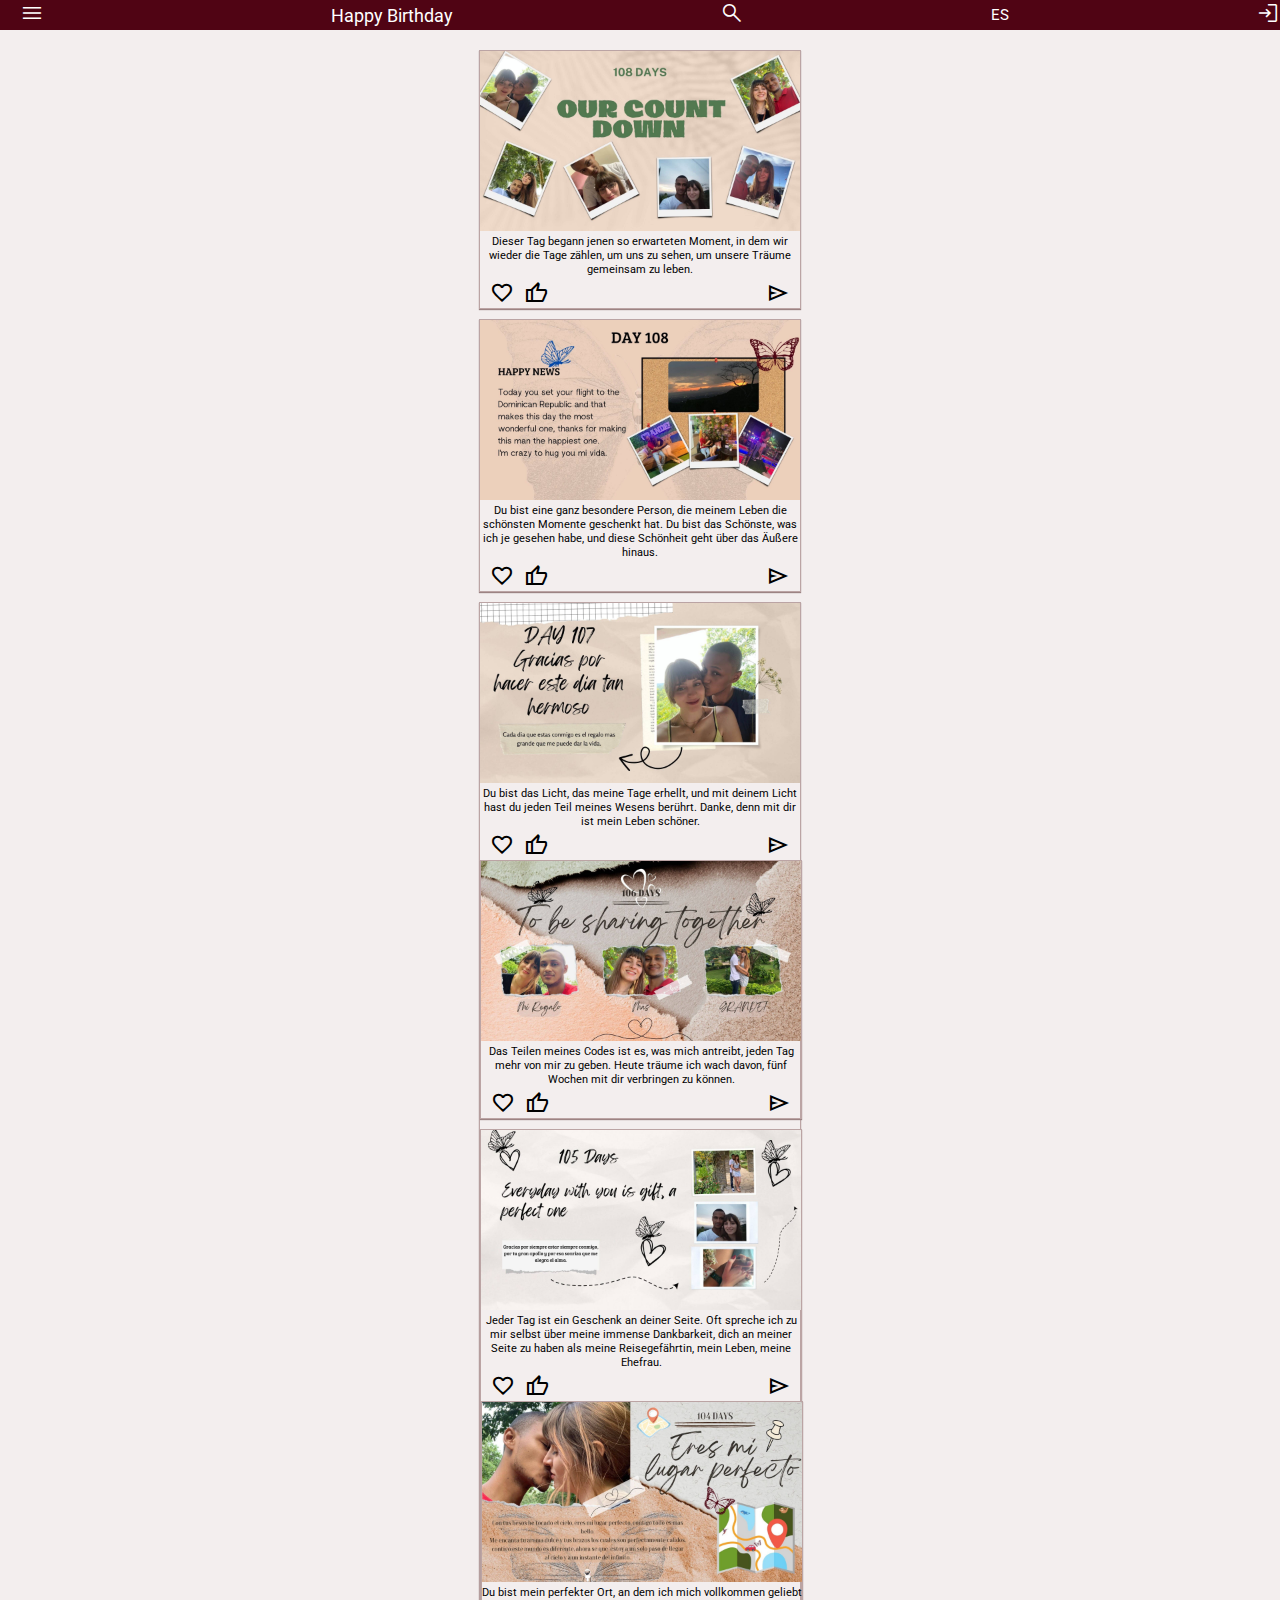
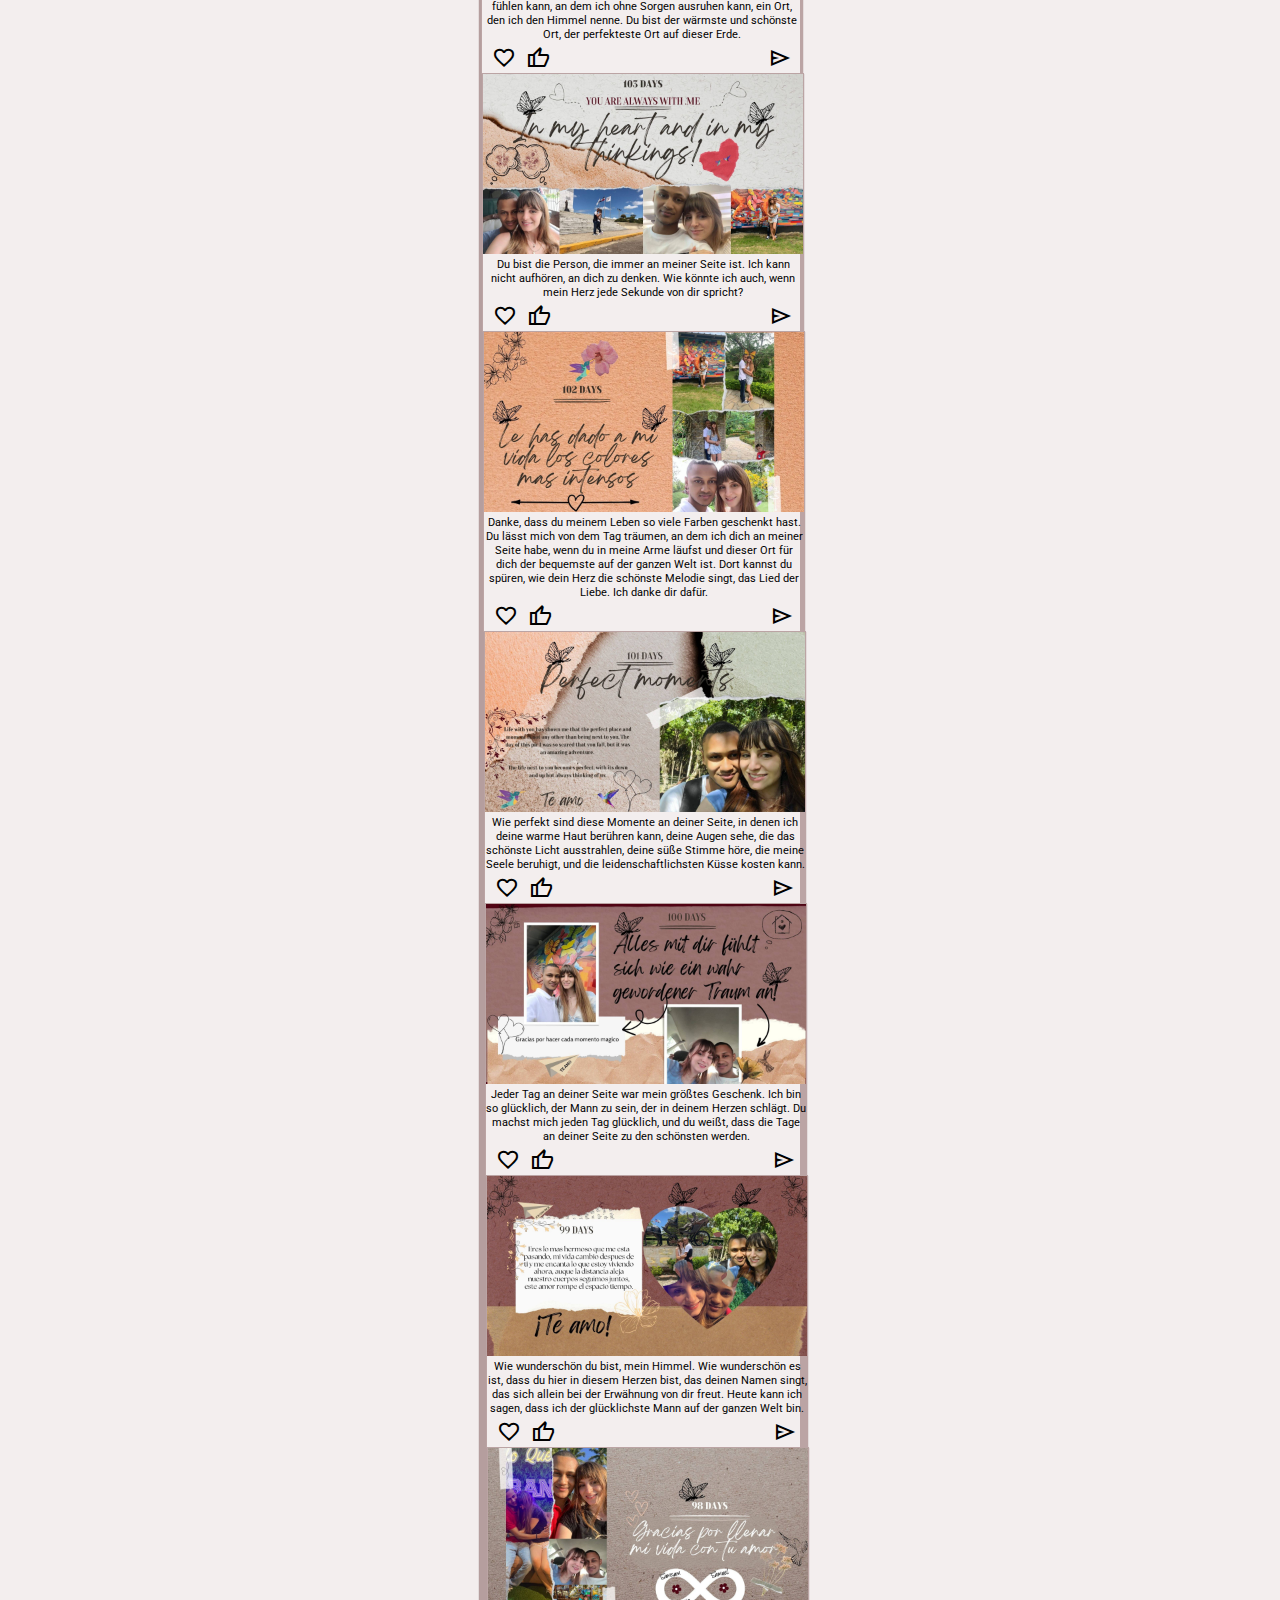
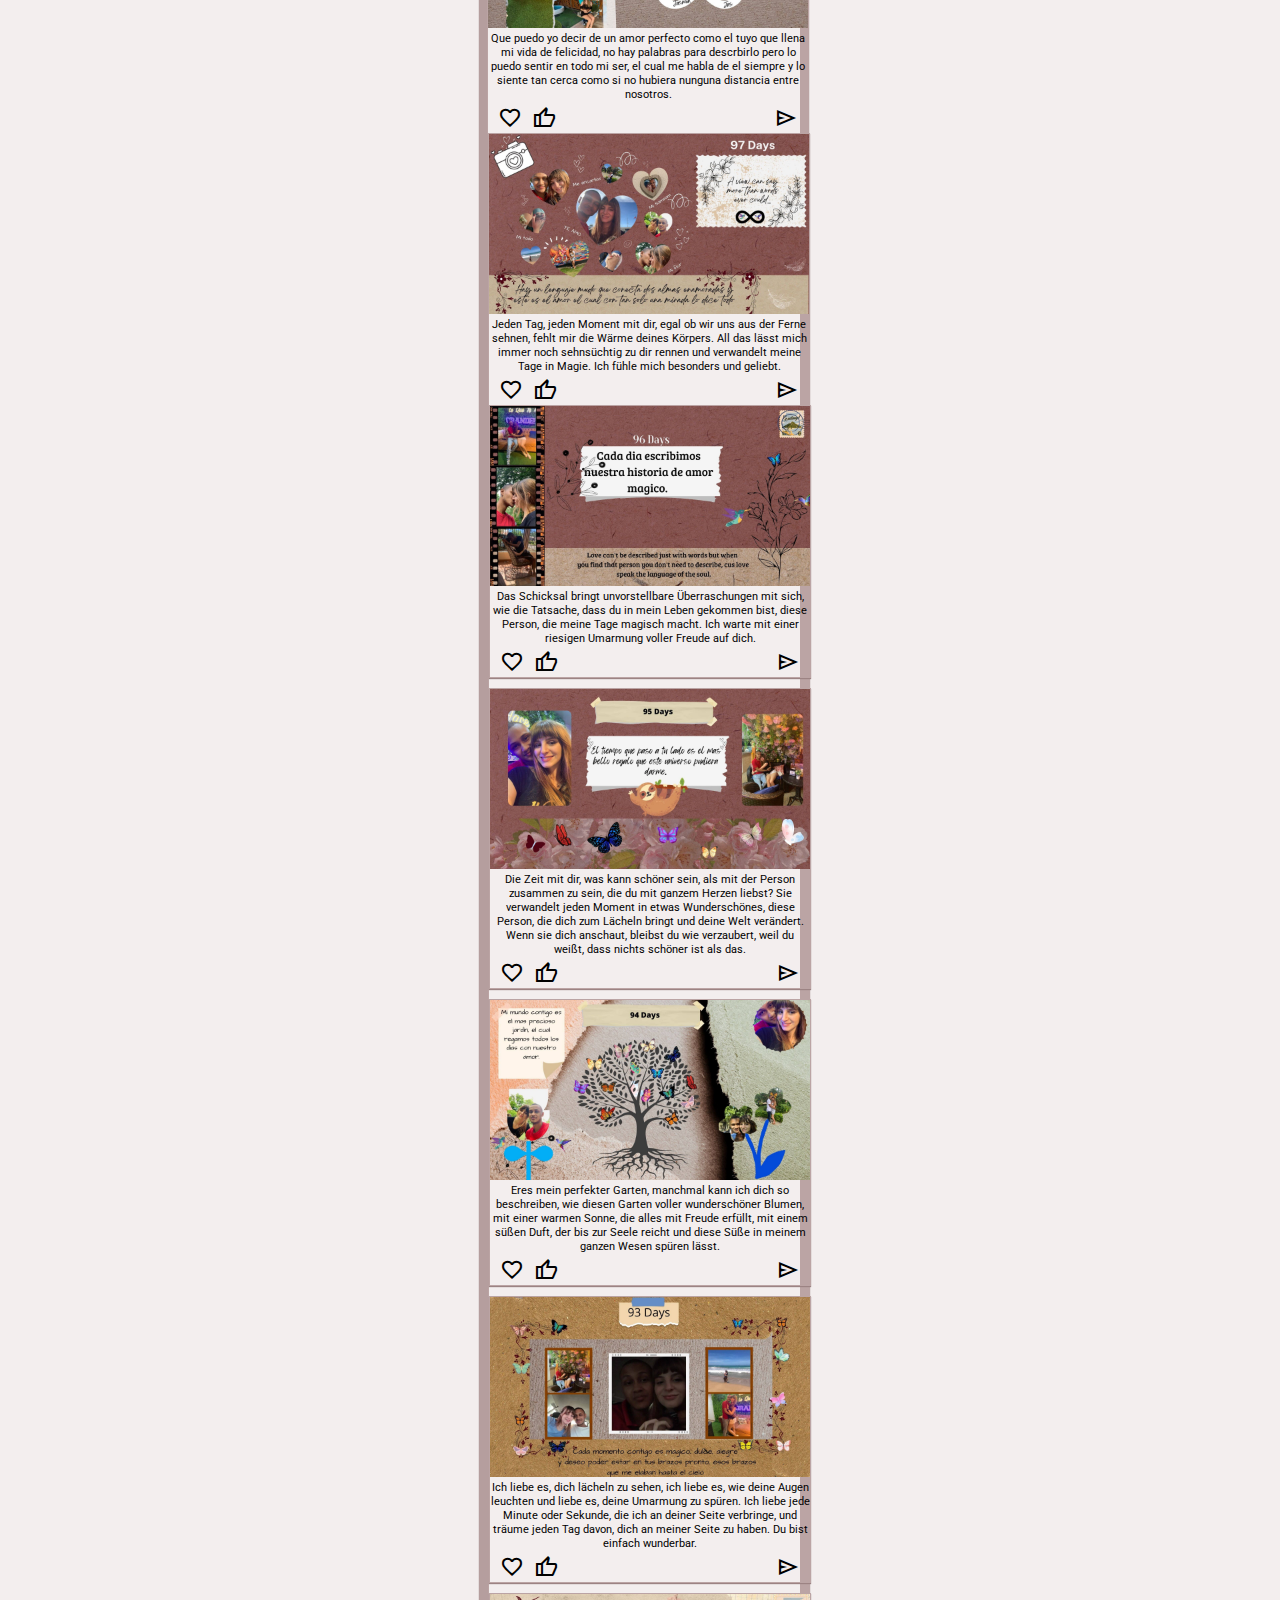
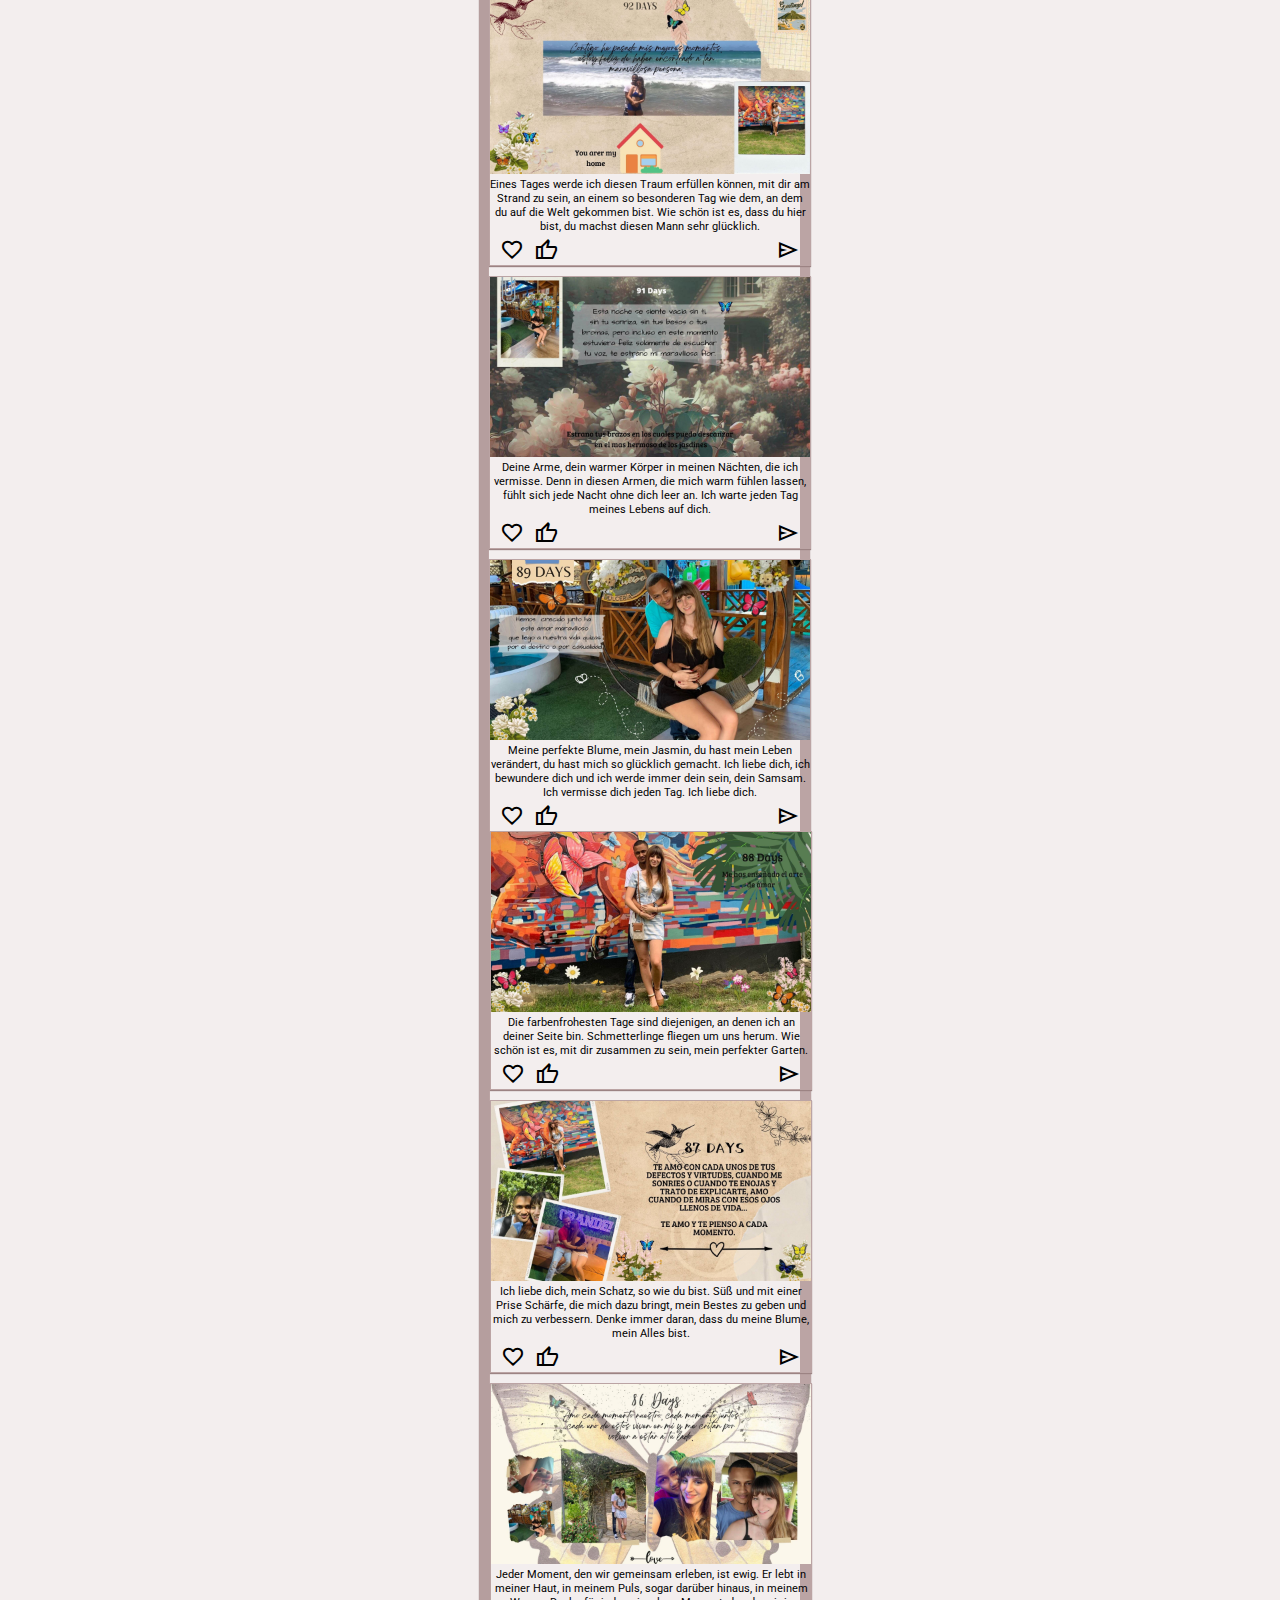
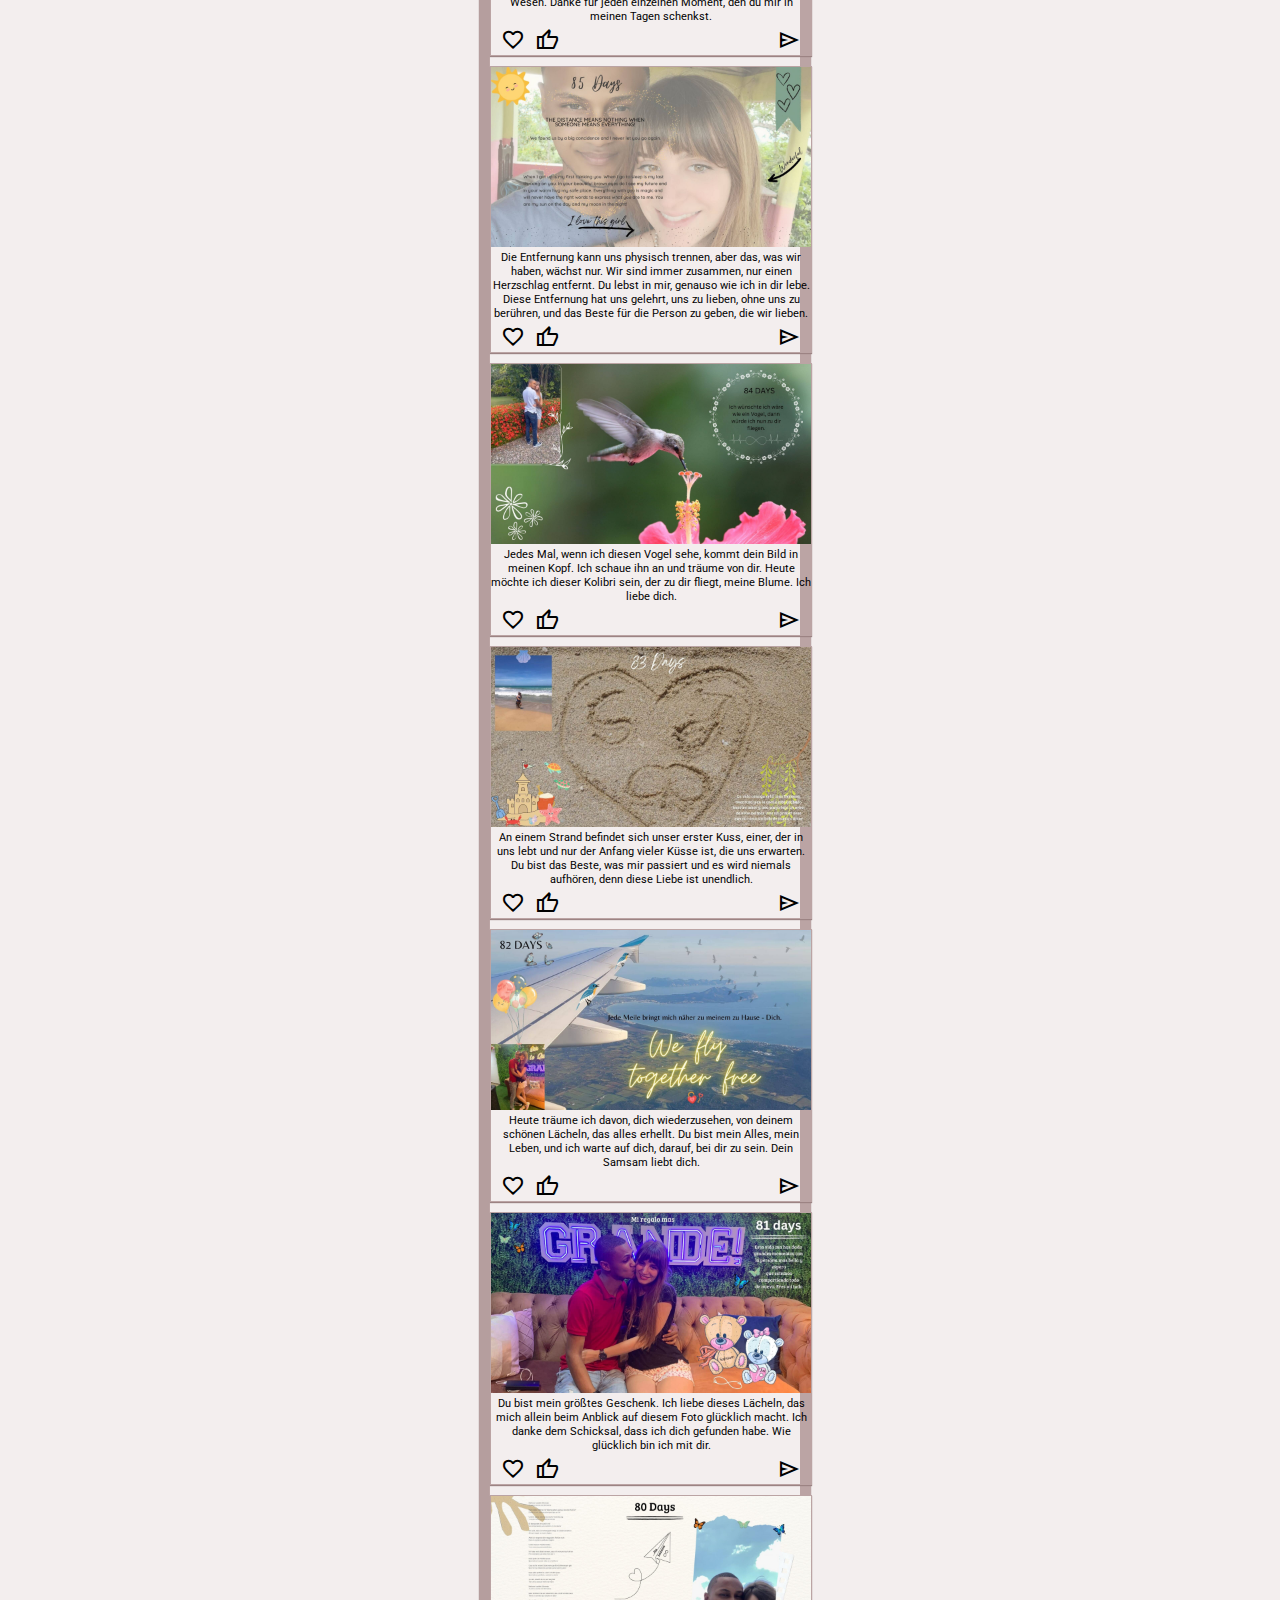
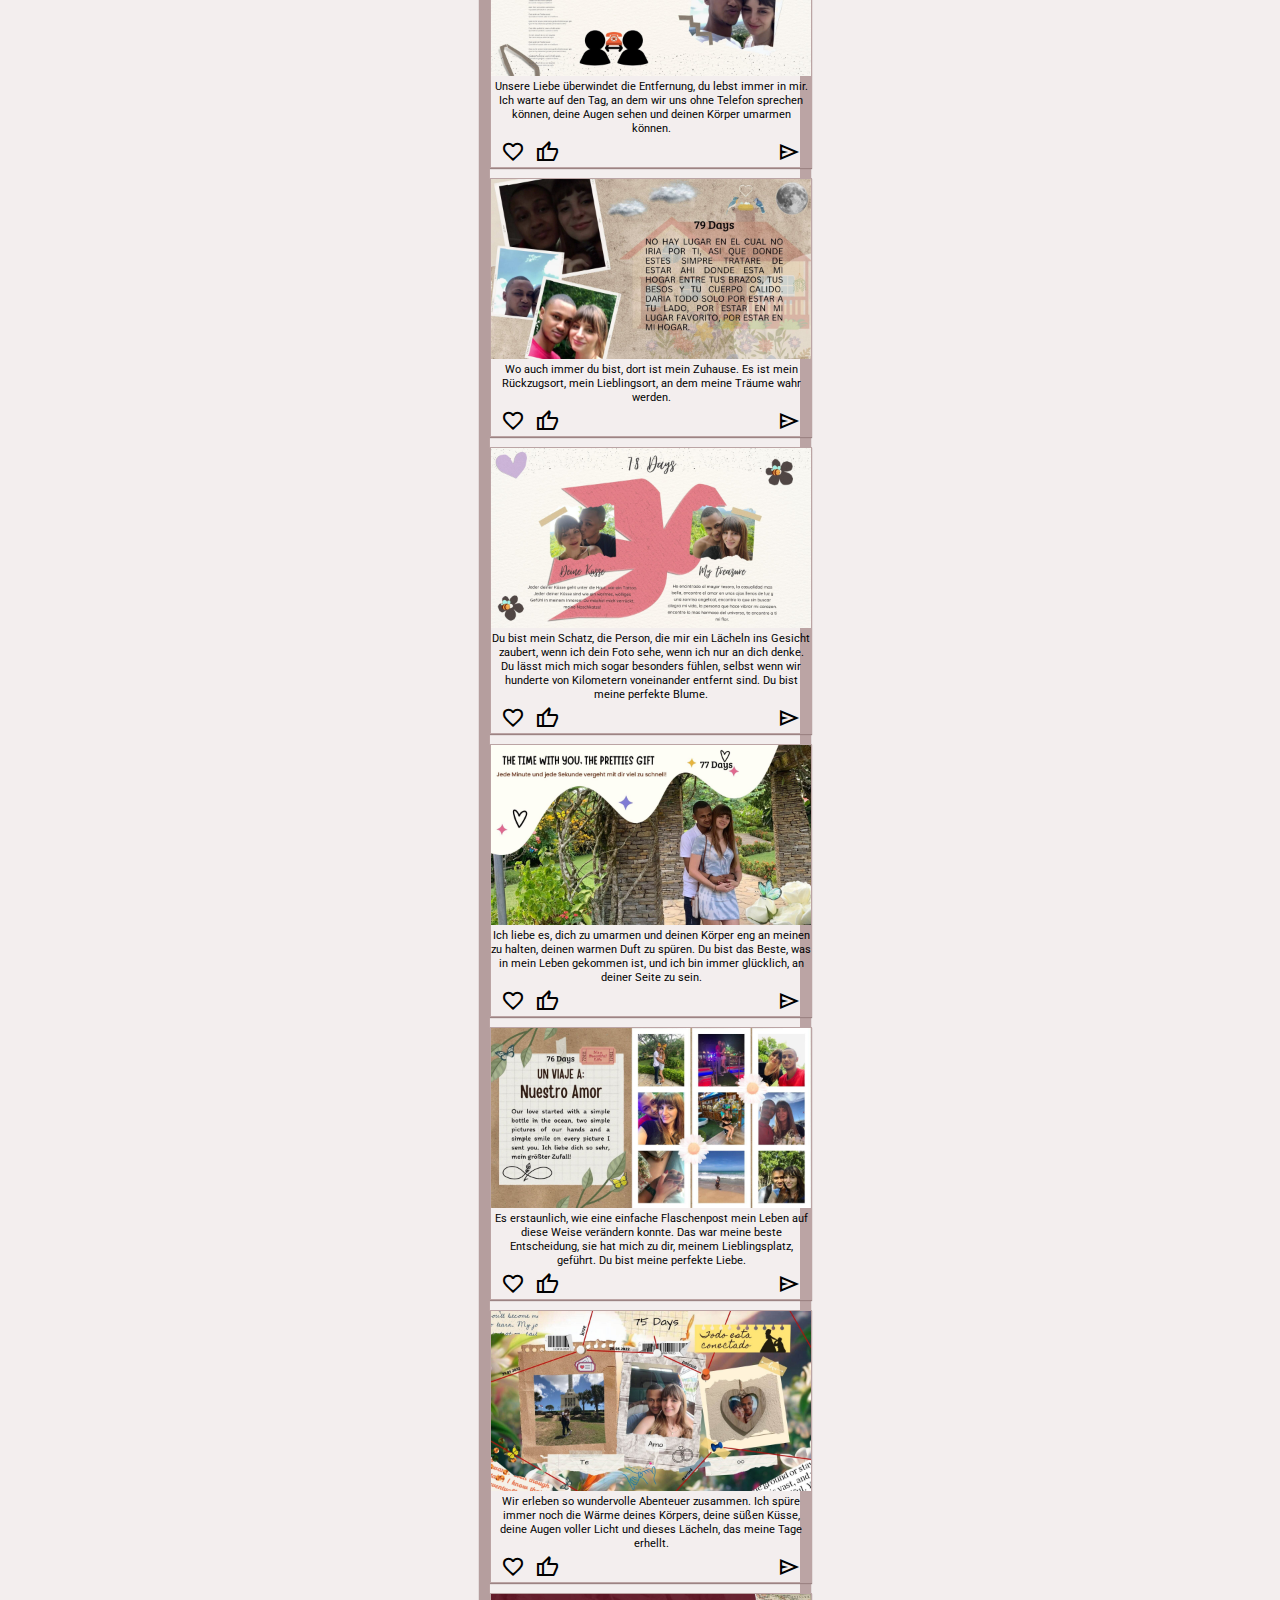
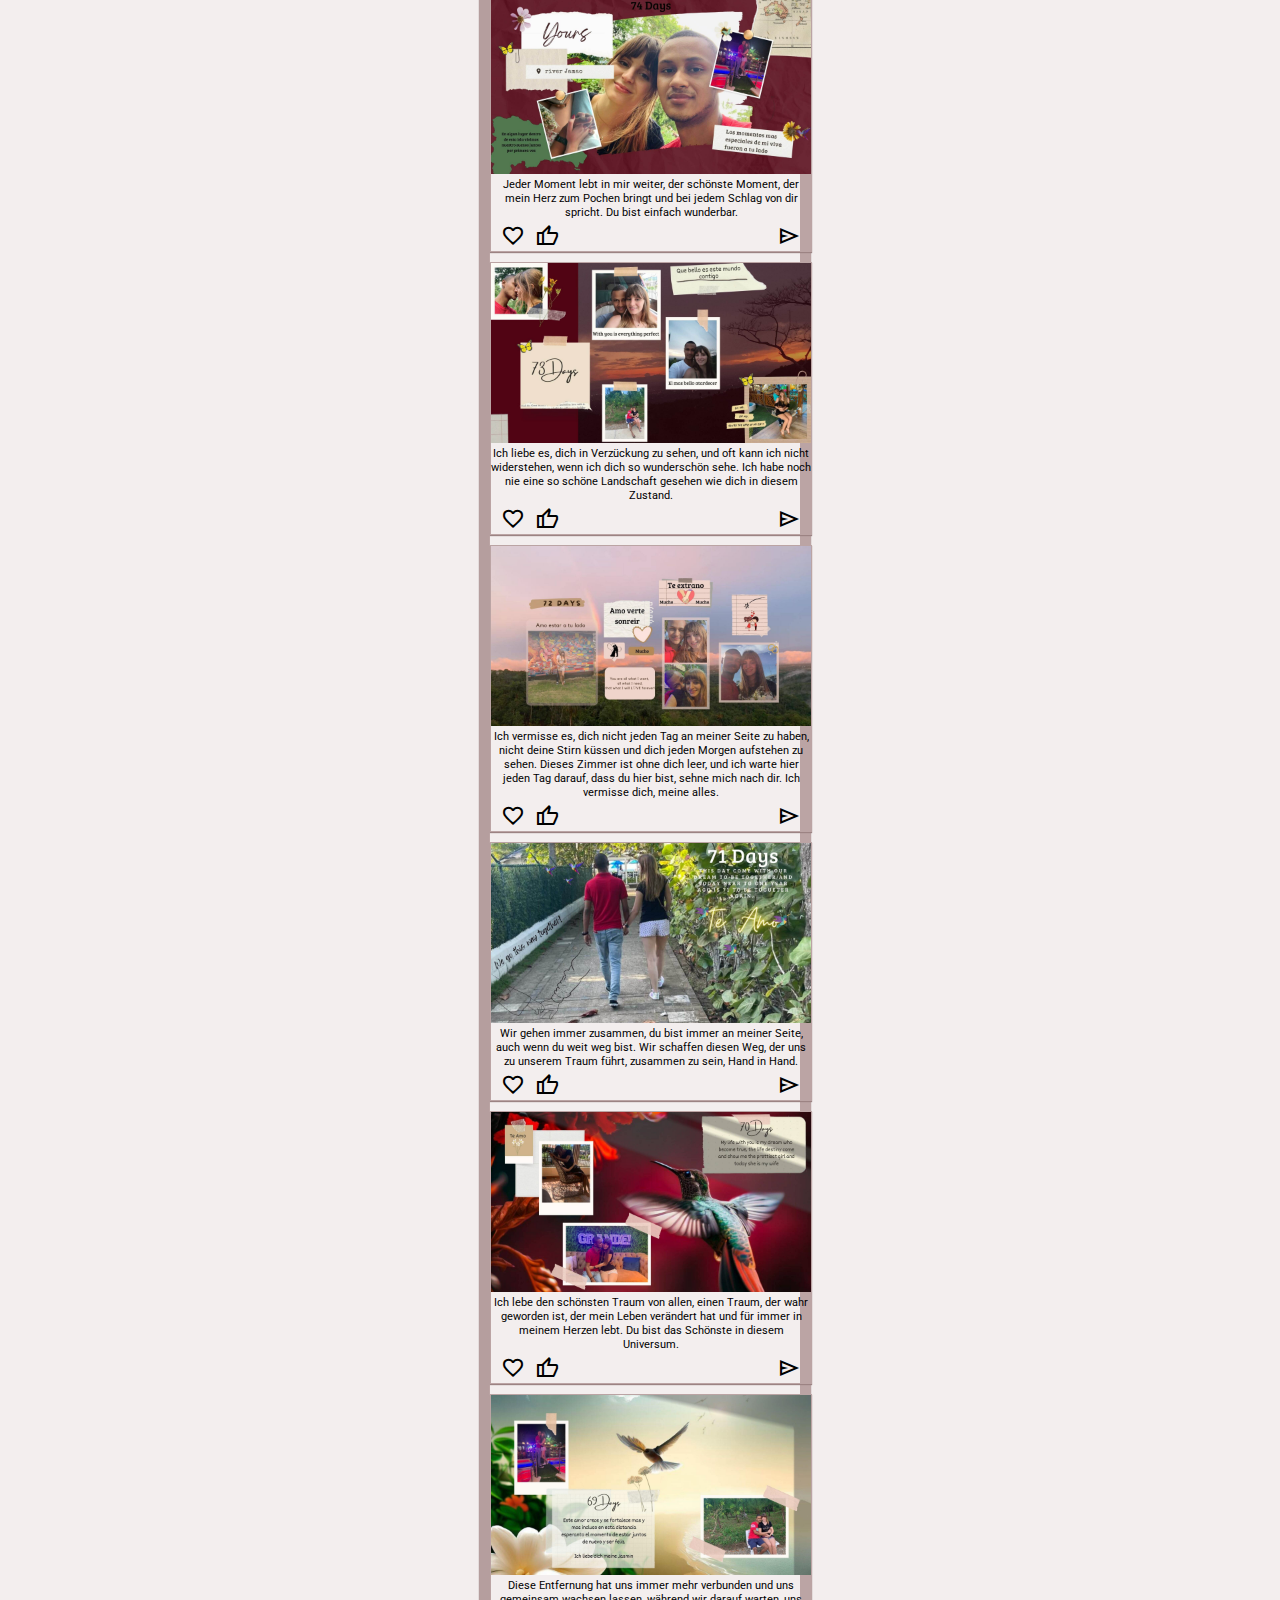
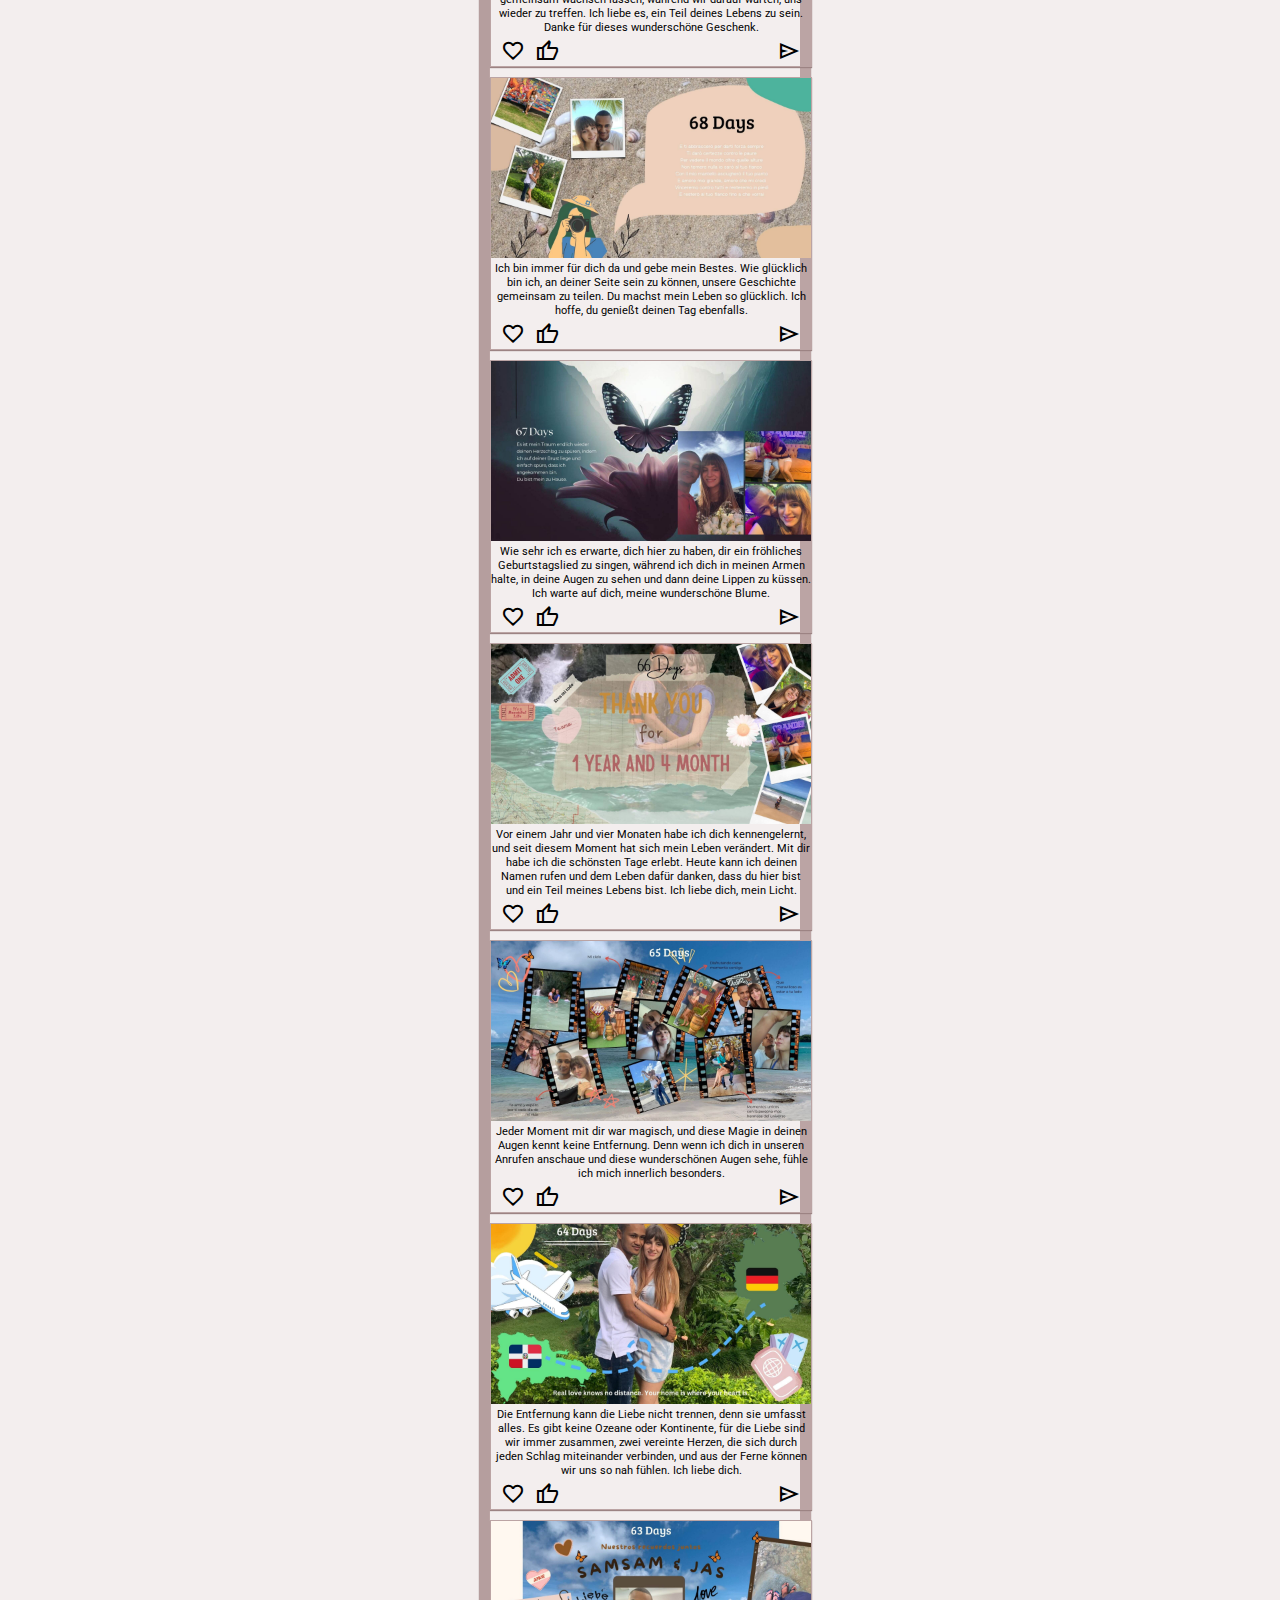
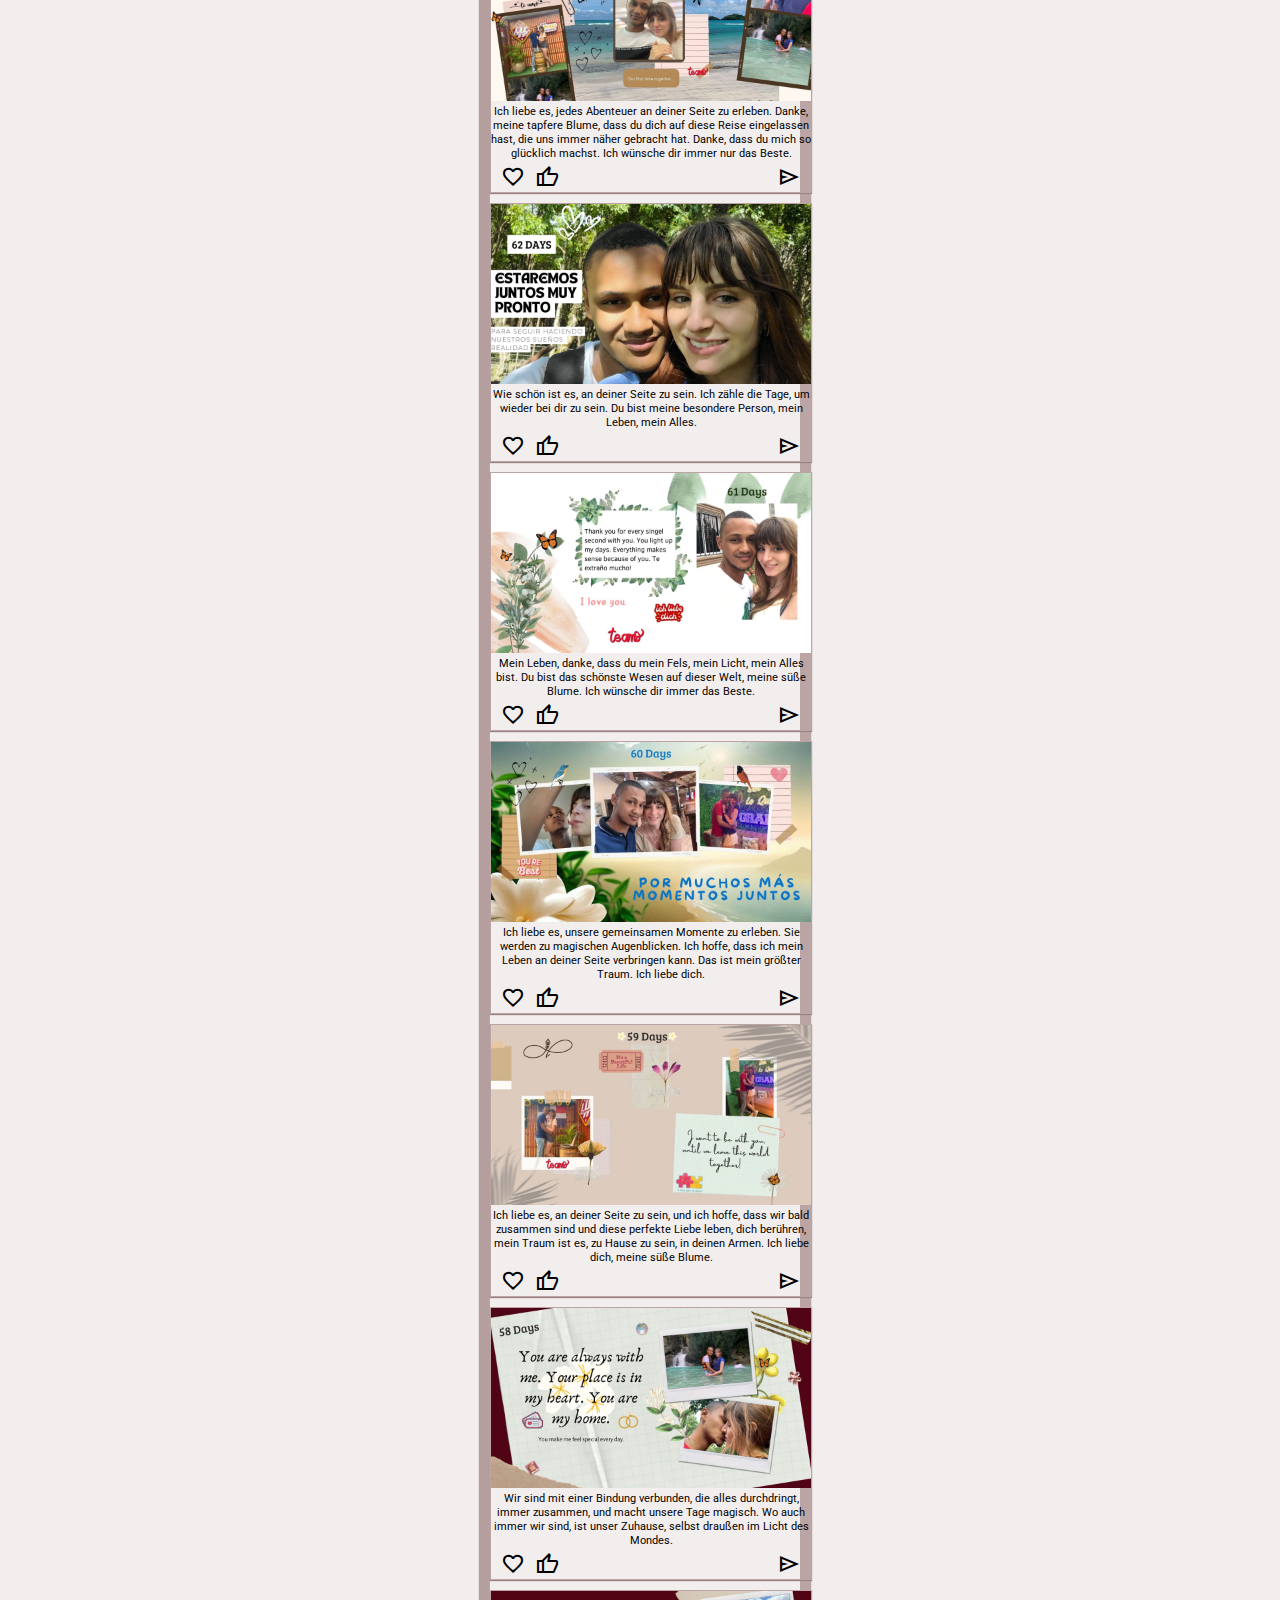
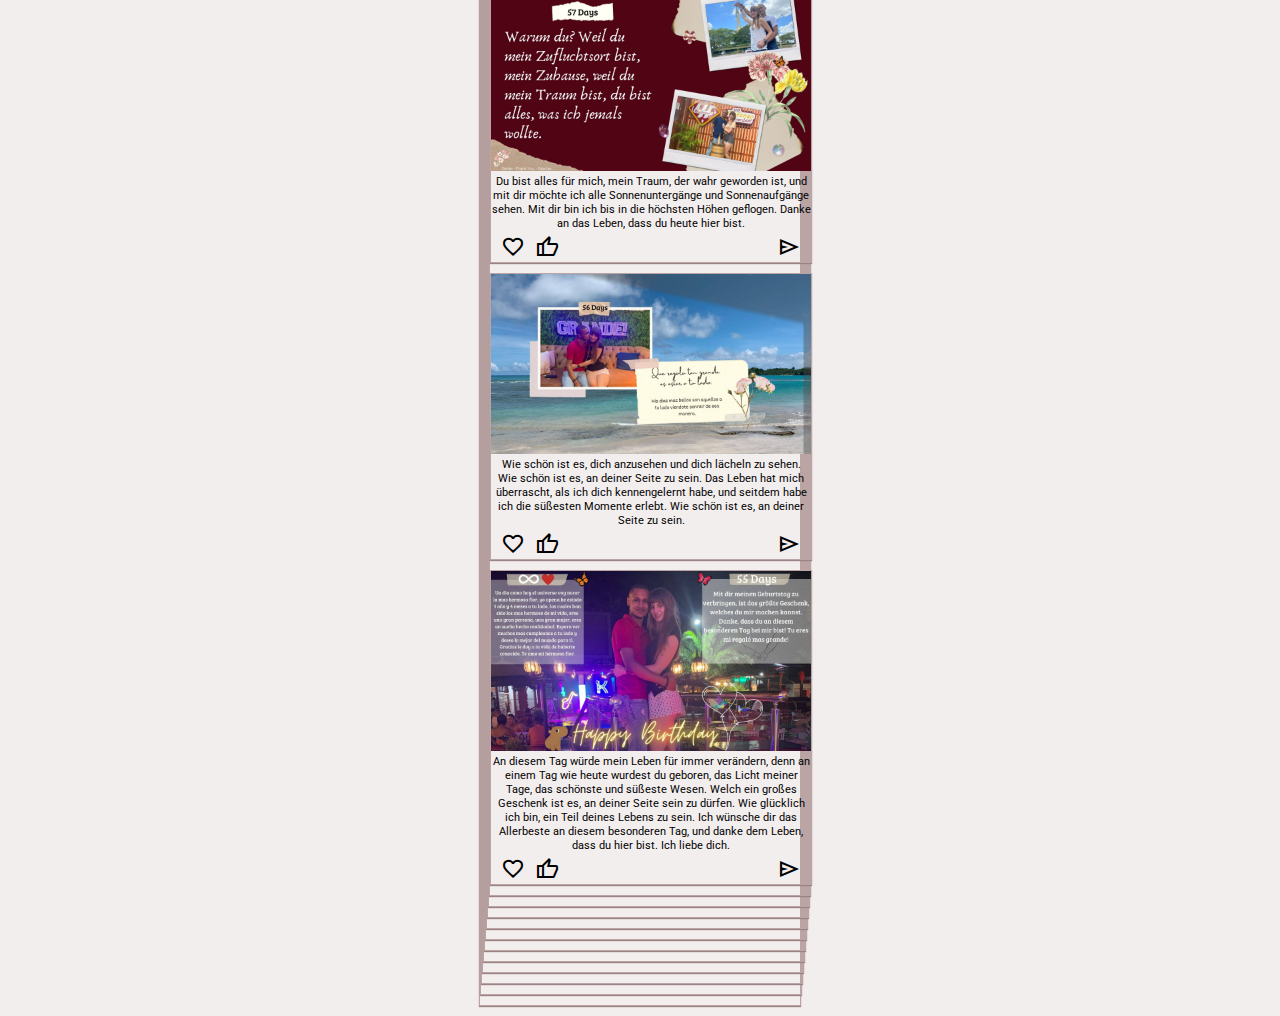
==== german_version.html @ 743ffbc8 "Add files via upload" ====
<!DOCTYPE html>
<html lang="es">
<head>
    <meta charset="UTF-8">
    <meta http-equiv="X-UA-Compatible" content="IE=edge">
    <meta name="viewport" content="width=device-width, initial-scale=1.0">
    <title>Document</title>
    <link rel="stylesheet" href="style.css">
    <link rel="preconnect" href="https://fonts.googleapis.com">
    <link rel="preconnect" href="https://fonts.gstatic.com" crossorigin>
    <link href="https://fonts.googleapis.com/css2?family=Roboto:wght@300;500;900&display=swap" rel="stylesheet">
    <link rel="stylesheet" href="https://fonts.googleapis.com/css2?family=Material+Symbols+Outlined:opsz,wght,FILL,GRAD@20..48,100..700,0..1,-50..200" />

    <script src="./main.js"></script>
    
</head>
<body>
    <header>
        <nav class="header-nav">
            <div class="nav-right">
                <ul class="list-right">
                    <li class="nav-menu"><a href="">
                        <span class="material-symbols-outlined">
                            menu
                            </span>
                    </a></li>
                    <li class="nav-text"><a href="">Happy Birthday </a></li>
                    <li class="nav-login"><a href="">
                        <span class="material-symbols-outlined">
                            search
                            </span>
                    </a></li>
                    <li class="nav-lan"><a href="./index.html">
                        <span>ES</span>
                    </a></li>
                    <li class="nav-login"><a href="">
                        <span class="material-symbols-outlined">
                        login
                        </span></a>
                    </li>
                    
                </ul>
            </div>
        </nav>
    </header>

    <main class="main-container">
        <section class="main-section">
            <div class="first-contain box">
                <figure>
                    <img src="./img/sectionPics/1.jpg" alt="Foto count douwn 80 days">
                    <figcaption>
                        Dieser Tag begann jenen so erwarteten Moment, in dem wir wieder die Tage zählen, um uns zu sehen, um unsere Träume gemeinsam zu leben.
                    </figcaption>
                </figure>
                <div class="interact-seccion">
                    <ul class="interact-seccion-left">
                        <li><span class="material-symbols-outlined" onclick="changeColor()">
                            favorite
                            </span></li>
                        <li><span class="material-symbols-outlined" onclick="likeColor()">
                            thumb_up
                            </span></li>
                    </ul>

                    <ul class="interact-seccion-right">
                        <li><span class="material-symbols-outlined">
                            send
                            </span></li>
                    </ul>
                </div>
                
            </div>

            <div class="first-contain box">
                <figure>
                    <img src="./img/sectionPics/2.jpg" alt="Foto count douwn 80 days">
                    <figcaption>
                        Du bist eine ganz besondere Person, die meinem Leben die schönsten Momente geschenkt hat. Du bist das Schönste, was ich je gesehen habe, und diese Schönheit geht über das Äußere hinaus.
                    </figcaption>
                </figure>
                <div class="interact-seccion">
                    <ul class="interact-seccion-left">
                        <li><span class="material-symbols-outlined" onclick="changeColor()">
                            favorite
                            </span></li>
                        <li><span class="material-symbols-outlined" onclick="likeColor()">
                            thumb_up
                            </span></li>
                    </ul>

                    <ul class="interact-seccion-right">
                        <li><span class="material-symbols-outlined">
                            send
                            </span></li>
                    </ul>
                </div>
            </div>

            <div class="first-contain box">
                <figure>
                    <img src="./img/sectionPics/3.jpg" alt="Foto count douwn 80 days">
                    <figcaption>
                        Du bist das Licht, das meine Tage erhellt, und mit deinem Licht hast du jeden Teil meines Wesens berührt. Danke, denn mit dir ist mein Leben schöner.
                    </figcaption>
                </figure>
                <div class="interact-seccion">
                    <div class="interact-seccion">
                        <ul class="interact-seccion-left">
                            <li><span class="material-symbols-outlined" onclick="changeColor()">
                                favorite
                                </span></li>
                            <li><span class="material-symbols-outlined" onclick="likeColor()">
                                thumb_up
                                </span></li>
                        </ul>
    
                        <ul class="interact-seccion-right">
                            <li><span class="material-symbols-outlined">
                                send
                                </span></li>
                        </ul>
                    </div>
            </div>

            <div class="first-contain box">
                <figure>
                    <img src="./img/sectionPics/4.jpg" alt="Foto count douwn 80 days">
                    <figcaption>
                        Das Teilen meines Codes ist es, was mich antreibt, jeden Tag mehr von mir zu geben. Heute träume ich wach davon, fünf Wochen mit dir verbringen zu können.  
                    </figcaption>
                </figure>
                <div class="interact-seccion">
                    <ul class="interact-seccion-left">
                        <li><span class="material-symbols-outlined" onclick="changeColor()">
                            favorite
                            </span></li>
                        <li><span class="material-symbols-outlined" onclick="likeColor()">
                            thumb_up
                            </span></li>
                    </ul>

                    <ul class="interact-seccion-right">
                        <li><span class="material-symbols-outlined">
                            send
                            </span></li>
                    </ul>
                </div>
            </div>

            <div class="first-contain box">
                <figure>
                    <img src="./img/sectionPics/5.jpg" alt="Foto count douwn 80 days">
                    <figcaption>
                        Jeder Tag ist ein Geschenk an deiner Seite. Oft spreche ich zu mir selbst über meine immense Dankbarkeit, dich an meiner Seite zu haben als meine Reisegefährtin, mein Leben, meine Ehefrau.
                    </figcaption>
                </figure>
                <div class="interact-seccion">
                    <ul class="interact-seccion-left">
                        <li><span class="material-symbols-outlined" onclick="changeColor()">
                            favorite
                            </span></li>
                        <li><span class="material-symbols-outlined" onclick="likeColor()">
                            thumb_up
                            </span></li>
                    </ul>

                    <ul class="interact-seccion-right">
                        <li><span class="material-symbols-outlined">
                            send
                            </span></li>
                    </ul>
                </div>

            <div class="first-contain box">
                <figure>
                    <img src="./img/sectionPics/6.jpg" alt="Foto count douwn 80 days">
                    <figcaption>
                        Du bist mein perfekter Ort, an dem ich mich vollkommen geliebt fühlen kann, an dem ich ohne Sorgen ausruhen kann, ein Ort, den ich den Himmel nenne. Du bist der wärmste und schönste Ort, der perfekteste Ort auf dieser Erde.
                    </figcaption>
                </figure>
                <div class="interact-seccion">
                    <ul class="interact-seccion-left">
                        <li><span class="material-symbols-outlined" onclick="changeColor()">
                            favorite
                            </span></li>
                        <li><span class="material-symbols-outlined" onclick="likeColor()">
                            thumb_up
                            </span></li>
                    </ul>

                    <ul class="interact-seccion-right">
                        <li><span class="material-symbols-outlined">
                            send
                            </span></li>
                    </ul>
                </div>

            <div class="first-contain box">
                <figure>
                    <img src="./img/sectionPics/7.jpg" alt="Foto count douwn 80 days">
                    <figcaption>
                        Du bist die Person, die immer an meiner Seite ist. Ich kann nicht aufhören, an dich zu denken. Wie könnte ich auch, wenn mein Herz jede Sekunde von dir spricht?
                    </figcaption>
                </figure>
                <div class="interact-seccion">
                    <ul class="interact-seccion-left">
                        <li><span class="material-symbols-outlined" onclick="changeColor()">
                            favorite
                            </span></li>
                        <li><span class="material-symbols-outlined" onclick="likeColor()">
                            thumb_up
                            </span></li>
                    </ul>

                    <ul class="interact-seccion-right">
                        <li><span class="material-symbols-outlined">
                            send
                            </span></li>
                    </ul>
                </div>

            <div class="first-contain box">
                <figure>
                    <img src="./img/sectionPics/8.jpg" alt="Foto count douwn 80 days">
                    <figcaption>
                        Danke, dass du meinem Leben so viele Farben geschenkt hast. Du lässt mich von dem Tag träumen, an dem ich dich an meiner Seite habe, wenn du in meine Arme läufst und dieser Ort für dich der bequemste auf der ganzen Welt ist. Dort kannst du spüren, wie dein Herz die schönste Melodie singt, das Lied der Liebe. Ich danke dir dafür.
                    </figcaption>
                </figure>
                <div class="interact-seccion">
                    <ul class="interact-seccion-left">
                        <li><span class="material-symbols-outlined" onclick="changeColor()">
                            favorite
                            </span></li>
                        <li><span class="material-symbols-outlined" onclick="likeColor()">
                            thumb_up
                            </span></li>
                    </ul>

                    <ul class="interact-seccion-right">
                        <li><span class="material-symbols-outlined">
                            send
                            </span></li>
                    </ul>
                </div>

            <div class="first-contain box">
                <figure>
                    <img src="./img/sectionPics/9.jpg" alt="Foto count douwn 80 days">
                    <figcaption>
                        Wie perfekt sind diese Momente an deiner Seite, in denen ich deine warme Haut berühren kann, deine Augen sehe, die das schönste Licht ausstrahlen, deine süße Stimme höre, die meine Seele beruhigt, und die leidenschaftlichsten Küsse kosten kann.
                    </figcaption>
                </figure>
                <div class="interact-seccion">
                    <ul class="interact-seccion-left">
                        <li><span class="material-symbols-outlined" onclick="changeColor()">
                            favorite
                            </span></li>
                        <li><span class="material-symbols-outlined" onclick="likeColor()">
                            thumb_up
                            </span></li>
                    </ul>

                    <ul class="interact-seccion-right">
                        <li><span class="material-symbols-outlined">
                            send
                            </span></li>
                    </ul>
                </div>

            <div class="first-contain box">
                <figure>
                    <img src="./img/sectionPics/10.jpg" alt="Foto count douwn 80 days">
                    <figcaption>
                        Jeder Tag an deiner Seite war mein größtes Geschenk. Ich bin so glücklich, der Mann zu sein, der in deinem Herzen schlägt. Du machst mich jeden Tag glücklich, und du weißt, dass die Tage an deiner Seite zu den schönsten werden.
                    </figcaption>
                </figure>
                <div class="interact-seccion">
                    <ul class="interact-seccion-left">
                        <li><span class="material-symbols-outlined" onclick="changeColor()">
                            favorite
                            </span></li>
                        <li><span class="material-symbols-outlined" onclick="likeColor()">
                            thumb_up
                            </span></li>
                    </ul>

                    <ul class="interact-seccion-right">
                        <li><span class="material-symbols-outlined">
                            send
                            </span></li>
                    </ul>
                </div>

            <div class="first-contain box">
                <figure>
                    <img src="./img/sectionPics/11.jpg" alt="Foto count douwn 80 days">
                    <figcaption>
                        Wie wunderschön du bist, mein Himmel. Wie wunderschön es ist, dass du hier in diesem Herzen bist, das deinen Namen singt, das sich allein bei der Erwähnung von dir freut. Heute kann ich sagen, dass ich der glücklichste Mann auf der ganzen Welt bin.
                    </figcaption>
                </figure>
                <div class="interact-seccion">
                    <ul class="interact-seccion-left">
                        <li><span class="material-symbols-outlined" onclick="changeColor()">
                            favorite
                            </span></li>
                        <li><span class="material-symbols-outlined" onclick="likeColor()">
                            thumb_up
                            </span></li>
                    </ul>

                    <ul class="interact-seccion-right">
                        <li><span class="material-symbols-outlined">
                            send
                            </span></li>
                    </ul>
                </div>

            <div class="first-contain box">
                <figure>
                    <img src="./img/sectionPics/12.jpg" alt="Foto count douwn 80 days">
                    <figcaption>
                       Que puedo yo decir de un amor perfecto como el tuyo que llena mi vida de felicidad, no hay palabras para descrbirlo pero lo puedo sentir en todo mi ser, el cual me habla de el siempre y lo siente tan cerca como si no hubiera nunguna distancia entre nosotros.
                    </figcaption>
                </figure>
                <div class="interact-seccion">
                    <ul class="interact-seccion-left">
                        <li><span class="material-symbols-outlined" onclick="changeColor()">
                            favorite
                            </span></li>
                        <li><span class="material-symbols-outlined" onclick="likeColor()">
                            thumb_up
                            </span></li>
                    </ul>

                    <ul class="interact-seccion-right">
                        <li><span class="material-symbols-outlined">
                            send
                            </span></li>
                    </ul>
                </div>

            <div class="first-contain box">
                <figure>
                    <img src="./img/sectionPics/13.jpg" alt="Foto count douwn 80 days">
                    <figcaption>
                        Jeden Tag, jeden Moment mit dir, egal ob wir uns aus der Ferne sehnen, fehlt mir die Wärme deines Körpers. All das lässt mich immer noch sehnsüchtig zu dir rennen und verwandelt meine Tage in Magie. Ich fühle mich besonders und geliebt.
                    </figcaption>
                </figure>
                <div class="interact-seccion">
                    <ul class="interact-seccion-left">
                        <li><span class="material-symbols-outlined" onclick="changeColor()">
                            favorite
                            </span></li>
                        <li><span class="material-symbols-outlined" onclick="likeColor()">
                            thumb_up
                            </span></li>
                    </ul>

                    <ul class="interact-seccion-right">
                        <li><span class="material-symbols-outlined">
                            send
                            </span></li>
                    </ul>
                </div>

            <div class="first-contain box">
                <figure>
                    <img src="./img/sectionPics/14.jpg" alt="Foto count douwn 80 days">
                    <figcaption>
                        Das Schicksal bringt unvorstellbare Überraschungen mit sich, wie die Tatsache, dass du in mein Leben gekommen bist, diese Person, die meine Tage magisch macht. Ich warte mit einer riesigen Umarmung voller Freude auf dich.  
                    </figcaption>
                </figure>
                <div class="interact-seccion">
                    <ul class="interact-seccion-left">
                        <li><span class="material-symbols-outlined" onclick="changeColor()">
                            favorite
                            </span></li>
                        <li><span class="material-symbols-outlined" onclick="likeColor()">
                            thumb_up
                            </span></li>
                    </ul>

                    <ul class="interact-seccion-right">
                        <li><span class="material-symbols-outlined">
                            send
                            </span></li>
                    </ul>
                </div>
            </div>

            <div class="first-contain box">
                <figure>
                    <img src="./img/sectionPics/15.jpg" alt="Foto count douwn 80 days">
                    <figcaption>
                        Die Zeit mit dir, was kann schöner sein, als mit der Person zusammen zu sein, die du mit ganzem Herzen liebst? Sie verwandelt jeden Moment in etwas Wunderschönes, diese Person, die dich zum Lächeln bringt und deine Welt verändert. Wenn sie dich anschaut, bleibst du wie verzaubert, weil du weißt, dass nichts schöner ist als das.
                    </figcaption>
                </figure>
                <div class="interact-seccion">
                    <ul class="interact-seccion-left">
                        <li><span class="material-symbols-outlined" onclick="changeColor()">
                            favorite
                            </span></li>
                        <li><span class="material-symbols-outlined" onclick="likeColor()">
                            thumb_up
                            </span></li>
                    </ul>

                    <ul class="interact-seccion-right">
                        <li><span class="material-symbols-outlined">
                            send
                            </span></li>
                    </ul>
                </div>
            </div>

            <div class="first-contain box">
                <figure>
                    <img src="./img/sectionPics/16.jpg" alt="Foto count douwn 80 days">
                    <figcaption>
                        Eres mein perfekter Garten, manchmal kann ich dich so beschreiben, wie diesen Garten voller wunderschöner Blumen, mit einer warmen Sonne, die alles mit Freude erfüllt, mit einem süßen Duft, der bis zur Seele reicht und diese Süße in meinem ganzen Wesen spüren lässt.
                    </figcaption>
                </figure>
                <div class="interact-seccion">
                    <ul class="interact-seccion-left">
                        <li><span class="material-symbols-outlined" onclick="changeColor()">
                            favorite
                            </span></li>
                        <li><span class="material-symbols-outlined" onclick="likeColor()">
                            thumb_up
                            </span></li>
                    </ul>

                    <ul class="interact-seccion-right">
                        <li><span class="material-symbols-outlined">
                            send
                            </span></li>
                    </ul>
                </div>
            </div>

            <div class="first-contain box">
                <figure>
                    <img src="./img/sectionPics/17.jpg" alt="Foto count douwn 80 days">
                    <figcaption>
                        Ich liebe es, dich lächeln zu sehen, ich liebe es, wie deine Augen leuchten und liebe es, deine Umarmung zu spüren. Ich liebe jede Minute oder Sekunde, die ich an deiner Seite verbringe, und träume jeden Tag davon, dich an meiner Seite zu haben. Du bist einfach wunderbar.
                    </figcaption>
                </figure>
                <div class="interact-seccion">
                    <ul class="interact-seccion-left">
                        <li><span class="material-symbols-outlined" onclick="changeColor()">
                            favorite
                            </span></li>
                        <li><span class="material-symbols-outlined" onclick="likeColor()">
                            thumb_up
                            </span></li>
                    </ul>

                    <ul class="interact-seccion-right">
                        <li><span class="material-symbols-outlined">
                            send
                            </span></li>
                    </ul>
                </div>
            </div>

            <div class="first-contain box">
                <figure>
                    <img src="./img/sectionPics/18.jpg" alt="Foto count douwn 80 days">
                    <figcaption>
                        Eines Tages werde ich diesen Traum erfüllen können, mit dir am Strand zu sein, an einem so besonderen Tag wie dem, an dem du auf die Welt gekommen bist. Wie schön ist es, dass du hier bist, du machst diesen Mann sehr glücklich.
                    </figcaption>
                </figure>
                <div class="interact-seccion">
                    <ul class="interact-seccion-left">
                        <li><span class="material-symbols-outlined" onclick="changeColor()">
                            favorite
                            </span></li>
                        <li><span class="material-symbols-outlined" onclick="likeColor()">
                            thumb_up
                            </span></li>
                    </ul>

                    <ul class="interact-seccion-right">
                        <li><span class="material-symbols-outlined">
                            send
                            </span></li>
                    </ul>
                </div>
            </div>

            <div class="first-contain box">
                <figure>
                    <img src="./img/sectionPics/19.jpg" alt="Foto count douwn 80 days">
                    <figcaption>
                        Deine Arme, dein warmer Körper in meinen Nächten, die ich vermisse. Denn in diesen Armen, die mich warm fühlen lassen, fühlt sich jede Nacht ohne dich leer an. Ich warte jeden Tag meines Lebens auf dich.
                    </figcaption>
                </figure>
                <div class="interact-seccion">
                    <ul class="interact-seccion-left">
                        <li><span class="material-symbols-outlined" onclick="changeColor()">
                            favorite
                            </span></li>
                        <li><span class="material-symbols-outlined" onclick="likeColor()">
                            thumb_up
                            </span></li>
                    </ul>

                    <ul class="interact-seccion-right">
                        <li><span class="material-symbols-outlined">
                            send
                            </span></li>
                    </ul>
                </div>
            </div>

            <div class="first-contain box">
                <figure>
                    <img src="./img/sectionPics/21.jpg" alt="Foto count douwn 80 days">
                    <figcaption>
                        Meine perfekte Blume, mein Jasmin, du hast mein Leben verändert, du hast mich so glücklich gemacht. Ich liebe dich, ich bewundere dich und ich werde immer dein sein, dein Samsam. Ich vermisse dich jeden Tag. Ich liebe dich. 
                    </figcaption>
                </figure>
                <div class="interact-seccion">
                    <ul class="interact-seccion-left">
                        <li><span class="material-symbols-outlined" onclick="changeColor()">
                            favorite
                            </span></li>
                        <li><span class="material-symbols-outlined" onclick="likeColor()">
                            thumb_up
                            </span></li>
                    </ul>

                    <ul class="interact-seccion-right">
                        <li><span class="material-symbols-outlined">
                            send
                            </span></li>
                    </ul>
                </div>

            <div class="first-contain box">
                <figure>
                    <img src="./img/sectionPics/22.jpg" alt="Foto count douwn 80 days">
                    <figcaption>
                        Die farbenfrohesten Tage sind diejenigen, an denen ich an deiner Seite bin. Schmetterlinge fliegen um uns herum. Wie schön ist es, mit dir zusammen zu sein, mein perfekter Garten.
                    </figcaption>
                </figure>
                <div class="interact-seccion">
                    <ul class="interact-seccion-left">
                        <li><span class="material-symbols-outlined" onclick="changeColor()">
                            favorite
                            </span></li>
                        <li><span class="material-symbols-outlined" onclick="likeColor()">
                            thumb_up
                            </span></li>
                    </ul>

                    <ul class="interact-seccion-right">
                        <li><span class="material-symbols-outlined">
                            send
                            </span></li>
                    </ul>
                </div>
            </div>

            <div class="first-contain box">
                <figure>
                    <img src="./img/sectionPics/23.jpg" alt="Foto count douwn 80 days">
                    <figcaption>
                        Ich liebe dich, mein Schatz, so wie du bist. Süß und mit einer Prise Schärfe, die mich dazu bringt, mein Bestes zu geben und mich zu verbessern. Denke immer daran, dass du meine Blume, mein Alles bist.
                    </figcaption>
                </figure>
                <div class="interact-seccion">
                    <ul class="interact-seccion-left">
                        <li><span class="material-symbols-outlined" onclick="changeColor()">
                            favorite
                            </span></li>
                        <li><span class="material-symbols-outlined" onclick="likeColor()">
                            thumb_up
                            </span></li>
                    </ul>

                    <ul class="interact-seccion-right">
                        <li><span class="material-symbols-outlined">
                            send
                            </span></li>
                    </ul>
                </div>
            </div>

            <div class="first-contain box">
                <figure>
                    <img src="./img/sectionPics/24.jpg" alt="Foto count douwn 80 days">
                    <figcaption>
                        Jeder Moment, den wir gemeinsam erleben, ist ewig. Er lebt in meiner Haut, in meinem Puls, sogar darüber hinaus, in meinem Wesen. Danke für jeden einzelnen Moment, den du mir in meinen Tagen schenkst. 
                    </figcaption>
                </figure>
                <div class="interact-seccion">
                    <ul class="interact-seccion-left">
                        <li><span class="material-symbols-outlined" onclick="changeColor()">
                            favorite
                            </span></li>
                        <li><span class="material-symbols-outlined" onclick="likeColor()">
                            thumb_up
                            </span></li>
                    </ul>

                    <ul class="interact-seccion-right">
                        <li><span class="material-symbols-outlined">
                            send
                            </span></li>
                    </ul>
                </div>
            </div>

            <div class="first-contain box">
                <figure>
                    <img src="./img/sectionPics/25.jpg" alt="Foto count douwn 80 days">
                    <figcaption>
                        Die Entfernung kann uns physisch trennen, aber das, was wir haben, wächst nur. Wir sind immer zusammen, nur einen Herzschlag entfernt. Du lebst in mir, genauso wie ich in dir lebe. Diese Entfernung hat uns gelehrt, uns zu lieben, ohne uns zu berühren, und das Beste für die Person zu geben, die wir lieben. 
                    </figcaption>
                </figure>
                <div class="interact-seccion">
                    <ul class="interact-seccion-left">
                        <li><span class="material-symbols-outlined" onclick="changeColor()">
                            favorite
                            </span></li>
                        <li><span class="material-symbols-outlined" onclick="likeColor()">
                            thumb_up
                            </span></li>
                    </ul>

                    <ul class="interact-seccion-right">
                        <li><span class="material-symbols-outlined">
                            send
                            </span></li>
                    </ul>
                </div>
            </div>

            <div class="first-contain box">
                <figure>
                    <img src="./img/sectionPics/26.jpg" alt="Foto count douwn 80 days">
                    <figcaption>
                        Jedes Mal, wenn ich diesen Vogel sehe, kommt dein Bild in meinen Kopf. Ich schaue ihn an und träume von dir. Heute möchte ich dieser Kolibri sein, der zu dir fliegt, meine Blume. Ich liebe dich.
                    </figcaption>
                </figure>
                <div class="interact-seccion">
                    <ul class="interact-seccion-left">
                        <li><span class="material-symbols-outlined" onclick="changeColor()">
                            favorite
                            </span></li>
                        <li><span class="material-symbols-outlined" onclick="likeColor()">
                            thumb_up
                            </span></li>
                    </ul>

                    <ul class="interact-seccion-right">
                        <li><span class="material-symbols-outlined">
                            send
                            </span></li>
                    </ul>
                </div>
            </div>

            <div class="first-contain box">
                <figure>
                    <img src="./img/sectionPics/27.jpg" alt="Foto count douwn 80 days">
                    <figcaption>
                        An einem Strand befindet sich unser erster Kuss, einer, der in uns lebt und nur der Anfang vieler Küsse ist, die uns erwarten. Du bist das Beste, was mir passiert und es wird niemals aufhören, denn diese Liebe ist unendlich. 
                    </figcaption>
                </figure>
                <div class="interact-seccion">
                    <ul class="interact-seccion-left">
                        <li><span class="material-symbols-outlined" onclick="changeColor()">
                            favorite
                            </span></li>
                        <li><span class="material-symbols-outlined" onclick="likeColor()">
                            thumb_up
                            </span></li>
                    </ul>

                    <ul class="interact-seccion-right">
                        <li><span class="material-symbols-outlined">
                            send
                            </span></li>
                    </ul>
                </div>
            </div>

            <div class="first-contain box">
                <figure>
                    <img src="./img/sectionPics/28.jpg" alt="Foto count douwn 80 days">
                    <figcaption>
                        Heute träume ich davon, dich wiederzusehen, von deinem schönen Lächeln, das alles erhellt. Du bist mein Alles, mein Leben, und ich warte auf dich, darauf, bei dir zu sein. Dein Samsam liebt dich. 
                    </figcaption>
                </figure>
                <div class="interact-seccion">
                    <ul class="interact-seccion-left">
                        <li><span class="material-symbols-outlined" onclick="changeColor()">
                            favorite
                            </span></li>
                        <li><span class="material-symbols-outlined" onclick="likeColor()">
                            thumb_up
                            </span></li>
                    </ul>

                    <ul class="interact-seccion-right">
                        <li><span class="material-symbols-outlined">
                            send
                            </span></li>
                    </ul>
                </div>
            </div>

            <div class="first-contain box">
                <figure>
                    <img src="./img/sectionPics/29.jpg" alt="Foto count douwn 80 days">
                    <figcaption>
                        Du bist mein größtes Geschenk. Ich liebe dieses Lächeln, das mich allein beim Anblick auf diesem Foto glücklich macht. Ich danke dem Schicksal, dass ich dich gefunden habe. Wie glücklich bin ich mit dir.
                    </figcaption>
                </figure>
                <div class="interact-seccion">
                    <ul class="interact-seccion-left">
                        <li><span class="material-symbols-outlined" onclick="changeColor()">
                            favorite
                            </span></li>
                        <li><span class="material-symbols-outlined" onclick="likeColor()">
                            thumb_up
                            </span></li>
                    </ul>

                    <ul class="interact-seccion-right">
                        <li><span class="material-symbols-outlined">
                            send
                            </span></li>
                    </ul>
                </div>
            </div>

            <div class="first-contain box">
                <figure>
                    <img src="./img/sectionPics/30.jpg" alt="Foto count douwn 80 days">
                    <figcaption>
                        Unsere Liebe überwindet die Entfernung, du lebst immer in mir. Ich warte auf den Tag, an dem wir uns ohne Telefon sprechen können, deine Augen sehen und deinen Körper umarmen können. 
                    </figcaption>
                </figure>
                <div class="interact-seccion">
                    <ul class="interact-seccion-left">
                        <li><span class="material-symbols-outlined" onclick="changeColor()">
                            favorite
                            </span></li>
                        <li><span class="material-symbols-outlined" onclick="likeColor()">
                            thumb_up
                            </span></li>
                    </ul>

                    <ul class="interact-seccion-right">
                        <li><span class="material-symbols-outlined">
                            send
                            </span></li>
                    </ul>
                </div>
            </div>

            <div class="first-contain box">
                <figure>
                    <img src="./img/sectionPics/31.jpg" alt="Foto count douwn 80 days">
                    <figcaption>
                        Wo auch immer du bist, dort ist mein Zuhause. Es ist mein Rückzugsort, mein Lieblingsort, an dem meine Träume wahr werden. 
                    </figcaption>
                </figure>
                <div class="interact-seccion">
                    <ul class="interact-seccion-left">
                        <li><span class="material-symbols-outlined" onclick="changeColor()">
                            favorite
                            </span></li>
                        <li><span class="material-symbols-outlined" onclick="likeColor()">
                            thumb_up
                            </span></li>
                    </ul>

                    <ul class="interact-seccion-right">
                        <li><span class="material-symbols-outlined">
                            send
                            </span></li>
                    </ul>
                </div>
            </div>

            <div class="first-contain box">
                <figure>
                    <img src="./img/sectionPics/32.jpg" alt="Foto count douwn 80 days">
                    <figcaption>
                        Du bist mein Schatz, die Person, die mir ein Lächeln ins Gesicht zaubert, wenn ich dein Foto sehe, wenn ich nur an dich denke. Du lässt mich mich sogar besonders fühlen, selbst wenn wir hunderte von Kilometern voneinander entfernt sind. Du bist meine perfekte Blume. 
                    </figcaption>
                </figure>
                <div class="interact-seccion">
                    <ul class="interact-seccion-left">
                        <li><span class="material-symbols-outlined" onclick="changeColor()">
                            favorite
                            </span></li>
                        <li><span class="material-symbols-outlined" onclick="likeColor()">
                            thumb_up
                            </span></li>
                    </ul>

                    <ul class="interact-seccion-right">
                        <li><span class="material-symbols-outlined">
                            send
                            </span></li>
                    </ul>
                </div>
            </div>

            <div class="first-contain box">
                <figure>
                    <img src="./img/sectionPics/33.jpg" alt="Foto count douwn 80 days">
                    <figcaption>
                        Ich liebe es, dich zu umarmen und deinen Körper eng an meinen zu halten, deinen warmen Duft zu spüren. Du bist das Beste, was in mein Leben gekommen ist, und ich bin immer glücklich, an deiner Seite zu sein. 
                    </figcaption>
                </figure>
                <div class="interact-seccion">
                    <ul class="interact-seccion-left">
                        <li><span class="material-symbols-outlined" onclick="changeColor()">
                            favorite
                            </span></li>
                        <li><span class="material-symbols-outlined" onclick="likeColor()">
                            thumb_up
                            </span></li>
                    </ul>

                    <ul class="interact-seccion-right">
                        <li><span class="material-symbols-outlined">
                            send
                            </span></li>
                    </ul>
                </div>
            </div>

            <div class="first-contain box">
                <figure>
                    <img src="./img/sectionPics/34.jpg" alt="Foto count douwn 80 days">
                    <figcaption>
                        Es erstaunlich, wie eine einfache Flaschenpost mein Leben auf diese Weise verändern konnte. Das war meine beste Entscheidung, sie hat mich zu dir, meinem Lieblingsplatz, geführt. Du bist meine perfekte Liebe. 
                    </figcaption>
                </figure>
                <div class="interact-seccion">
                    <ul class="interact-seccion-left">
                        <li><span class="material-symbols-outlined" onclick="changeColor()">
                            favorite
                            </span></li>
                        <li><span class="material-symbols-outlined" onclick="likeColor()">
                            thumb_up
                            </span></li>
                    </ul>

                    <ul class="interact-seccion-right">
                        <li><span class="material-symbols-outlined">
                            send
                            </span></li>
                    </ul>
                </div>
            </div>

            <div class="first-contain box">
                <figure>
                    <img src="./img/sectionPics/35.jpg" alt="Foto count douwn 80 days">
                    <figcaption>
                        Wir erleben so wundervolle Abenteuer zusammen. Ich spüre immer noch die Wärme deines Körpers, deine süßen Küsse, deine Augen voller Licht und dieses Lächeln, das meine Tage erhellt.
                    </figcaption>
                </figure>
                <div class="interact-seccion">
                    <ul class="interact-seccion-left">
                        <li><span class="material-symbols-outlined" onclick="changeColor()">
                            favorite
                            </span></li>
                        <li><span class="material-symbols-outlined" onclick="likeColor()">
                            thumb_up
                            </span></li>
                    </ul>

                    <ul class="interact-seccion-right">
                        <li><span class="material-symbols-outlined">
                            send
                            </span></li>
                    </ul>
                </div>
            </div>

            <div class="first-contain box">
                <figure>
                    <img src="./img/sectionPics/36.jpg" alt="Foto count douwn 80 days">
                    <figcaption>
                        Jeder Moment lebt in mir weiter, der schönste Moment, der mein Herz zum Pochen bringt und bei jedem Schlag von dir spricht. Du bist einfach wunderbar. 
                    </figcaption>
                </figure>
                <div class="interact-seccion">
                    <ul class="interact-seccion-left">
                        <li><span class="material-symbols-outlined" onclick="changeColor()">
                            favorite
                            </span></li>
                        <li><span class="material-symbols-outlined" onclick="likeColor()">
                            thumb_up
                            </span></li>
                    </ul>

                    <ul class="interact-seccion-right">
                        <li><span class="material-symbols-outlined">
                            send
                            </span></li>
                    </ul>
                </div>
            </div>

            <div class="first-contain box">
                <figure>
                    <img src="./img/sectionPics/37.jpg" alt="Foto count douwn 80 days">
                    <figcaption>
                        Ich liebe es, dich in Verzückung zu sehen, und oft kann ich nicht widerstehen, wenn ich dich so wunderschön sehe. Ich habe noch nie eine so schöne Landschaft gesehen wie dich in diesem Zustand. 
                    </figcaption>
                </figure>
                <div class="interact-seccion">
                    <ul class="interact-seccion-left">
                        <li><span class="material-symbols-outlined" onclick="changeColor()">
                            favorite
                            </span></li>
                        <li><span class="material-symbols-outlined" onclick="likeColor()">
                            thumb_up
                            </span></li>
                    </ul>

                    <ul class="interact-seccion-right">
                        <li><span class="material-symbols-outlined">
                            send
                            </span></li>
                    </ul>
                </div>
            </div>

            <div class="first-contain box">
                <figure>
                    <img src="./img/sectionPics/38.jpg" alt="Foto count douwn 80 days">
                    <figcaption>
                        Ich vermisse es, dich nicht jeden Tag an meiner Seite zu haben, nicht deine Stirn küssen und dich jeden Morgen aufstehen zu sehen. Dieses Zimmer ist ohne dich leer, und ich warte hier jeden Tag darauf, dass du hier bist, sehne mich nach dir. Ich vermisse dich, meine alles.
                    </figcaption>
                </figure>
                <div class="interact-seccion">
                    <ul class="interact-seccion-left">
                        <li><span class="material-symbols-outlined" onclick="changeColor()">
                            favorite
                            </span></li>
                        <li><span class="material-symbols-outlined" onclick="likeColor()">
                            thumb_up
                            </span></li>
                    </ul>

                    <ul class="interact-seccion-right">
                        <li><span class="material-symbols-outlined">
                            send
                            </span></li>
                    </ul>
                </div>
            </div>

            <div class="first-contain box">
                <figure>
                    <img src="./img/sectionPics/39.jpg" alt="Foto count douwn 80 days">
                    <figcaption>
                        Wir gehen immer zusammen, du bist immer an meiner Seite, auch wenn du weit weg bist. Wir schaffen diesen Weg, der uns zu unserem Traum führt, zusammen zu sein, Hand in Hand. 
                    </figcaption>
                </figure>
                <div class="interact-seccion">
                    <ul class="interact-seccion-left">
                        <li><span class="material-symbols-outlined" onclick="changeColor()">
                            favorite
                            </span></li>
                        <li><span class="material-symbols-outlined" onclick="likeColor()">
                            thumb_up
                            </span></li>
                    </ul>

                    <ul class="interact-seccion-right">
                        <li><span class="material-symbols-outlined">
                            send
                            </span></li>
                    </ul>
                </div>
            </div>

            <div class="first-contain box">
                <figure>
                    <img src="./img/sectionPics/40.jpg" alt="Foto count douwn 80 days">
                    <figcaption>
                        Ich lebe den schönsten Traum von allen, einen Traum, der wahr geworden ist, der mein Leben verändert hat und für immer in meinem Herzen lebt. Du bist das Schönste in diesem Universum. 
                    </figcaption>
                </figure>
                <div class="interact-seccion">
                    <ul class="interact-seccion-left">
                        <li><span class="material-symbols-outlined" onclick="changeColor()">
                            favorite
                            </span></li>
                        <li><span class="material-symbols-outlined" onclick="likeColor()">
                            thumb_up
                            </span></li>
                    </ul>

                    <ul class="interact-seccion-right">
                        <li><span class="material-symbols-outlined">
                            send
                            </span></li>
                    </ul>
                </div>
            </div>

            <div class="first-contain box">
                <figure>
                    <img src="./img/sectionPics/41.jpg" alt="Foto count douwn 80 days">
                    <figcaption>
                        Diese Entfernung hat uns immer mehr verbunden und uns gemeinsam wachsen lassen, während wir darauf warten, uns wieder zu treffen. Ich liebe es, ein Teil deines Lebens zu sein. Danke für dieses wunderschöne Geschenk.
                    </figcaption>
                </figure>
                <div class="interact-seccion">
                    <ul class="interact-seccion-left">
                        <li><span class="material-symbols-outlined" onclick="changeColor()">
                            favorite
                            </span></li>
                        <li><span class="material-symbols-outlined" onclick="likeColor()">
                            thumb_up
                            </span></li>
                    </ul>

                    <ul class="interact-seccion-right">
                        <li><span class="material-symbols-outlined">
                            send
                            </span></li>
                    </ul>
                </div>
            </div>

            <div class="first-contain box">
                <figure>
                    <img src="./img/sectionPics/42.jpg" alt="Foto count douwn 80 days">
                    <figcaption>
                        Ich bin immer für dich da und gebe mein Bestes. Wie glücklich bin ich, an deiner Seite sein zu können, unsere Geschichte gemeinsam zu teilen. Du machst mein Leben so glücklich. Ich hoffe, du genießt deinen Tag ebenfalls.
                    </figcaption>
                </figure>
                <div class="interact-seccion">
                    <ul class="interact-seccion-left">
                        <li><span class="material-symbols-outlined" onclick="changeColor()">
                            favorite
                            </span></li>
                        <li><span class="material-symbols-outlined" onclick="likeColor()">
                            thumb_up
                            </span></li>
                    </ul>

                    <ul class="interact-seccion-right">
                        <li><span class="material-symbols-outlined">
                            send
                            </span></li>
                    </ul>
                </div>
            </div>

            <div class="first-contain box">
                <figure>
                    <img src="./img/sectionPics/43.jpg" alt="Foto count douwn 80 days">
                    <figcaption>
                        Wie sehr ich es erwarte, dich hier zu haben, dir ein fröhliches Geburtstagslied zu singen, während ich dich in meinen Armen halte, in deine Augen zu sehen und dann deine Lippen zu küssen. Ich warte auf dich, meine wunderschöne Blume. 
                    </figcaption>
                </figure>
                <div class="interact-seccion">
                    <ul class="interact-seccion-left">
                        <li><span class="material-symbols-outlined" onclick="changeColor()">
                            favorite
                            </span></li>
                        <li><span class="material-symbols-outlined" onclick="likeColor()">
                            thumb_up
                            </span></li>
                    </ul>

                    <ul class="interact-seccion-right">
                        <li><span class="material-symbols-outlined">
                            send
                            </span></li>
                    </ul>
                </div>
            </div>

            <div class="first-contain box">
                <figure>
                    <img src="./img/sectionPics/44.jpg" alt="Foto count douwn 80 days">
                    <figcaption>
                        Vor einem Jahr und vier Monaten habe ich dich kennengelernt, und seit diesem Moment hat sich mein Leben verändert. Mit dir habe ich die schönsten Tage erlebt. Heute kann ich deinen Namen rufen und dem Leben dafür danken, dass du hier bist und ein Teil meines Lebens bist. Ich liebe dich, mein Licht. 
                    </figcaption>
                </figure>
                <div class="interact-seccion">
                    <ul class="interact-seccion-left">
                        <li><span class="material-symbols-outlined" onclick="changeColor()">
                            favorite
                            </span></li>
                        <li><span class="material-symbols-outlined" onclick="likeColor()">
                            thumb_up
                            </span></li>
                    </ul>

                    <ul class="interact-seccion-right">
                        <li><span class="material-symbols-outlined">
                            send
                            </span></li>
                    </ul>
                </div>
            </div>

            <div class="first-contain box">
                <figure>
                    <img src="./img/sectionPics/45.jpg" alt="Foto count douwn 80 days">
                    <figcaption>
                        Jeder Moment mit dir war magisch, und diese Magie in deinen Augen kennt keine Entfernung. Denn wenn ich dich in unseren Anrufen anschaue und diese wunderschönen Augen sehe, fühle ich mich innerlich besonders. 
                    </figcaption>
                </figure>
                <div class="interact-seccion">
                    <ul class="interact-seccion-left">
                        <li><span class="material-symbols-outlined" onclick="changeColor()">
                            favorite
                            </span></li>
                        <li><span class="material-symbols-outlined" onclick="likeColor()">
                            thumb_up
                            </span></li>
                    </ul>

                    <ul class="interact-seccion-right">
                        <li><span class="material-symbols-outlined">
                            send
                            </span></li>
                    </ul>
                </div>
            </div>

            <div class="first-contain box">
                <figure>
                    <img src="./img/sectionPics/46.jpg" alt="Foto count douwn 80 days">
                    <figcaption>
                        Die Entfernung kann die Liebe nicht trennen, denn sie umfasst alles. Es gibt keine Ozeane oder Kontinente, für die Liebe sind wir immer zusammen, zwei vereinte Herzen, die sich durch jeden Schlag miteinander verbinden, und aus der Ferne können wir uns so nah fühlen. Ich liebe dich.  
                    </figcaption>
                </figure>
                <div class="interact-seccion">
                    <ul class="interact-seccion-left">
                        <li><span class="material-symbols-outlined" onclick="changeColor()">
                            favorite
                            </span></li>
                        <li><span class="material-symbols-outlined" onclick="likeColor()">
                            thumb_up
                            </span></li>
                    </ul>

                    <ul class="interact-seccion-right">
                        <li><span class="material-symbols-outlined">
                            send
                            </span></li>
                    </ul>
                </div>
            </div>

            <div class="first-contain box">
                <figure>
                    <img src="./img/sectionPics/47.jpg" alt="Foto count douwn 80 days">
                    <figcaption>
                        Ich liebe es, jedes Abenteuer an deiner Seite zu erleben. Danke, meine tapfere Blume, dass du dich auf diese Reise eingelassen hast, die uns immer näher gebracht hat. Danke, dass du mich so glücklich machst. Ich wünsche dir immer nur das Beste.
                    </figcaption>
                </figure>
                <div class="interact-seccion">
                    <ul class="interact-seccion-left">
                        <li><span class="material-symbols-outlined" onclick="changeColor()">
                            favorite
                            </span></li>
                        <li><span class="material-symbols-outlined" onclick="likeColor()">
                            thumb_up
                            </span></li>
                    </ul>

                    <ul class="interact-seccion-right">
                        <li><span class="material-symbols-outlined">
                            send
                            </span></li>
                    </ul>
                </div>
            </div>

            <div class="first-contain box">
                <figure>
                    <img src="./img/sectionPics/48.jpg" alt="Foto count douwn 80 days">
                    <figcaption>
                        Wie schön ist es, an deiner Seite zu sein. Ich zähle die Tage, um wieder bei dir zu sein. Du bist meine besondere Person, mein Leben, mein Alles. 
                    </figcaption>
                </figure>
                <div class="interact-seccion">
                    <ul class="interact-seccion-left">
                        <li><span class="material-symbols-outlined" onclick="changeColor()">
                            favorite
                            </span></li>
                        <li><span class="material-symbols-outlined" onclick="likeColor()">
                            thumb_up
                            </span></li>
                    </ul>

                    <ul class="interact-seccion-right">
                        <li><span class="material-symbols-outlined">
                            send
                            </span></li>
                    </ul>
                </div>
            </div>

            <div class="first-contain box">
                <figure>
                    <img src="./img/sectionPics/49.jpg" alt="Foto count douwn 80 days">
                    <figcaption>
                        Mein Leben, danke, dass du mein Fels, mein Licht, mein Alles bist. Du bist das schönste Wesen auf dieser Welt, meine süße Blume. Ich wünsche dir immer das Beste.
                    </figcaption>
                </figure>
                <div class="interact-seccion">
                    <ul class="interact-seccion-left">
                        <li><span class="material-symbols-outlined" onclick="changeColor()">
                            favorite
                            </span></li>
                        <li><span class="material-symbols-outlined" onclick="likeColor()">
                            thumb_up
                            </span></li>
                    </ul>

                    <ul class="interact-seccion-right">
                        <li><span class="material-symbols-outlined">
                            send
                            </span></li>
                    </ul>
                </div>
            </div>

            <div class="first-contain box">
                <figure>
                    <img src="./img/sectionPics/50.jpg" alt="Foto count douwn 80 days">
                    <figcaption>
                        Ich liebe es, unsere gemeinsamen Momente zu erleben. Sie werden zu magischen Augenblicken. Ich hoffe, dass ich mein Leben an deiner Seite verbringen kann. Das ist mein größter Traum. Ich liebe dich. 
                    </figcaption>
                </figure>
                <div class="interact-seccion">
                    <ul class="interact-seccion-left">
                        <li><span class="material-symbols-outlined" onclick="changeColor()">
                            favorite
                            </span></li>
                        <li><span class="material-symbols-outlined" onclick="likeColor()">
                            thumb_up
                            </span></li>
                    </ul>

                    <ul class="interact-seccion-right">
                        <li><span class="material-symbols-outlined">
                            send
                            </span></li>
                    </ul>
                </div>
            </div>

            <div class="first-contain box">
                <figure>
                    <img src="./img/sectionPics/51.jpg" alt="Foto count douwn 80 days">
                    <figcaption>
                        Ich liebe es, an deiner Seite zu sein, und ich hoffe, dass wir bald zusammen sind und diese perfekte Liebe leben, dich berühren, mein Traum ist es, zu Hause zu sein, in deinen Armen. Ich liebe dich, meine süße Blume. 
                    </figcaption>
                </figure>
                <div class="interact-seccion">
                    <ul class="interact-seccion-left">
                        <li><span class="material-symbols-outlined" onclick="changeColor()">
                            favorite
                            </span></li>
                        <li><span class="material-symbols-outlined" onclick="likeColor()">
                            thumb_up
                            </span></li>
                    </ul>

                    <ul class="interact-seccion-right">
                        <li><span class="material-symbols-outlined">
                            send
                            </span></li>
                    </ul>
                </div>
            </div>

            <div class="first-contain box">
                <figure>
                    <img src="./img/sectionPics/52.jpg" alt="Foto count douwn 80 days">
                    <figcaption>
                        Wir sind mit einer Bindung verbunden, die alles durchdringt, immer zusammen, und macht unsere Tage magisch. Wo auch immer wir sind, ist unser Zuhause, selbst draußen im Licht des Mondes. 
                </figure>
                <div class="interact-seccion">
                    <ul class="interact-seccion-left">
                        <li><span class="material-symbols-outlined" onclick="changeColor()">
                            favorite
                            </span></li>
                        <li><span class="material-symbols-outlined" onclick="likeColor()">
                            thumb_up
                            </span></li>
                    </ul>

                    <ul class="interact-seccion-right">
                        <li><span class="material-symbols-outlined">
                            send
                            </span></li>
                    </ul>
                </div>
            </div>

            <div class="first-contain box">
                <figure>
                    <img src="./img/sectionPics/53.jpg" alt="Foto count douwn 80 days">
                    <figcaption>
                        Du bist alles für mich, mein Traum, der wahr geworden ist, und mit dir möchte ich alle Sonnenuntergänge und Sonnenaufgänge sehen. Mit dir bin ich bis in die höchsten Höhen geflogen. Danke an das Leben, dass du heute hier bist. 
                    </figcaption>
                </figure>
                <div class="interact-seccion">
                    <ul class="interact-seccion-left">
                        <li><span class="material-symbols-outlined" onclick="changeColor()">
                            favorite
                            </span></li>
                        <li><span class="material-symbols-outlined" onclick="likeColor()">
                            thumb_up
                            </span></li>
                    </ul>

                    <ul class="interact-seccion-right">
                        <li><span class="material-symbols-outlined">
                            send
                            </span></li>
                    </ul>
                </div>
            </div>

            <div class="first-contain box">
                <figure>
                    <img src="./img/sectionPics/54.jpg" alt="Foto count douwn 80 days">
                    <figcaption>
                        Wie schön ist es, dich anzusehen und dich lächeln zu sehen. Wie schön ist es, an deiner Seite zu sein. Das Leben hat mich überrascht, als ich dich kennengelernt habe, und seitdem habe ich die süßesten Momente erlebt. Wie schön ist es, an deiner Seite zu sein.
                    </figcaption>
                </figure>
                <div class="interact-seccion">
                    <ul class="interact-seccion-left">
                        <li><span class="material-symbols-outlined" onclick="changeColor()">
                            favorite
                            </span></li>
                        <li><span class="material-symbols-outlined" onclick="likeColor()">
                            thumb_up
                            </span></li>
                    </ul>

                    <ul class="interact-seccion-right">
                        <li><span class="material-symbols-outlined">
                            send
                            </span></li>
                    </ul>
                </div>
            </div>

            <div class="first-contain box">
                <figure>
                    <img src="./img/sectionPics/55.jpg" alt="Foto count douwn 80 days">
                    <figcaption>
                        An diesem Tag würde mein Leben für immer verändern, denn an einem Tag wie heute wurdest du geboren, das Licht meiner Tage, das schönste und süßeste Wesen. Welch ein großes Geschenk ist es, an deiner Seite sein zu dürfen. Wie glücklich ich bin, ein Teil deines Lebens zu sein. Ich wünsche dir das Allerbeste an diesem besonderen Tag, und danke dem Leben, dass du hier bist. Ich liebe dich. 
                    </figcaption>
                </figure>
                <div class="interact-seccion">
                    <ul class="interact-seccion-left">
                        <li><span class="material-symbols-outlined" onclick="changeColor()">
                            favorite
                            </span></li>
                        <li><span class="material-symbols-outlined" onclick="likeColor()">
                            thumb_up
                            </span></li>
                    </ul>

                    <ul class="interact-seccion-right">
                        <li><span class="material-symbols-outlined">
                            send
                            </span></li>
                    </ul>
                </div>
            </div>

        </section>
    </main>

    <aside>

    </aside>

    <footer>
        
    </footer>
</body>
</html>
---- style.css ----
*   {
    box-sizing: border-box;
    padding: 0;
    margin: 0;
}

html{
    font-size: 71.5%;
}
body    {
    font-family: 'Roboto', sans-serif;
    background-color: #f3eeee;
    
}

header .nav-right   {
    display: flex;
    justify-content:  space-between;
    align-items: center;
    width: 100%;
    height: 30px;
    font-size: 1.3rem;
    background-color: #500414;
    margin-bottom: 20px;

}

header a {
    text-decoration: none;
    color: white;
}

/* header .nav-right .list-right   {
    display: flex;
    list-style: none;
    width: 100%;
    
} */

header .nav-right .list-right   {
    display: flex;
    justify-content: space-between;
    align-items: center;
    list-style: none;
    width: 100%;
}


header .nav-right .nav-menu .material-symbols-outlined  {
    color: white;
    margin: 0 20px;
    font-variation-settings:
    'FILL' 0,
    'wght' 400,
    'GRAD' 0,
    'opsz' 48
    
}

header .nav-right .list-right .nav-text a{
    text-decoration: none;
    color:  #FFFFFF;
    font-size: 1.6rem;
    margin: 0 20px
}

header .nav-right .nav-search .material-symbols-outlined {
    color: white;

  font-variation-settings:
  'FILL' 0,
  'wght' 400,
  'GRAD' 0,
  'opsz' 48


}

header .nav-right .nav-search .nav-lan a span {
    color: #FFFFFF;
}


header .nav-right .nav-login .material-symbols-outlined {
    color: white;
    /* float: inline-end; */
    font-variation-settings:
    'FILL' 0,
    'wght' 400,
    'GRAD' 0,
    'opsz' 48
  }
header .nav-right .list-right img{
    width: 20px;
}

.main-container    {
    display: grid;
    grid-template-columns: 1fr;
    width: 100%;
    justify-content: center ;
    align-items: center;
   

}

main ul {
    list-style: none;
}

.main-container .main-section     {
    justify-self: center;
    display: flex;
    flex-direction: column;
    justify-content: center;
    
    
}



.main-container .main-section figure img   {
    width: 320px;
    
}



.main-container .main-section figure  {
    text-align: center;
}

.box {
    width: 322px;
    margin-bottom:10px;
    border: 1px solid #bba4a4;
    box-shadow: 0 1px 1px #9c8383;
}

.main-container .main-section .interact-seccion {
    display: flex;
    width: 100%;
    
}

.main-container .main-section .interact-seccion .interact-seccion-left {
    display: flex;
    width: 50%;
    margin-top: 5px;
    margin-left: 10px;
}

.main-container .main-section .interact-seccion .interact-seccion-left li {
    margin-right: 10px;
}

.main-container .main-section .interact-seccion .interact-seccion-right {
    display: flex;
    justify-content: flex-end;
    width: 50%;
    margin-right: 10px;
    margin-top: 5px;
}


    
      
      

main .material-symbols-outlined {
    color: #000; /* Color inicial */
    transition: color 0.3s; /* Transición suave de 0.3 segundos */
    cursor: pointer;
    
}

.material-symbols-outlined.clicked {
    color: red; /* Cambia el color a tu preferencia */
    font-variation-settings:
    'FILL' 1,
    'wght' 400,
    'GRAD' 0,
    'opsz' 48
  }

  .material-symbols-outlined:checked {
    color: red;
  }
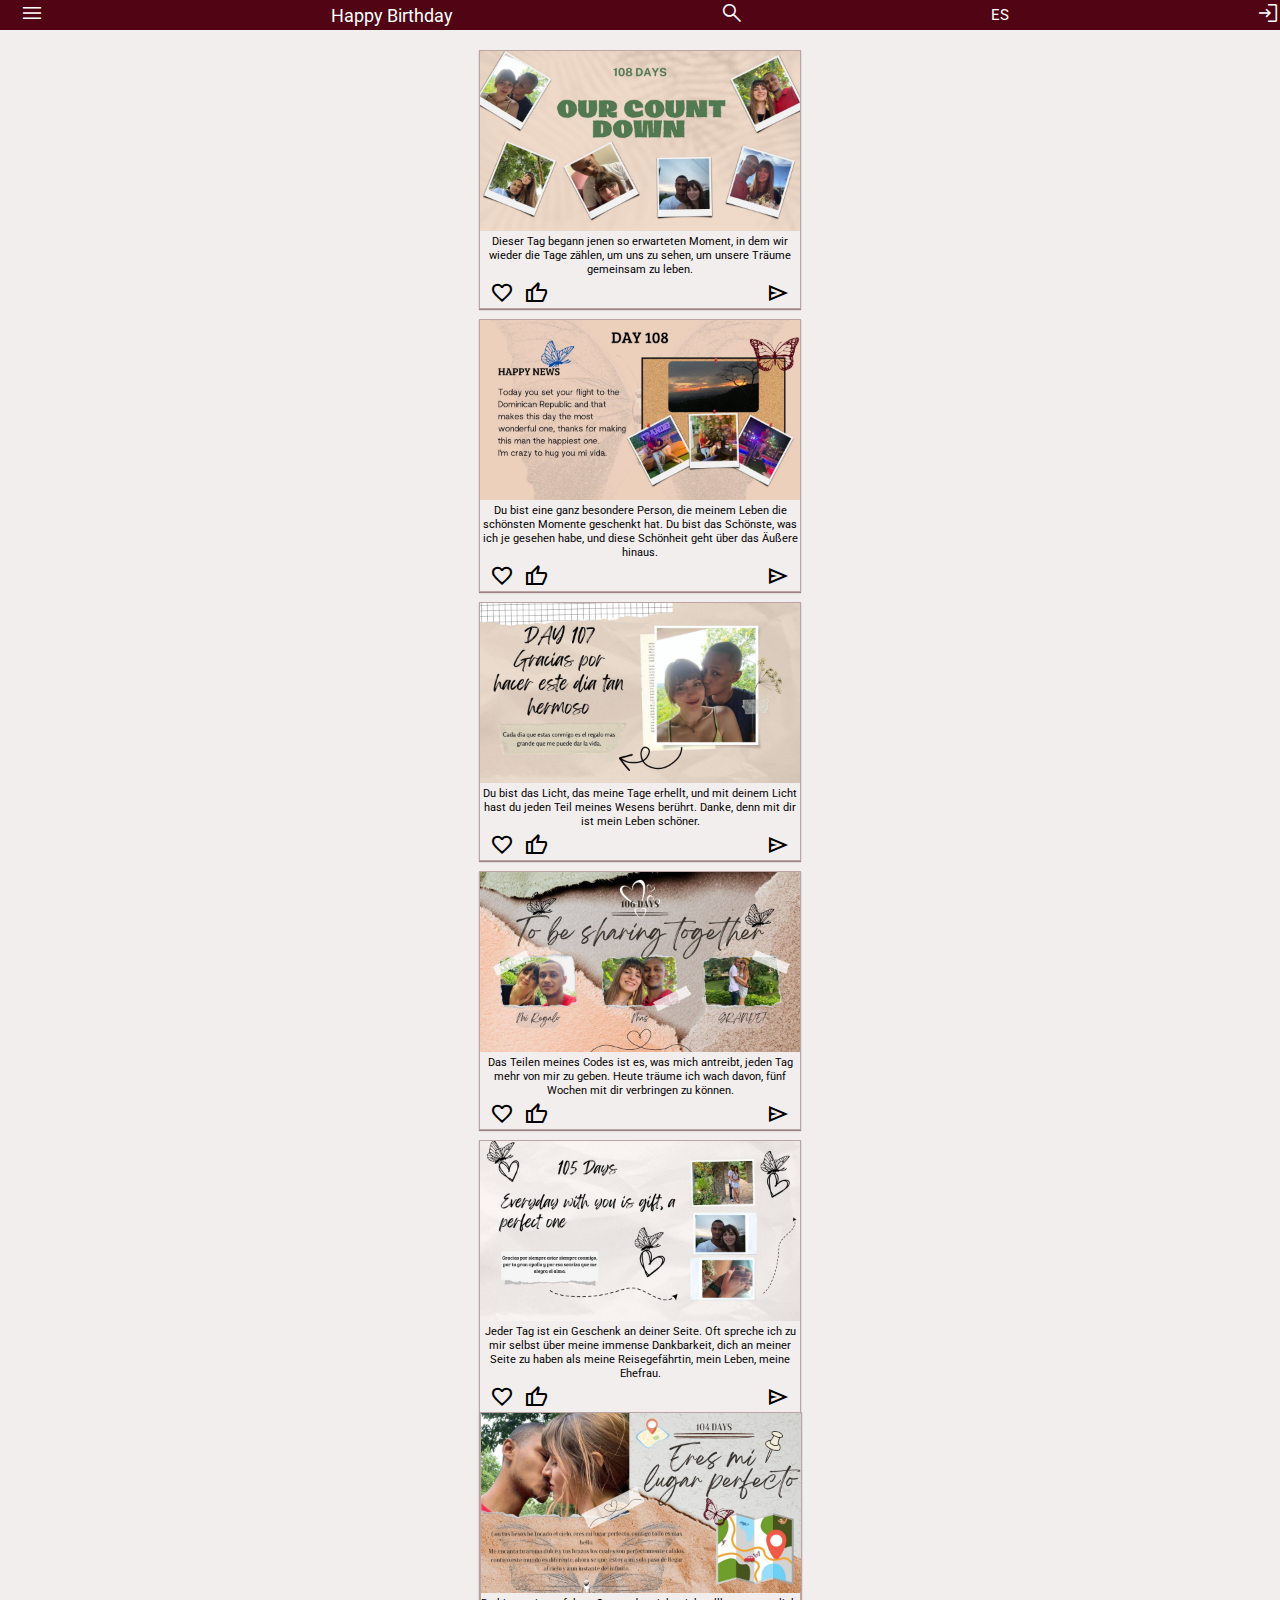
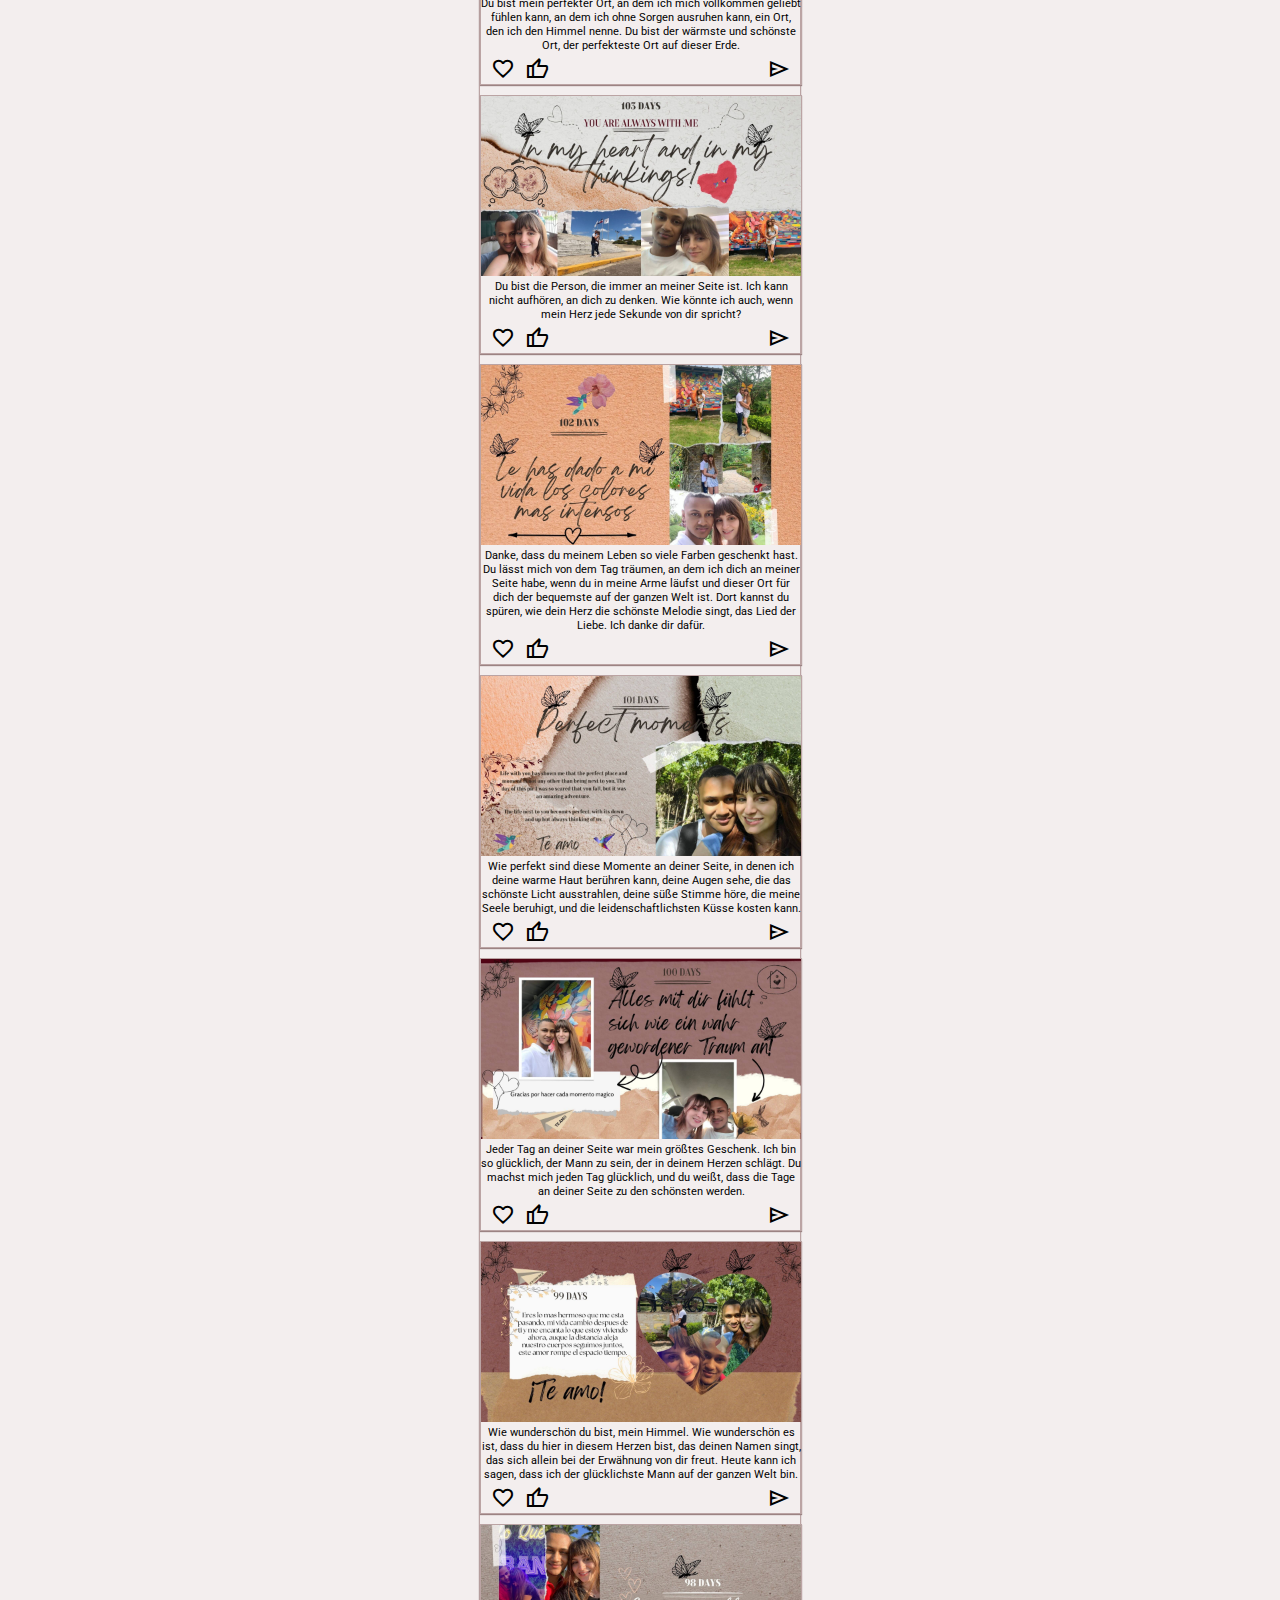
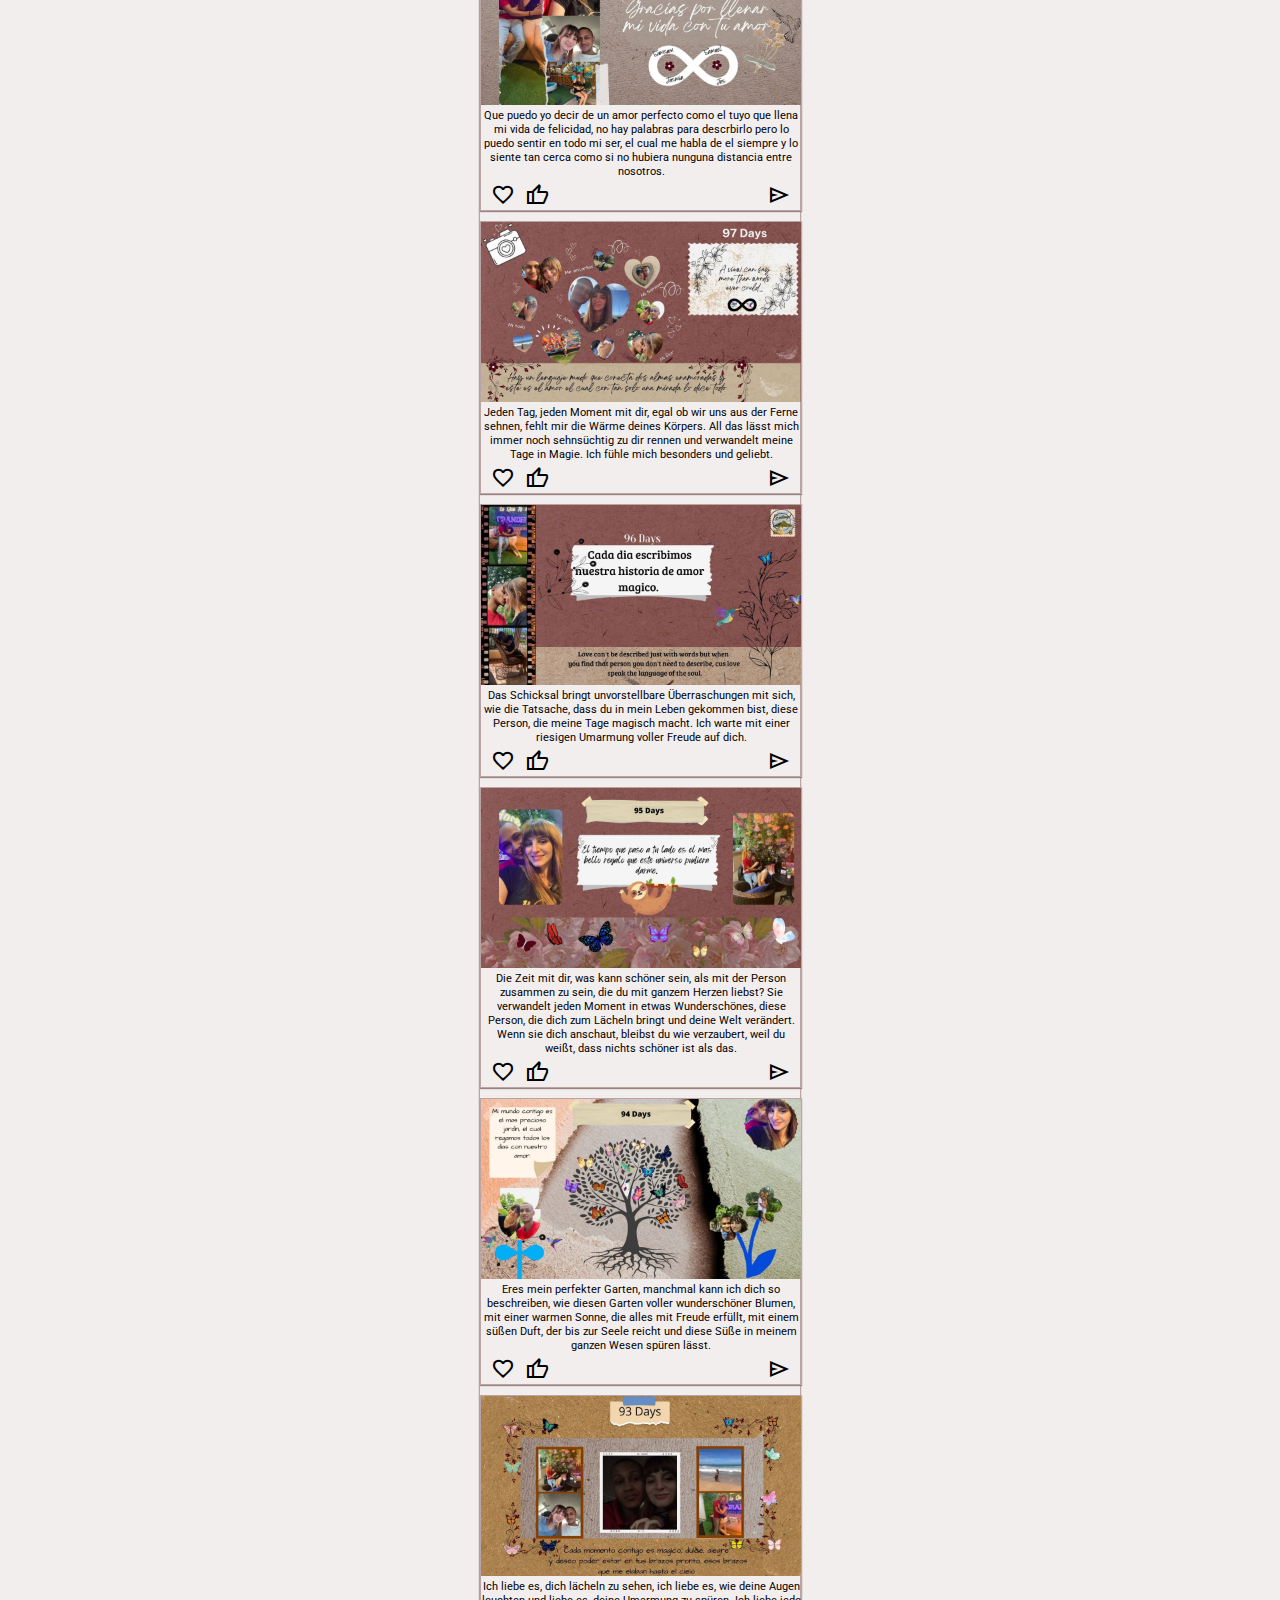
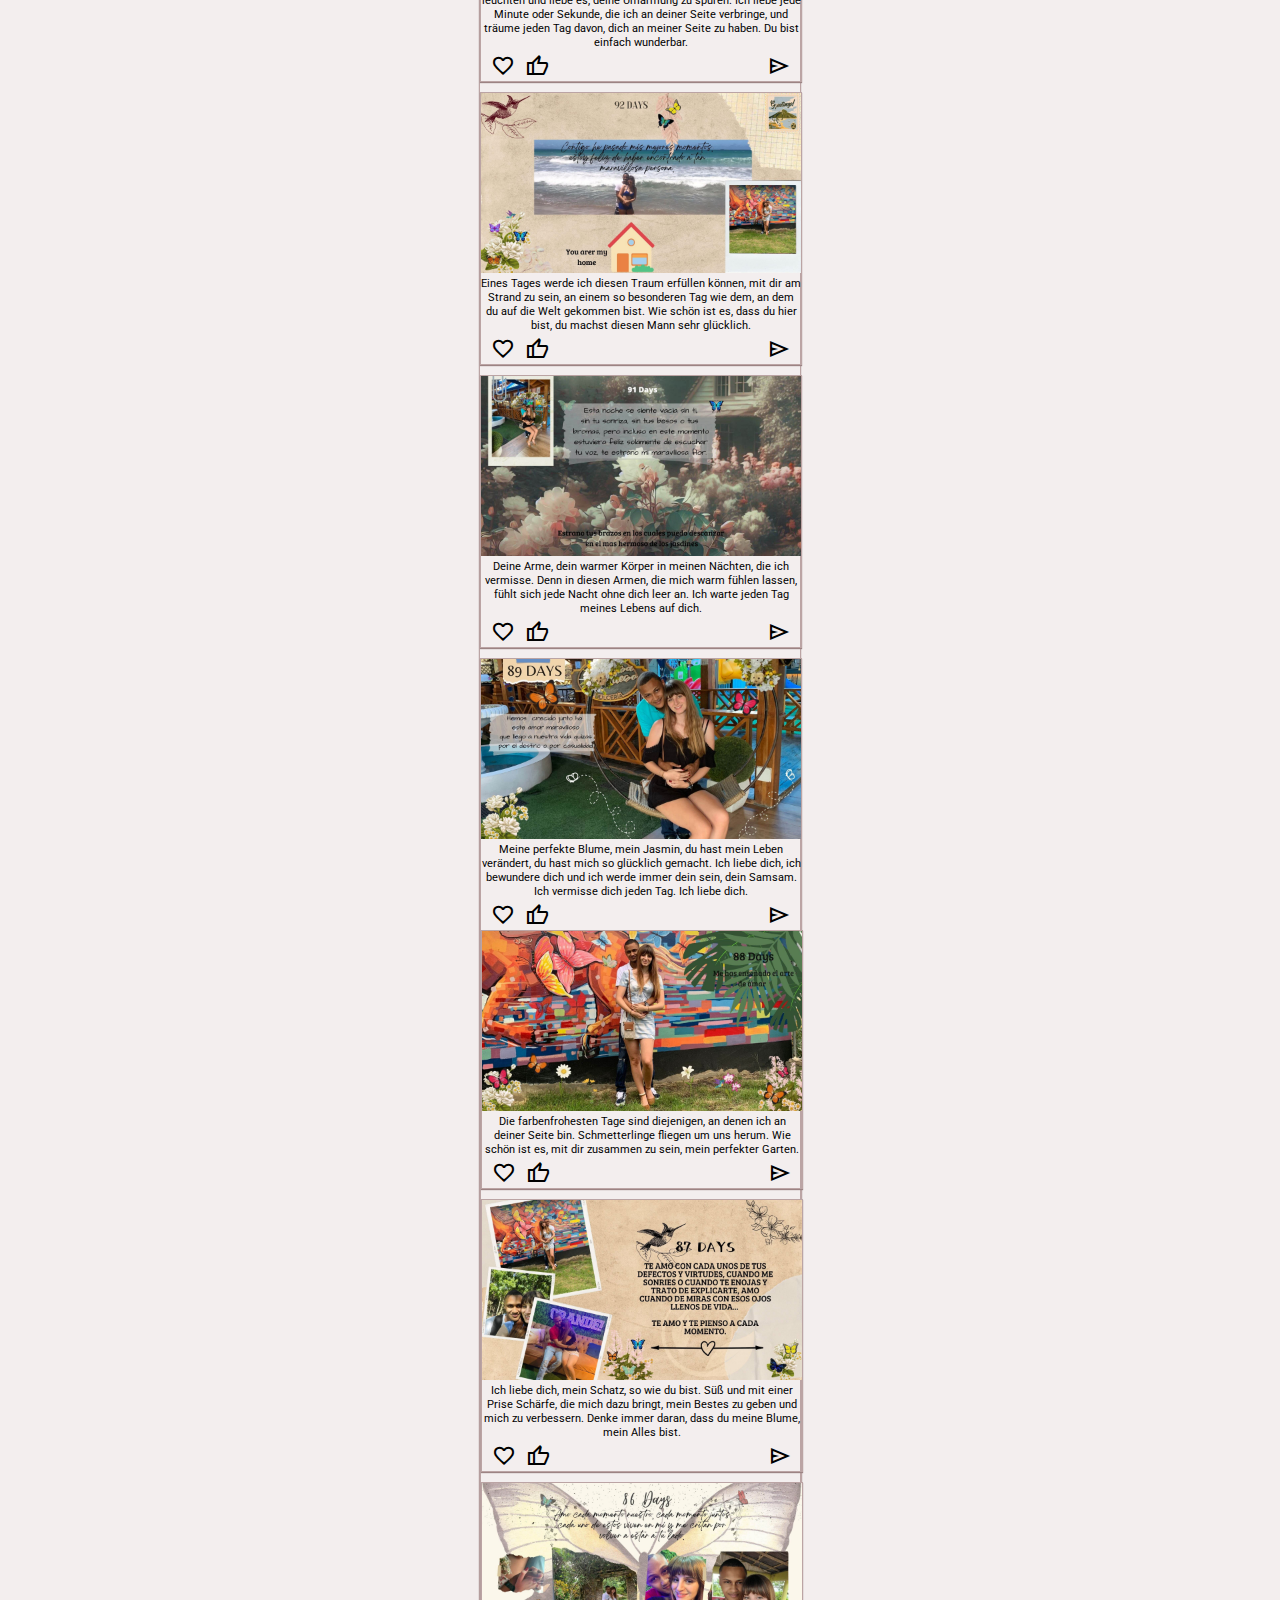
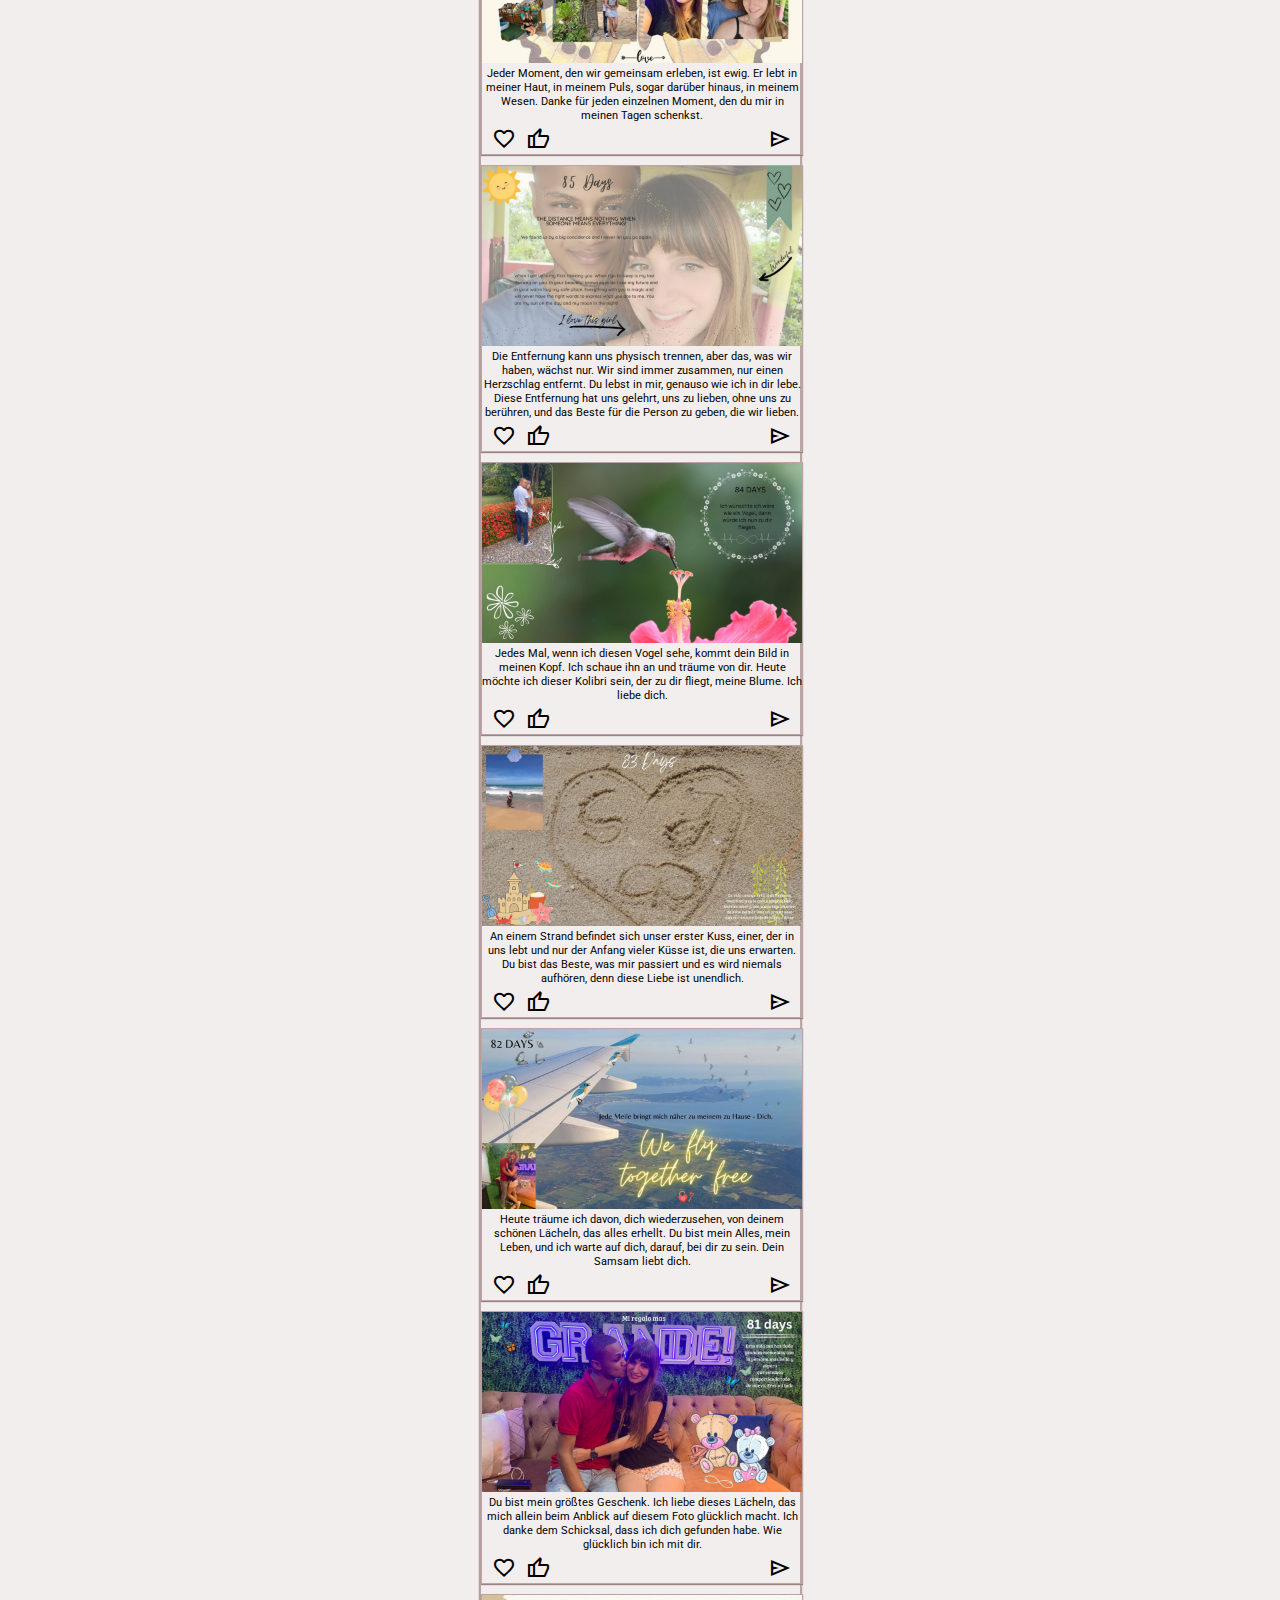
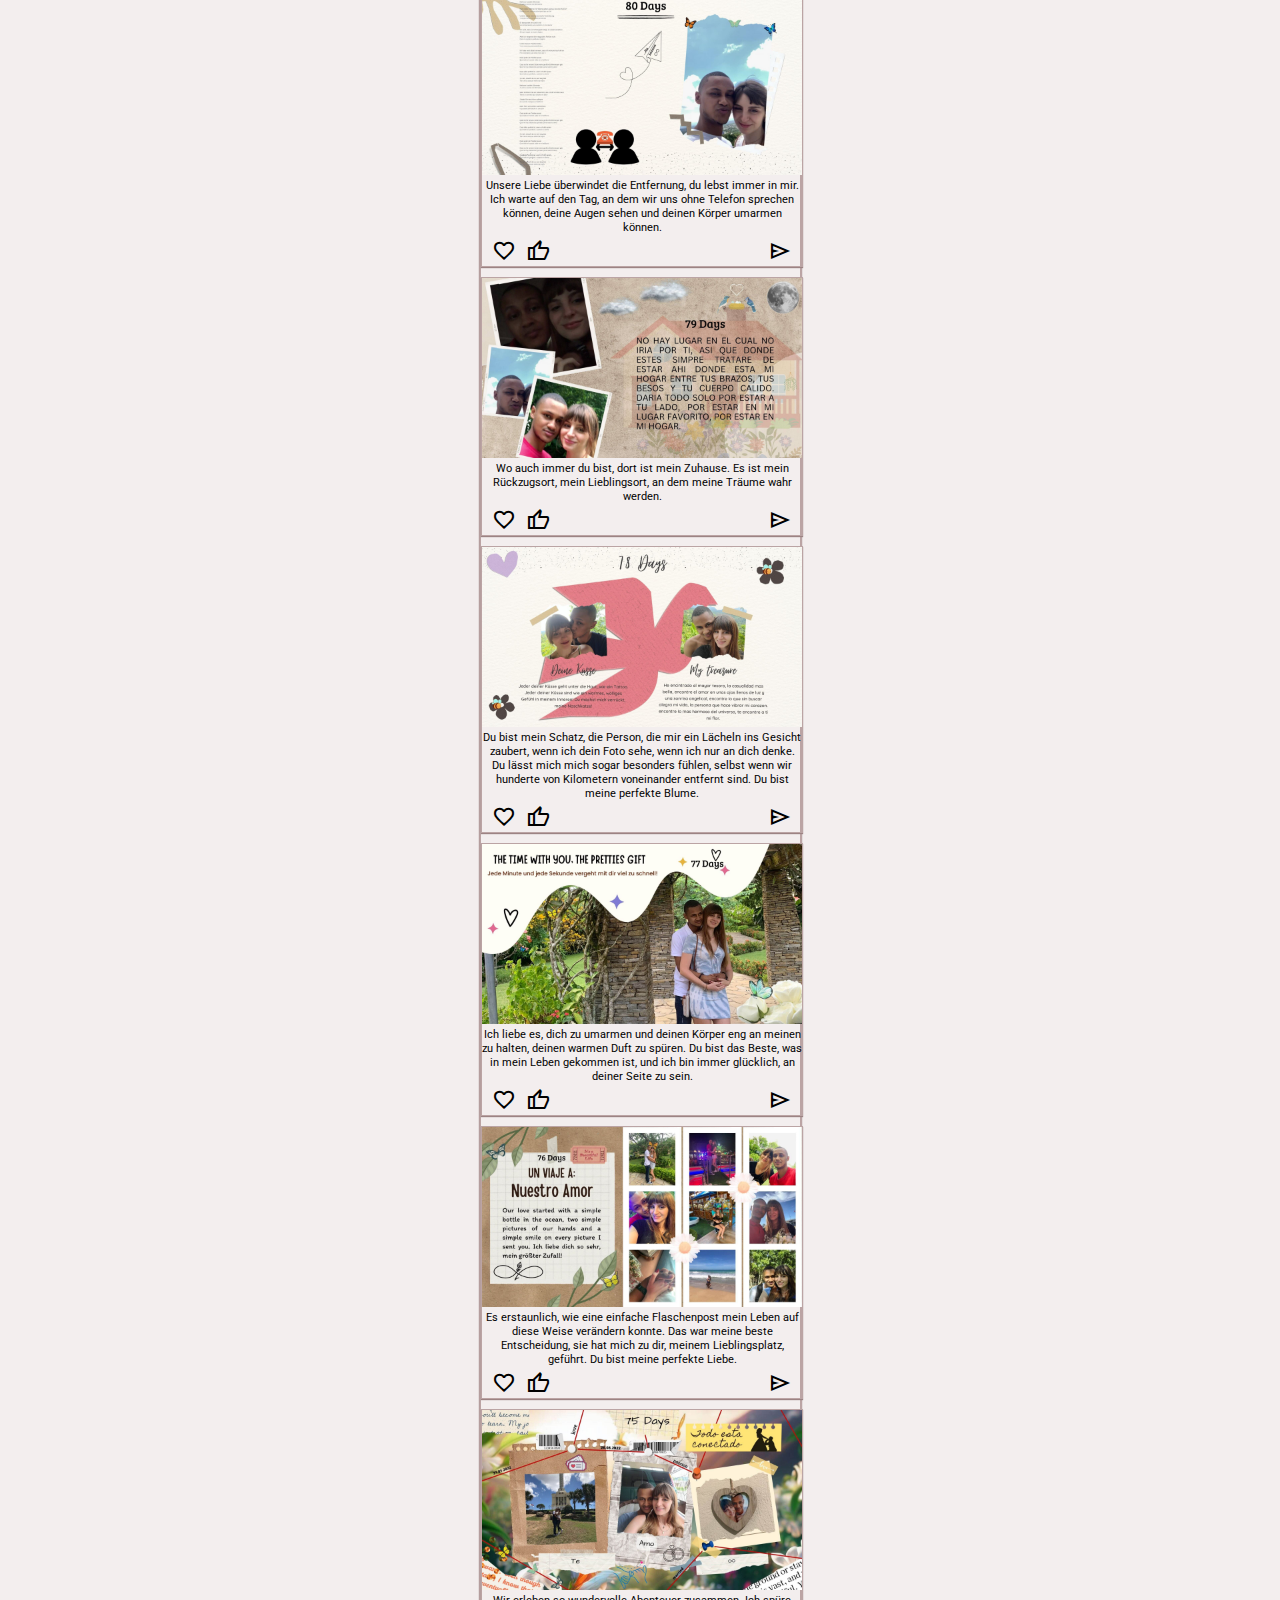
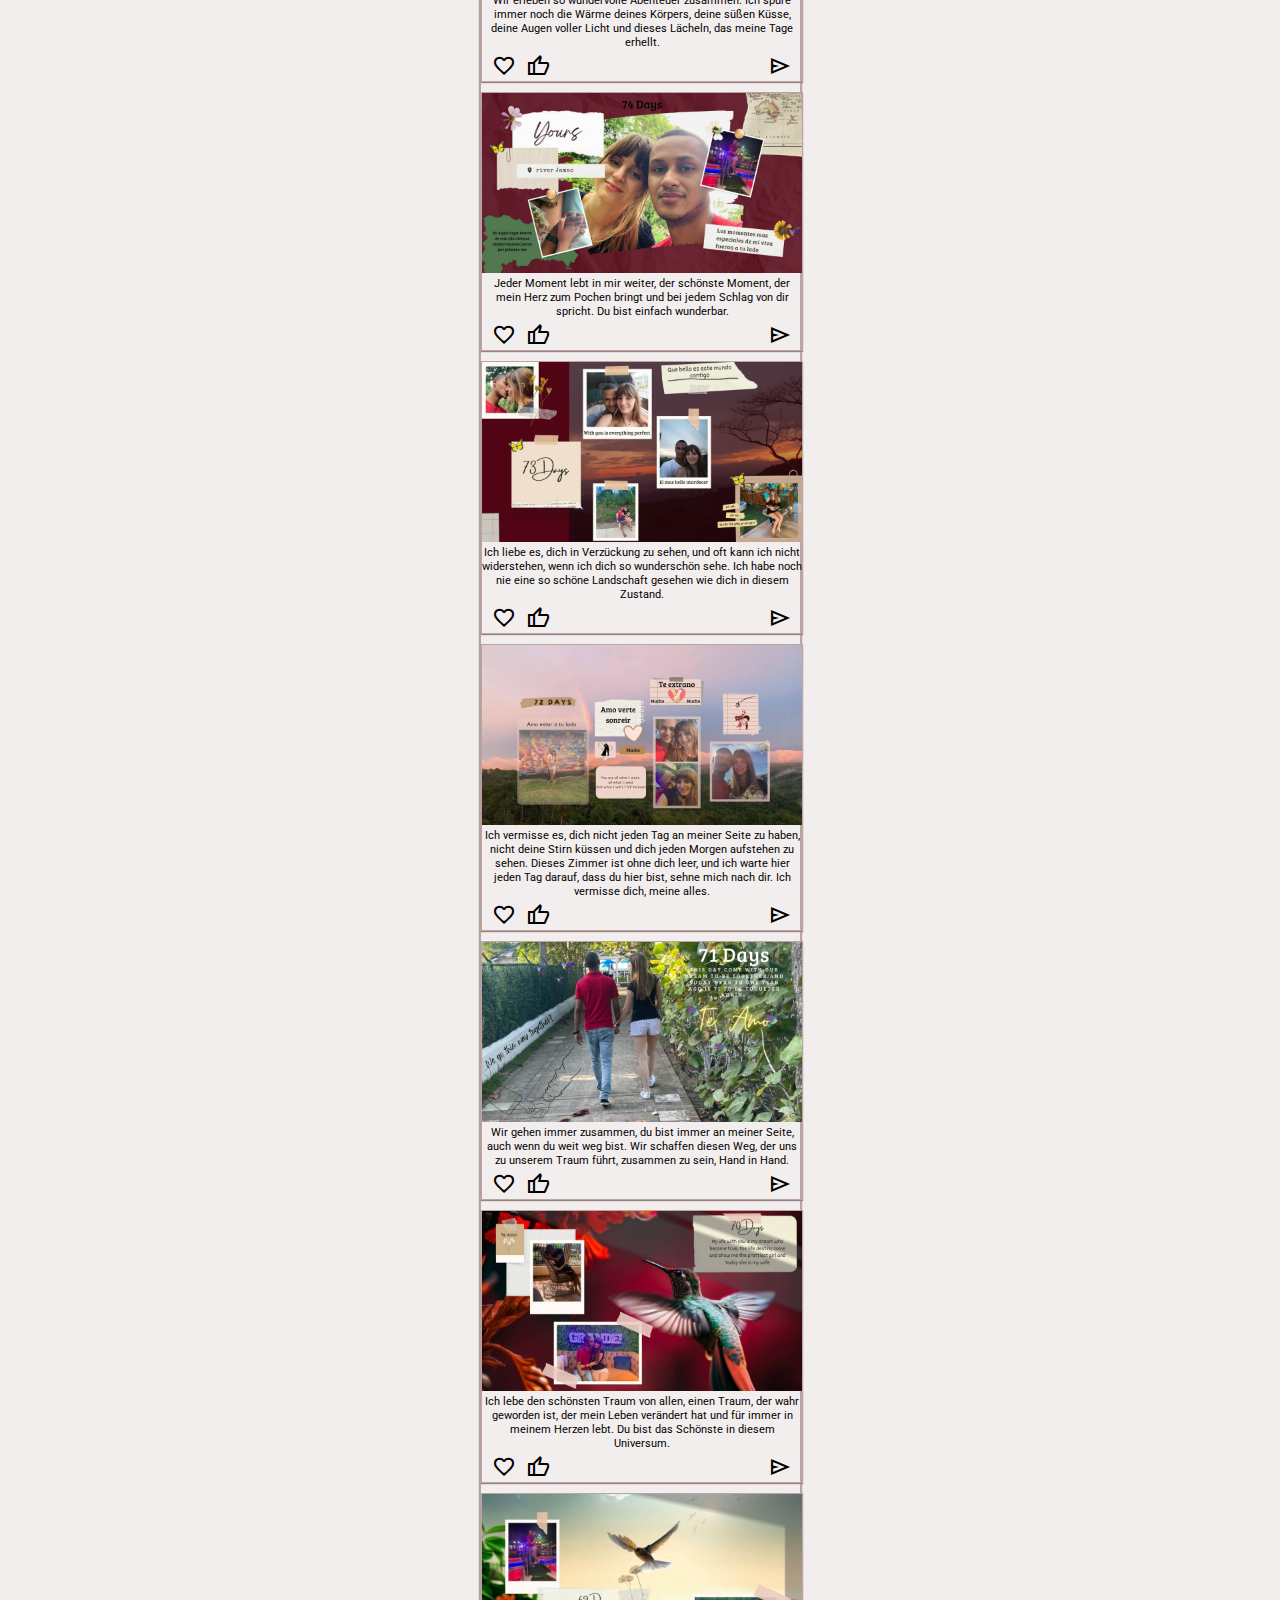
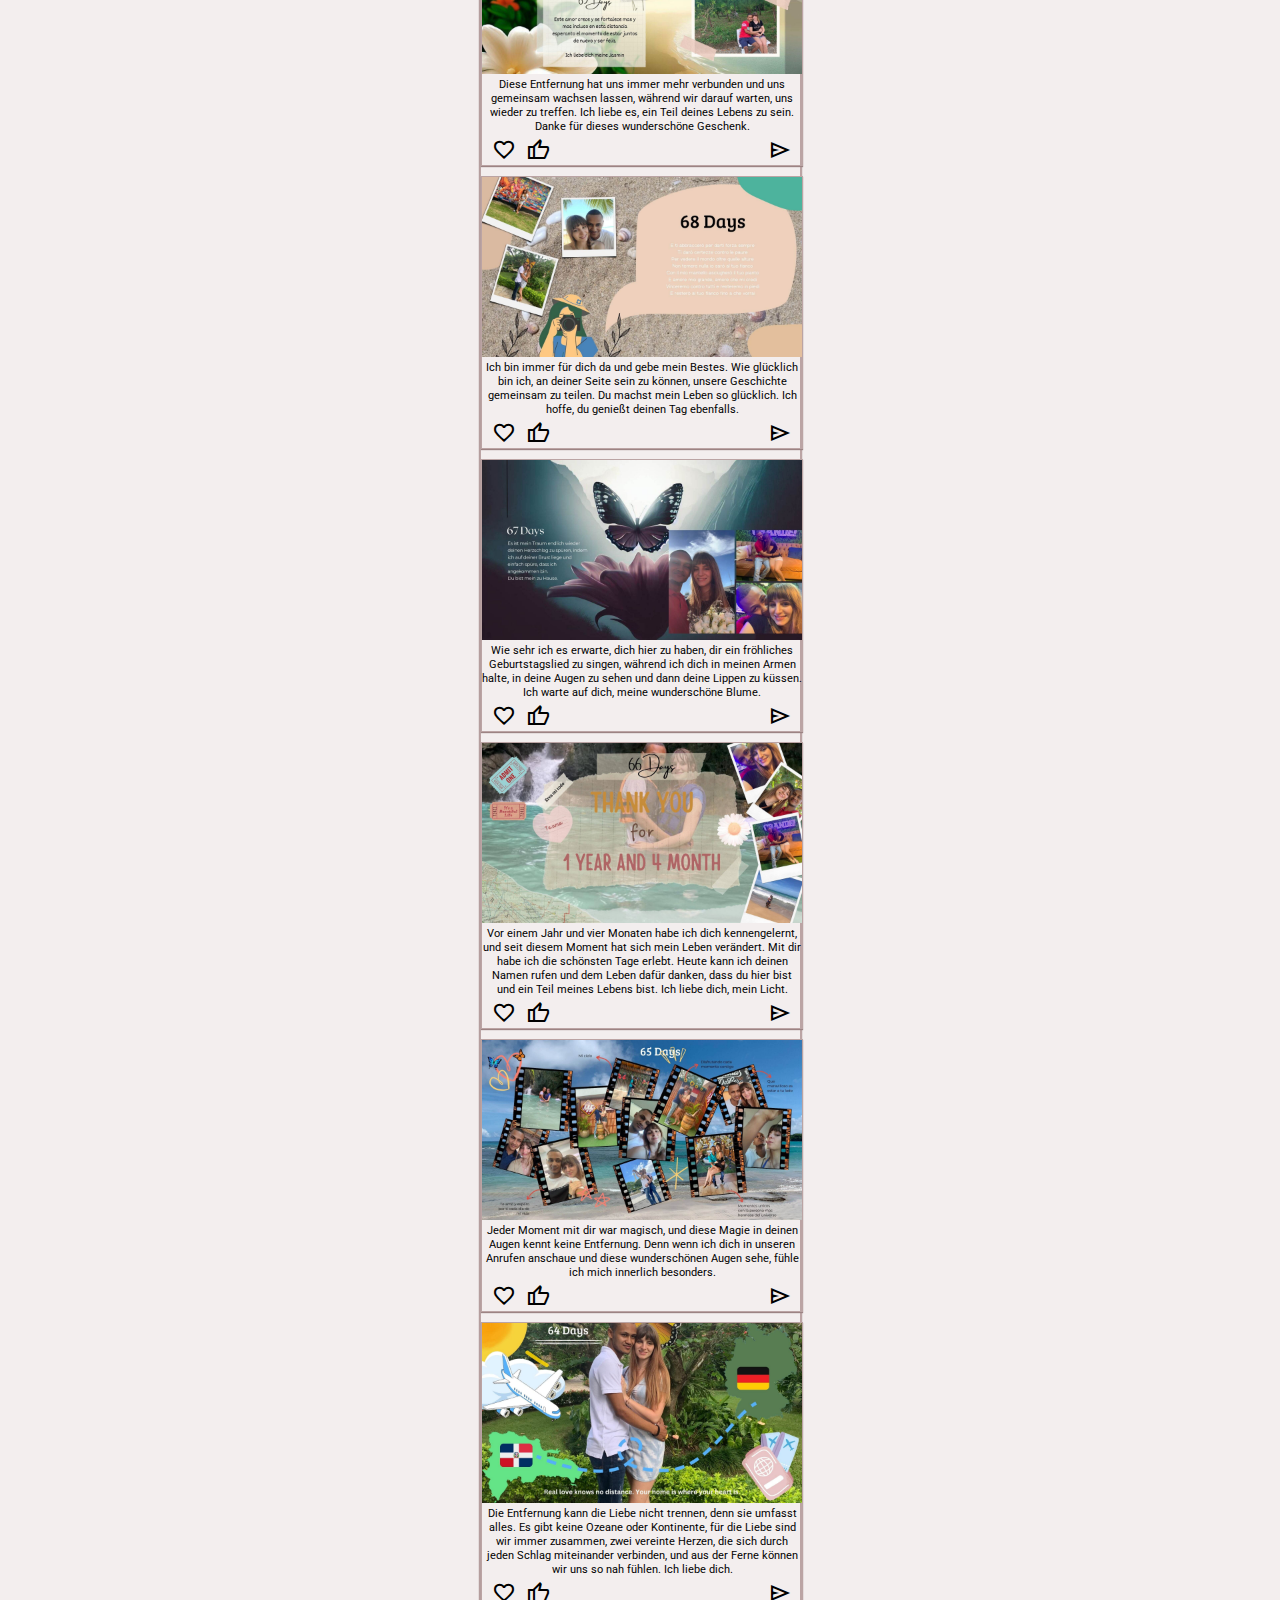
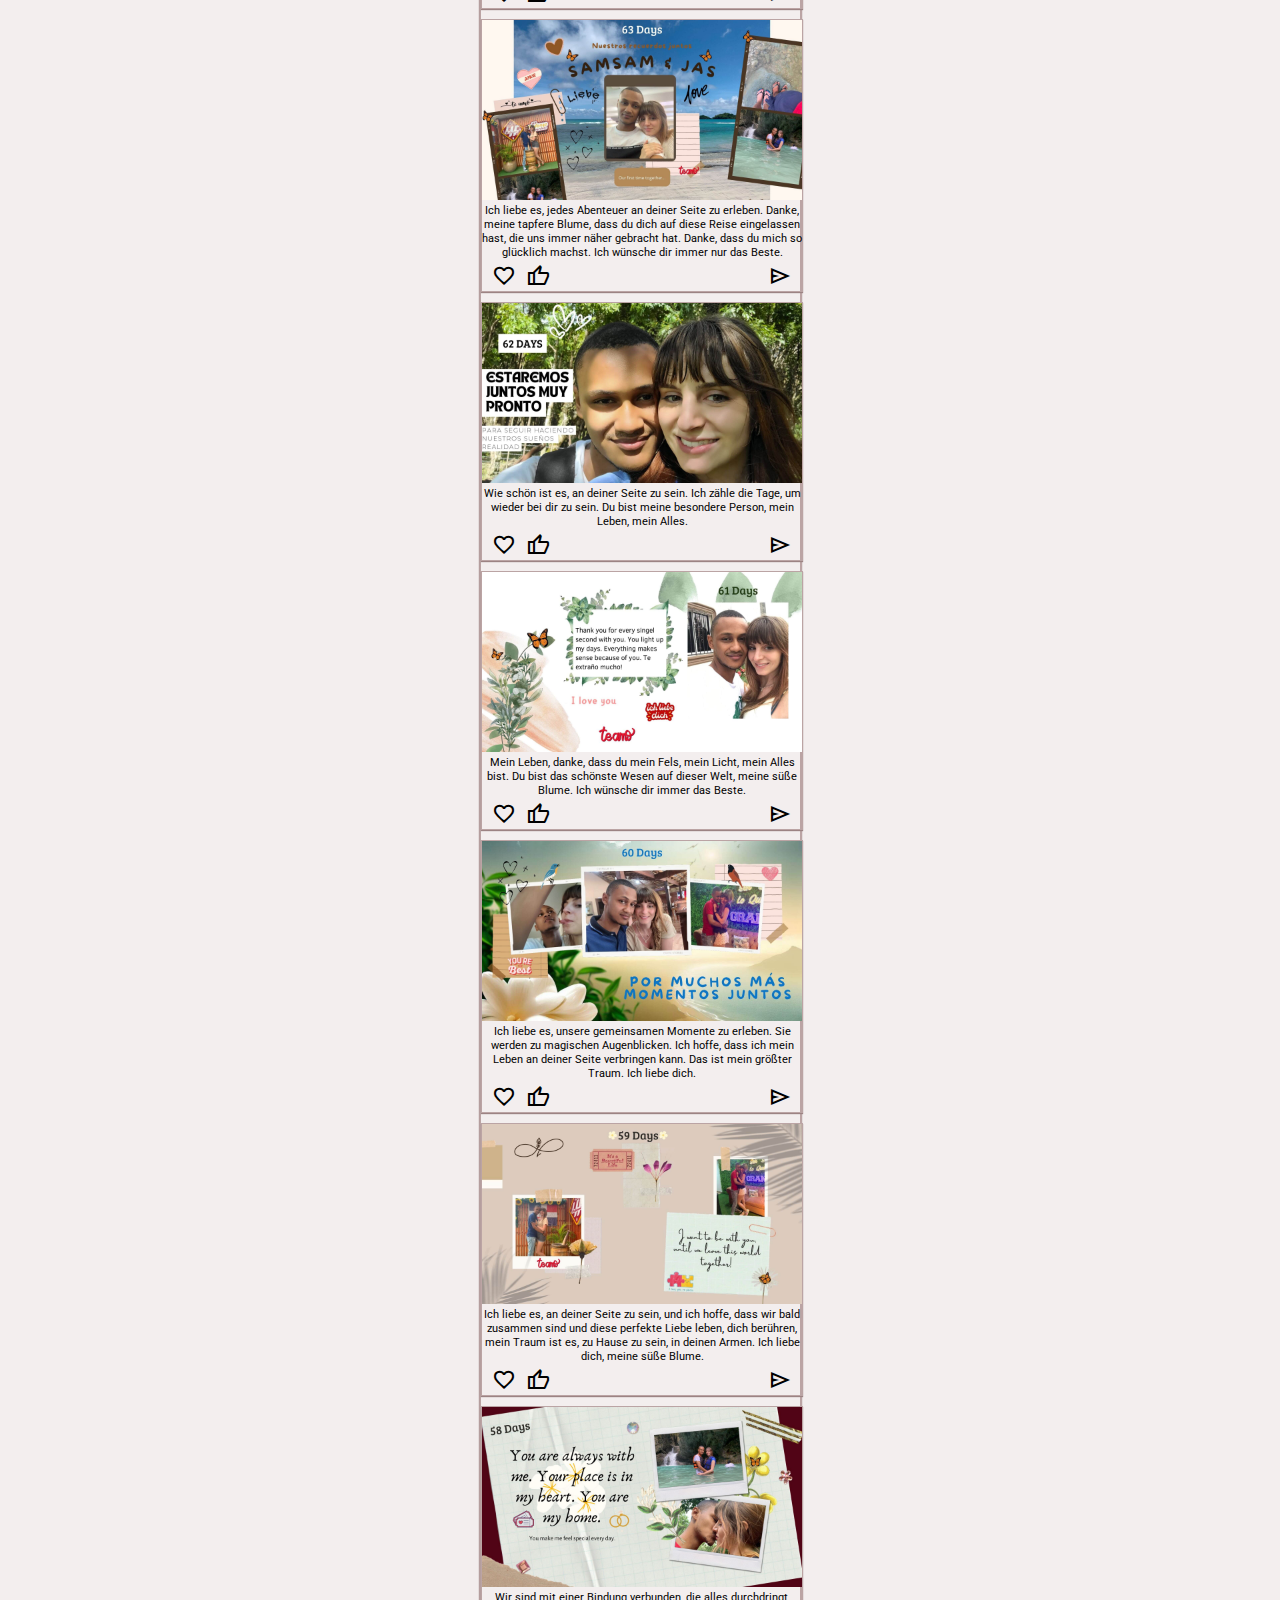
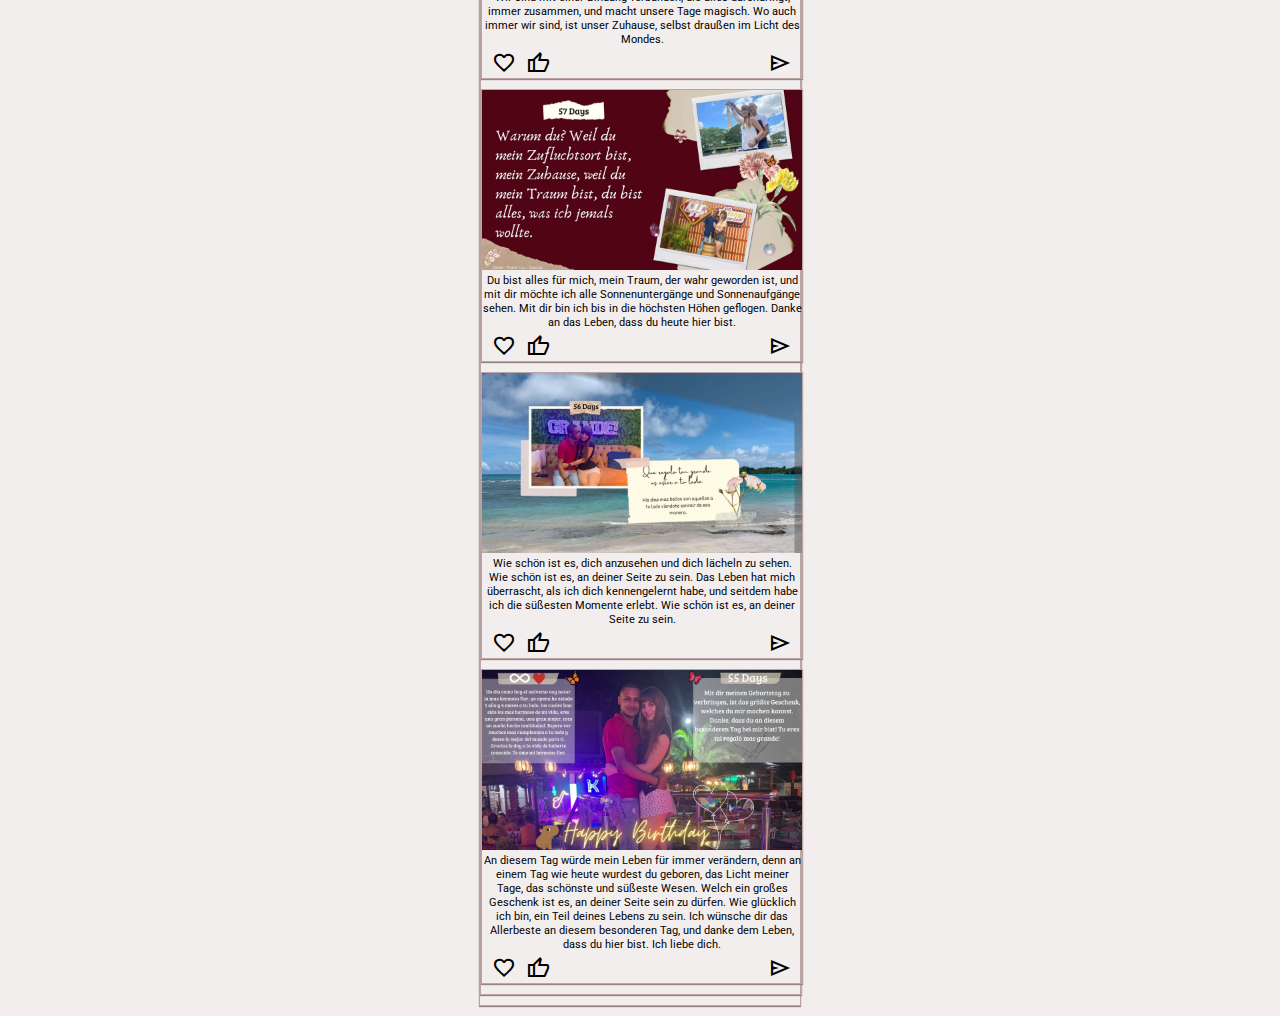
==== commit 8f891f18: "Add files via upload" ====
--- a/german_version.html
+++ b/german_version.html
@@ -121,6 +121,7 @@
                                 </span></li>
                         </ul>
                     </div>
+                </div>
             </div>
 
             <div class="first-contain box">
@@ -144,7 +145,8 @@
                         <li><span class="material-symbols-outlined">
                             send
                             </span></li>
-                    </ul>
+                       </ul>
+                    </div>
                 </div>
             </div>
 
@@ -195,6 +197,7 @@
                             </span></li>
                     </ul>
                 </div>
+            </div>
 
             <div class="first-contain box">
                 <figure>
@@ -219,6 +222,7 @@
                             </span></li>
                     </ul>
                 </div>
+            </div>
 
             <div class="first-contain box">
                 <figure>
@@ -243,6 +247,7 @@
                             </span></li>
                     </ul>
                 </div>
+            </div>
 
             <div class="first-contain box">
                 <figure>
@@ -267,6 +272,7 @@
                             </span></li>
                     </ul>
                 </div>
+            </div>
 
             <div class="first-contain box">
                 <figure>
@@ -291,6 +297,7 @@
                             </span></li>
                     </ul>
                 </div>
+            </div>
 
             <div class="first-contain box">
                 <figure>
@@ -315,6 +322,7 @@
                             </span></li>
                     </ul>
                 </div>
+            </div>
 
             <div class="first-contain box">
                 <figure>
@@ -339,6 +347,7 @@
                             </span></li>
                     </ul>
                 </div>
+            </div>
 
             <div class="first-contain box">
                 <figure>
@@ -363,6 +372,7 @@
                             </span></li>
                     </ul>
                 </div>
+            </div>
 
             <div class="first-contain box">
                 <figure>
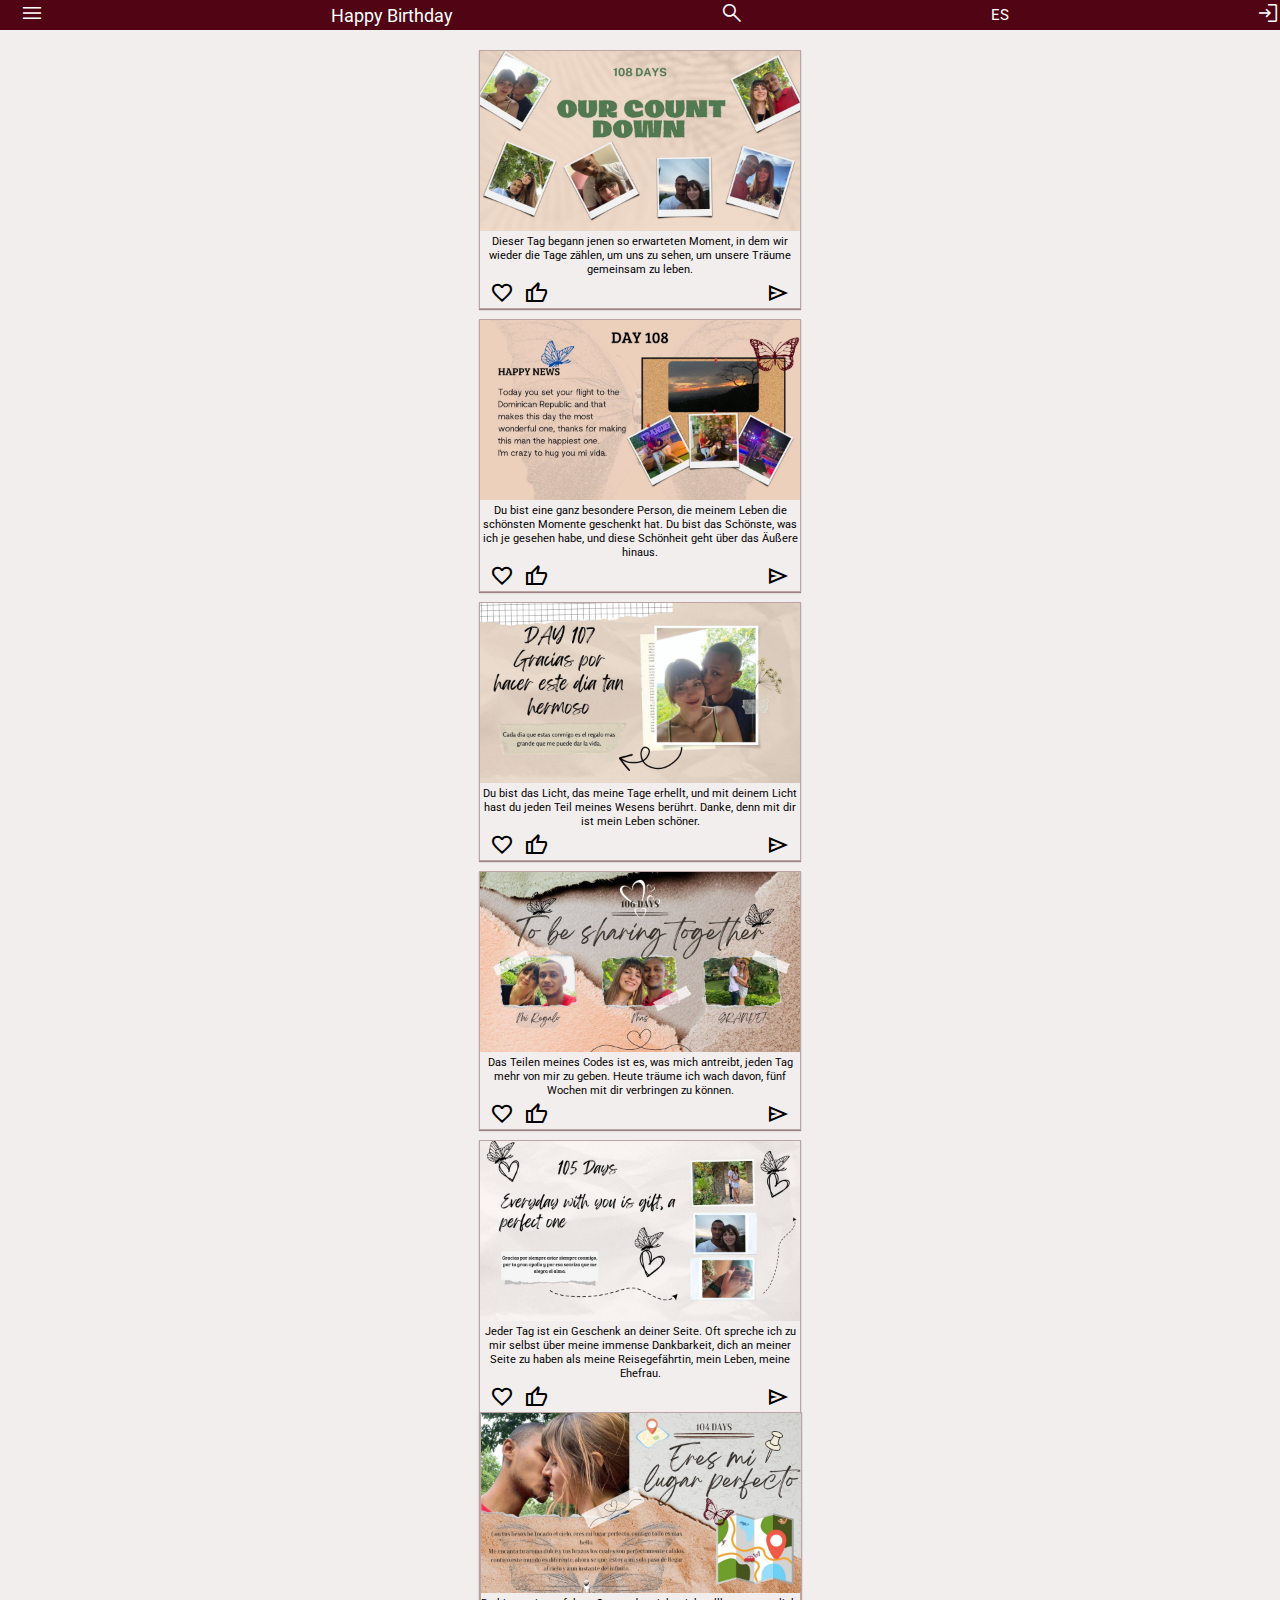
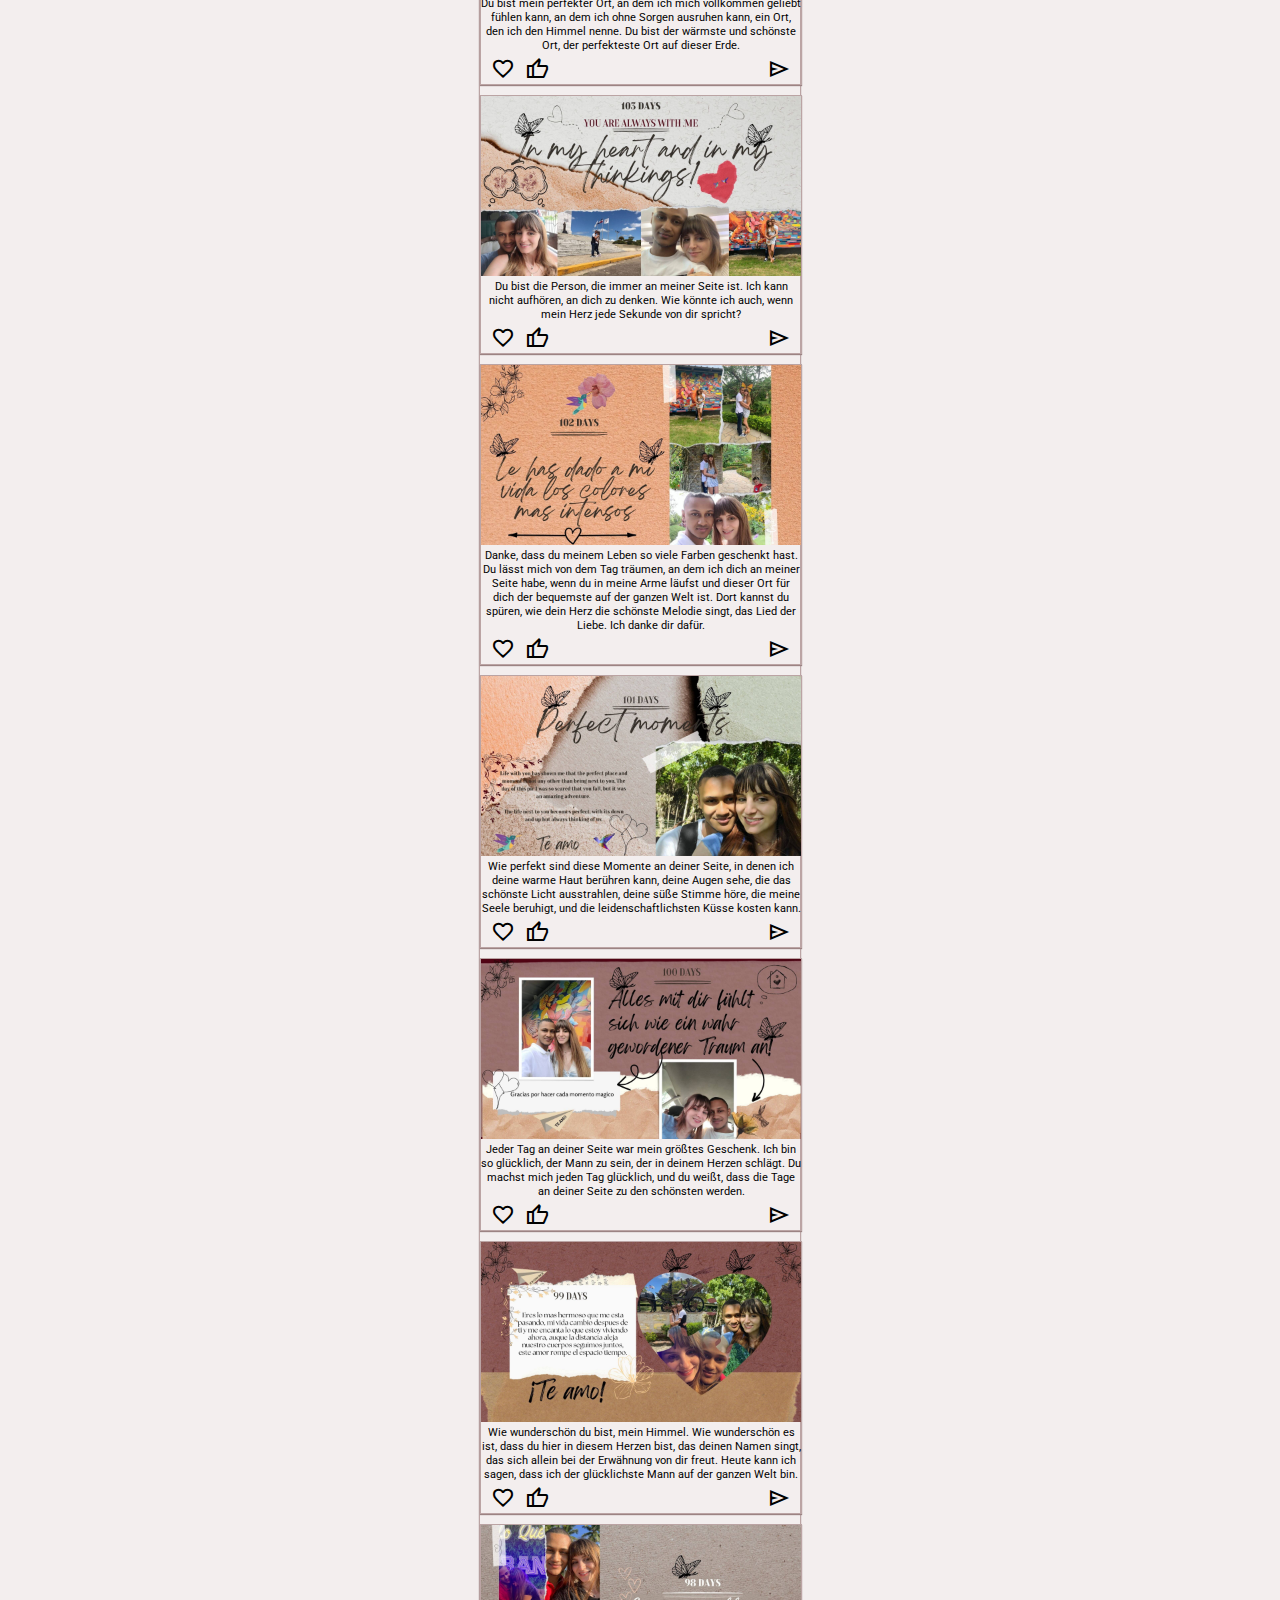
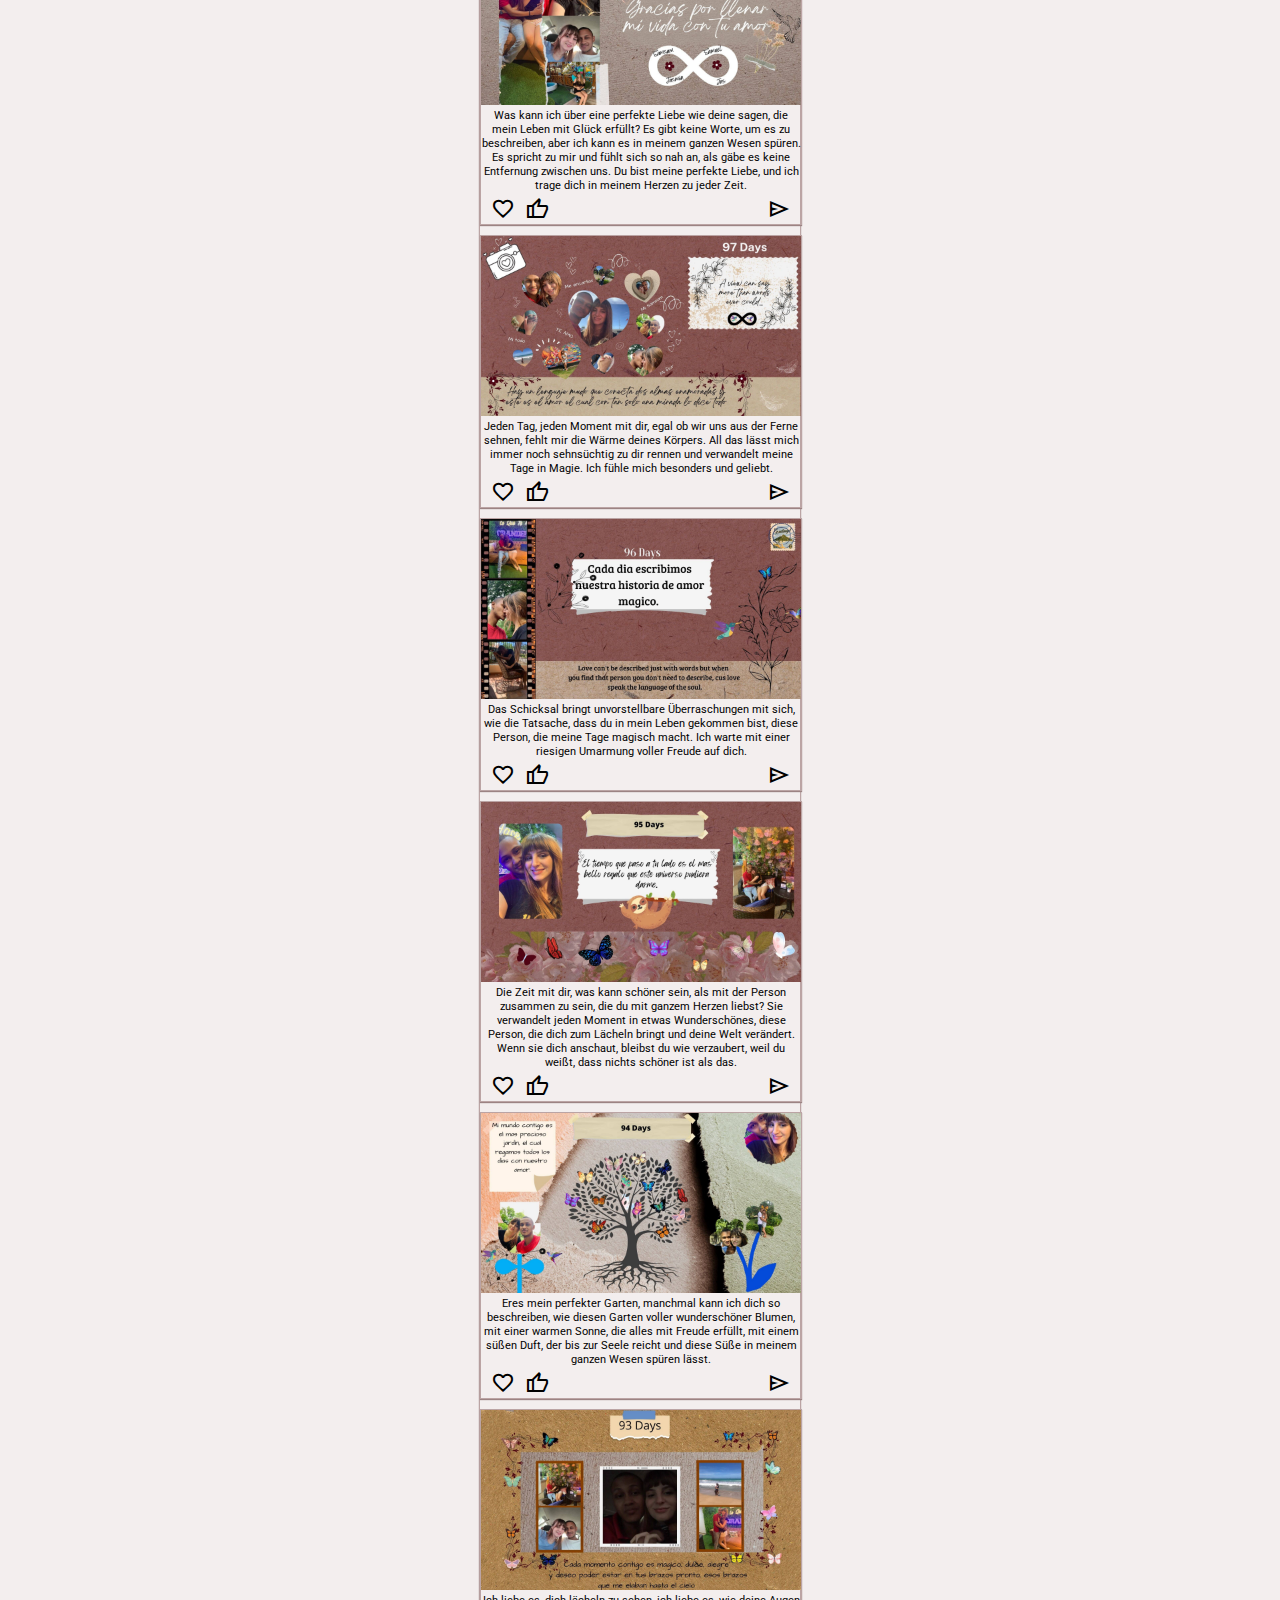
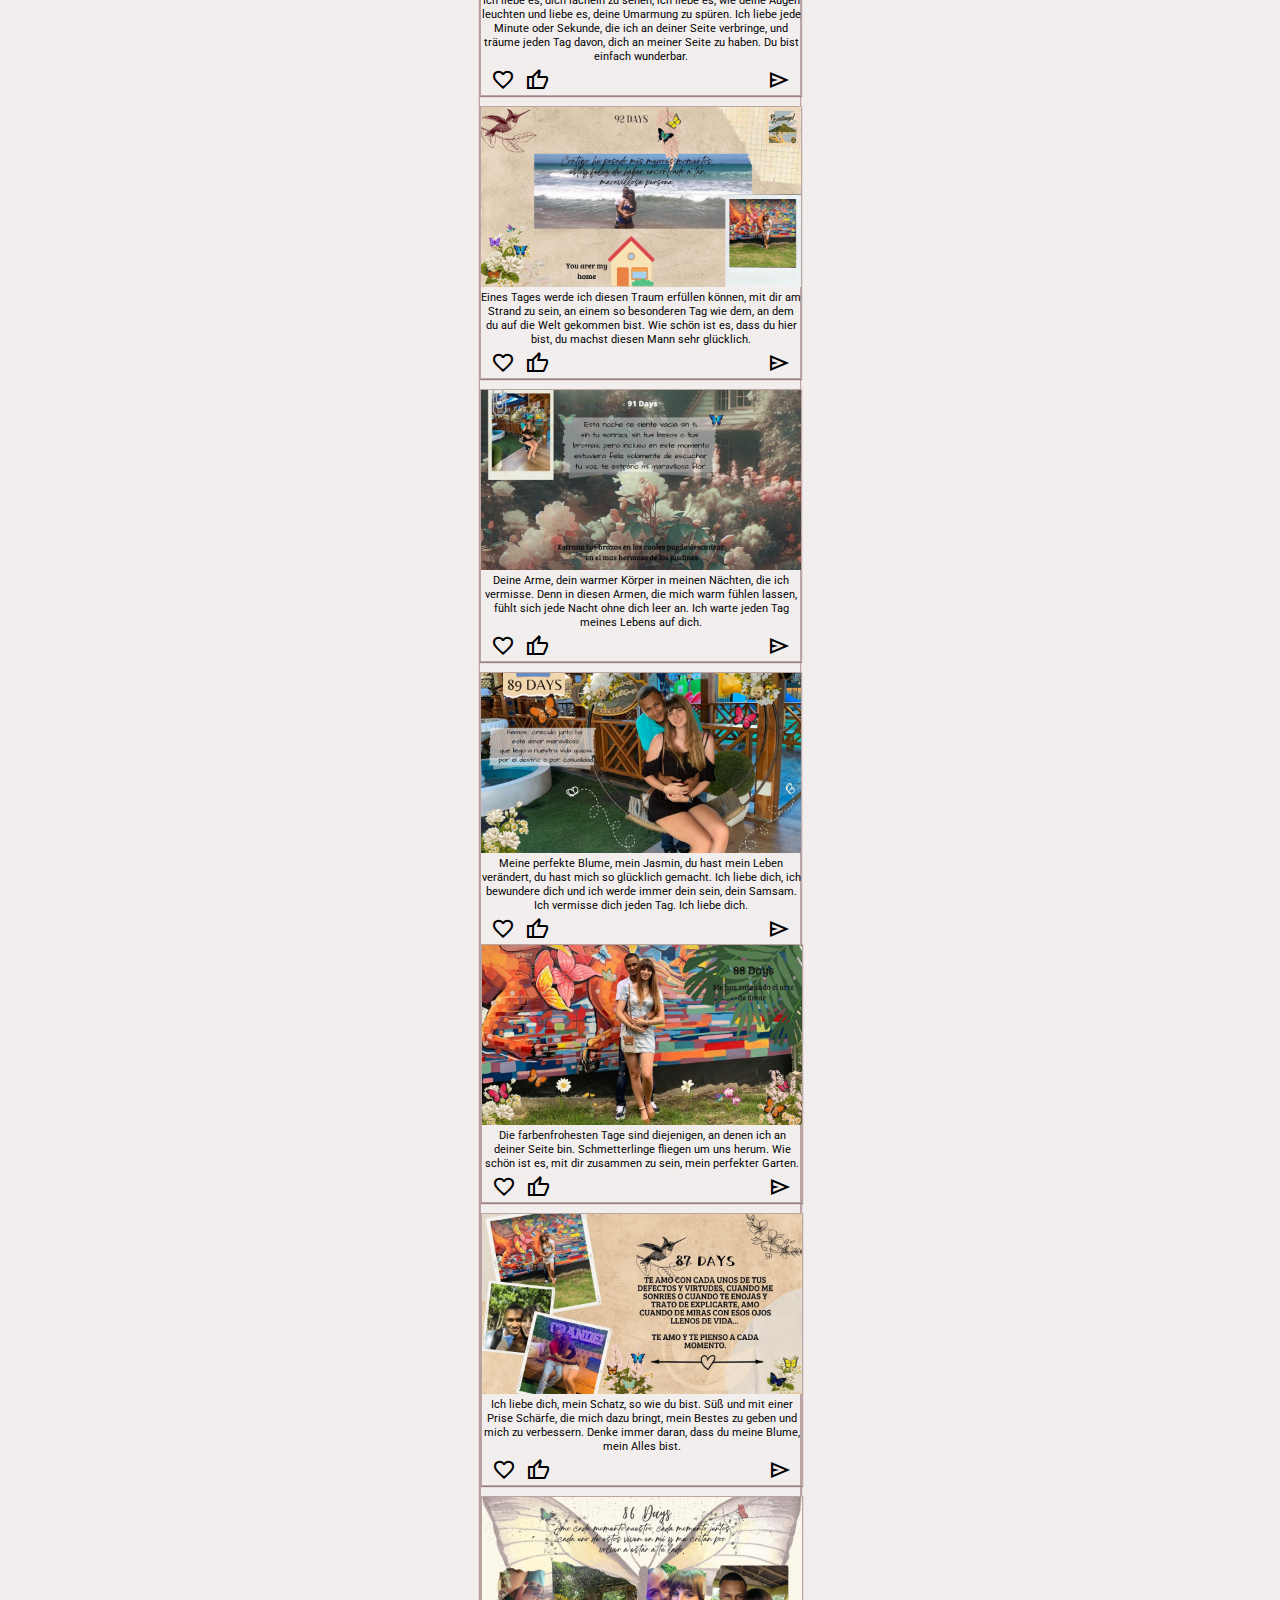
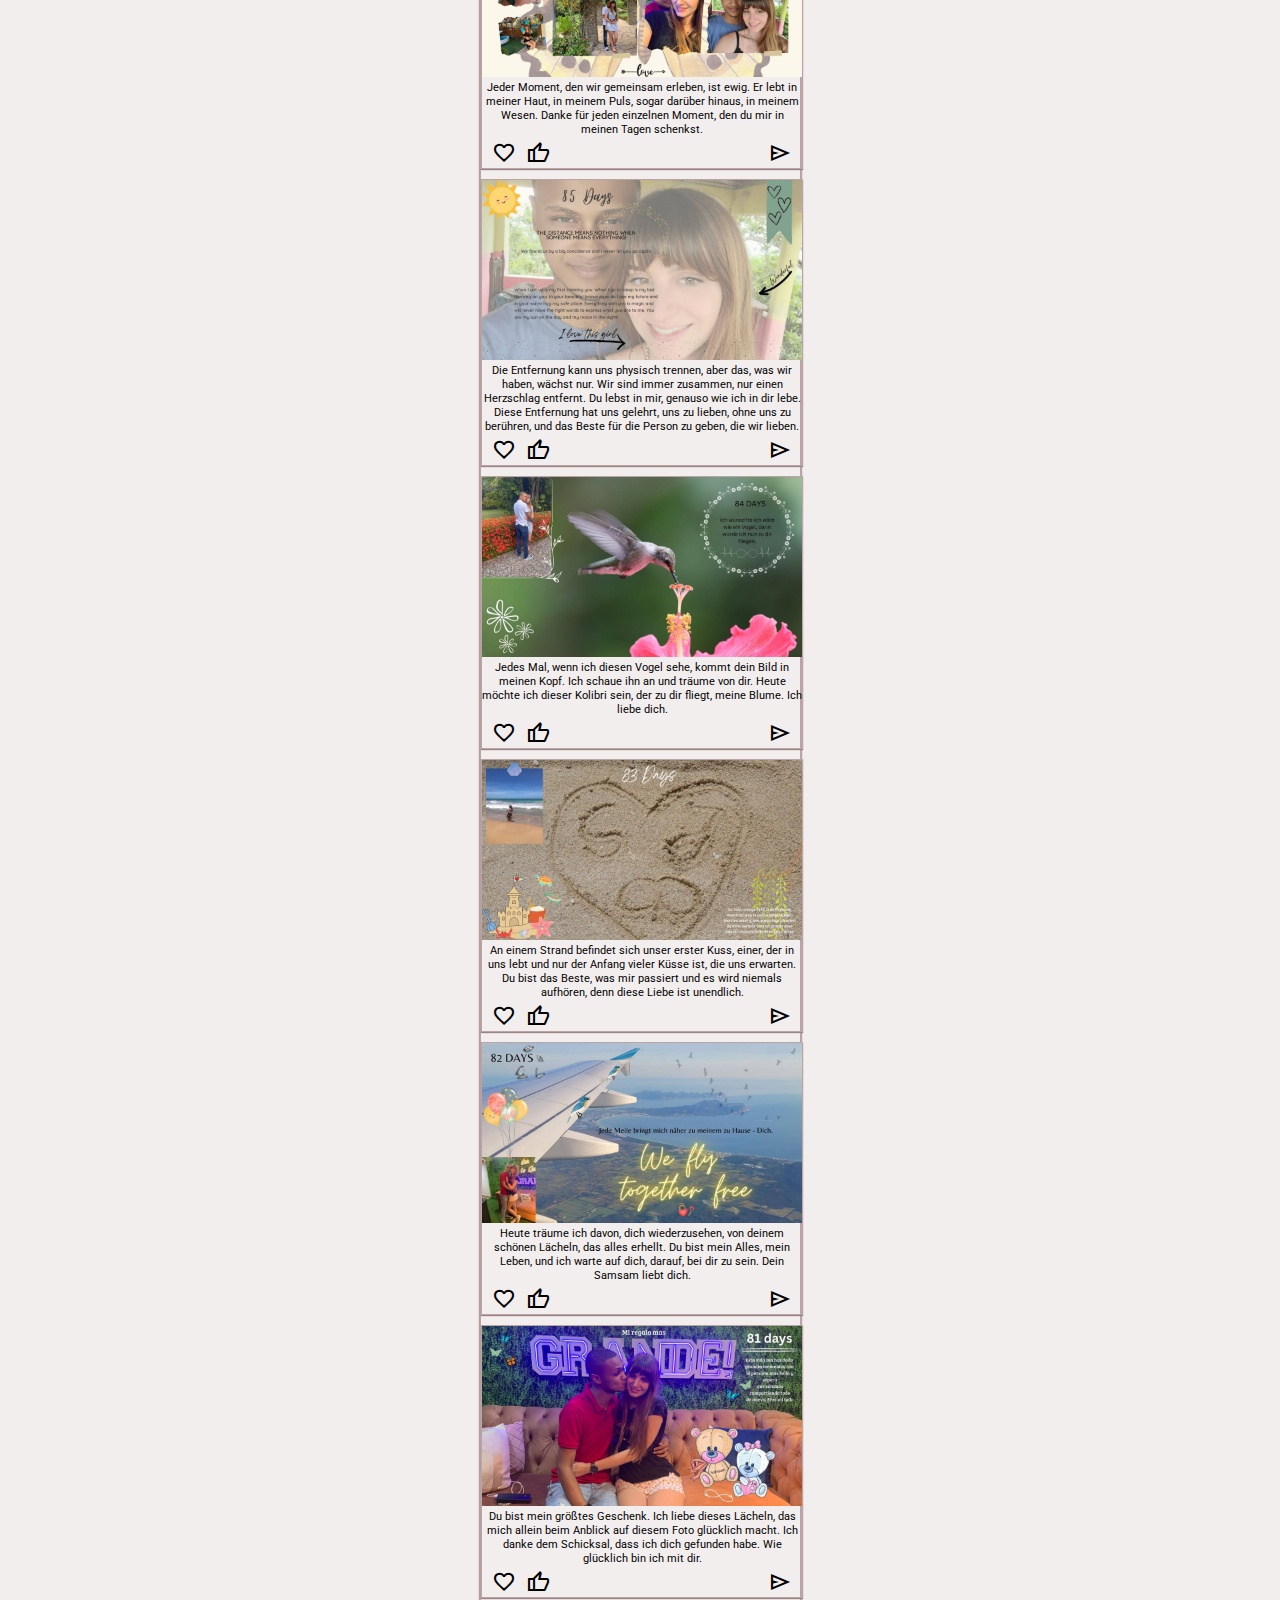
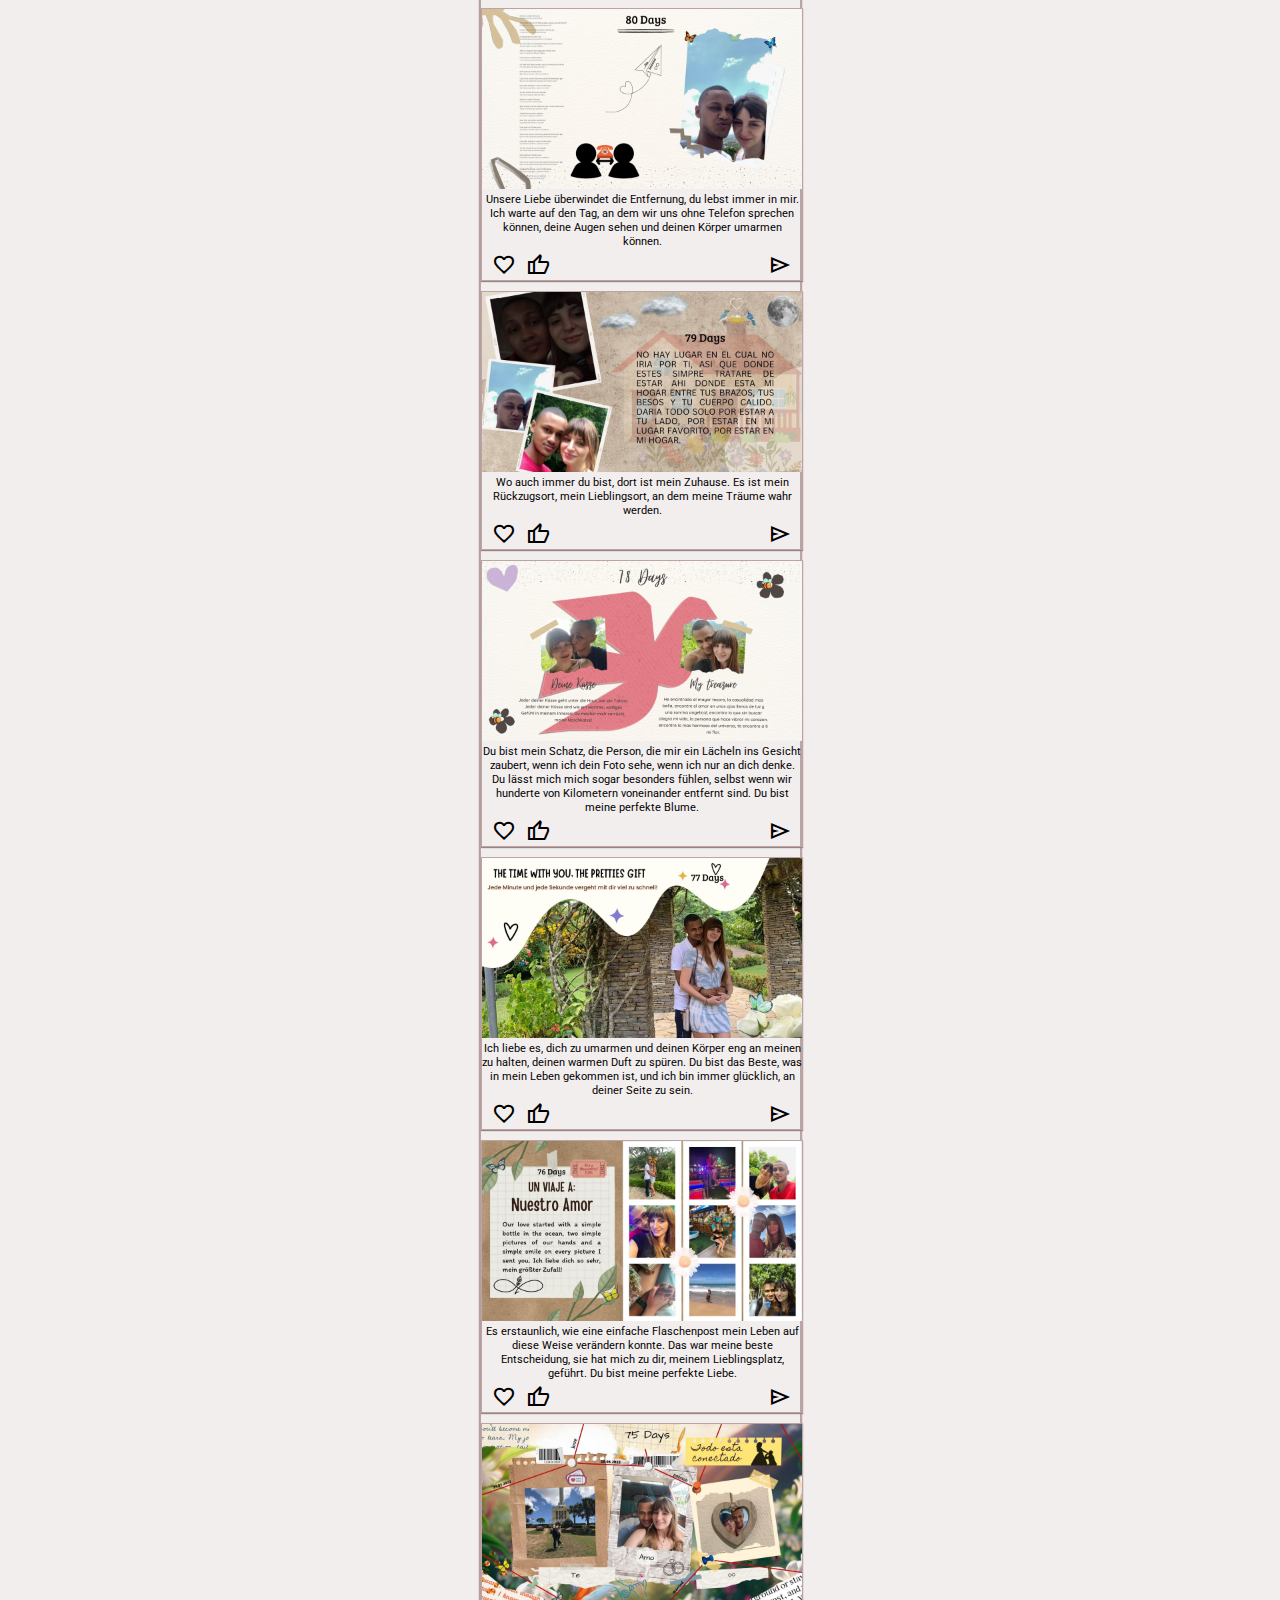
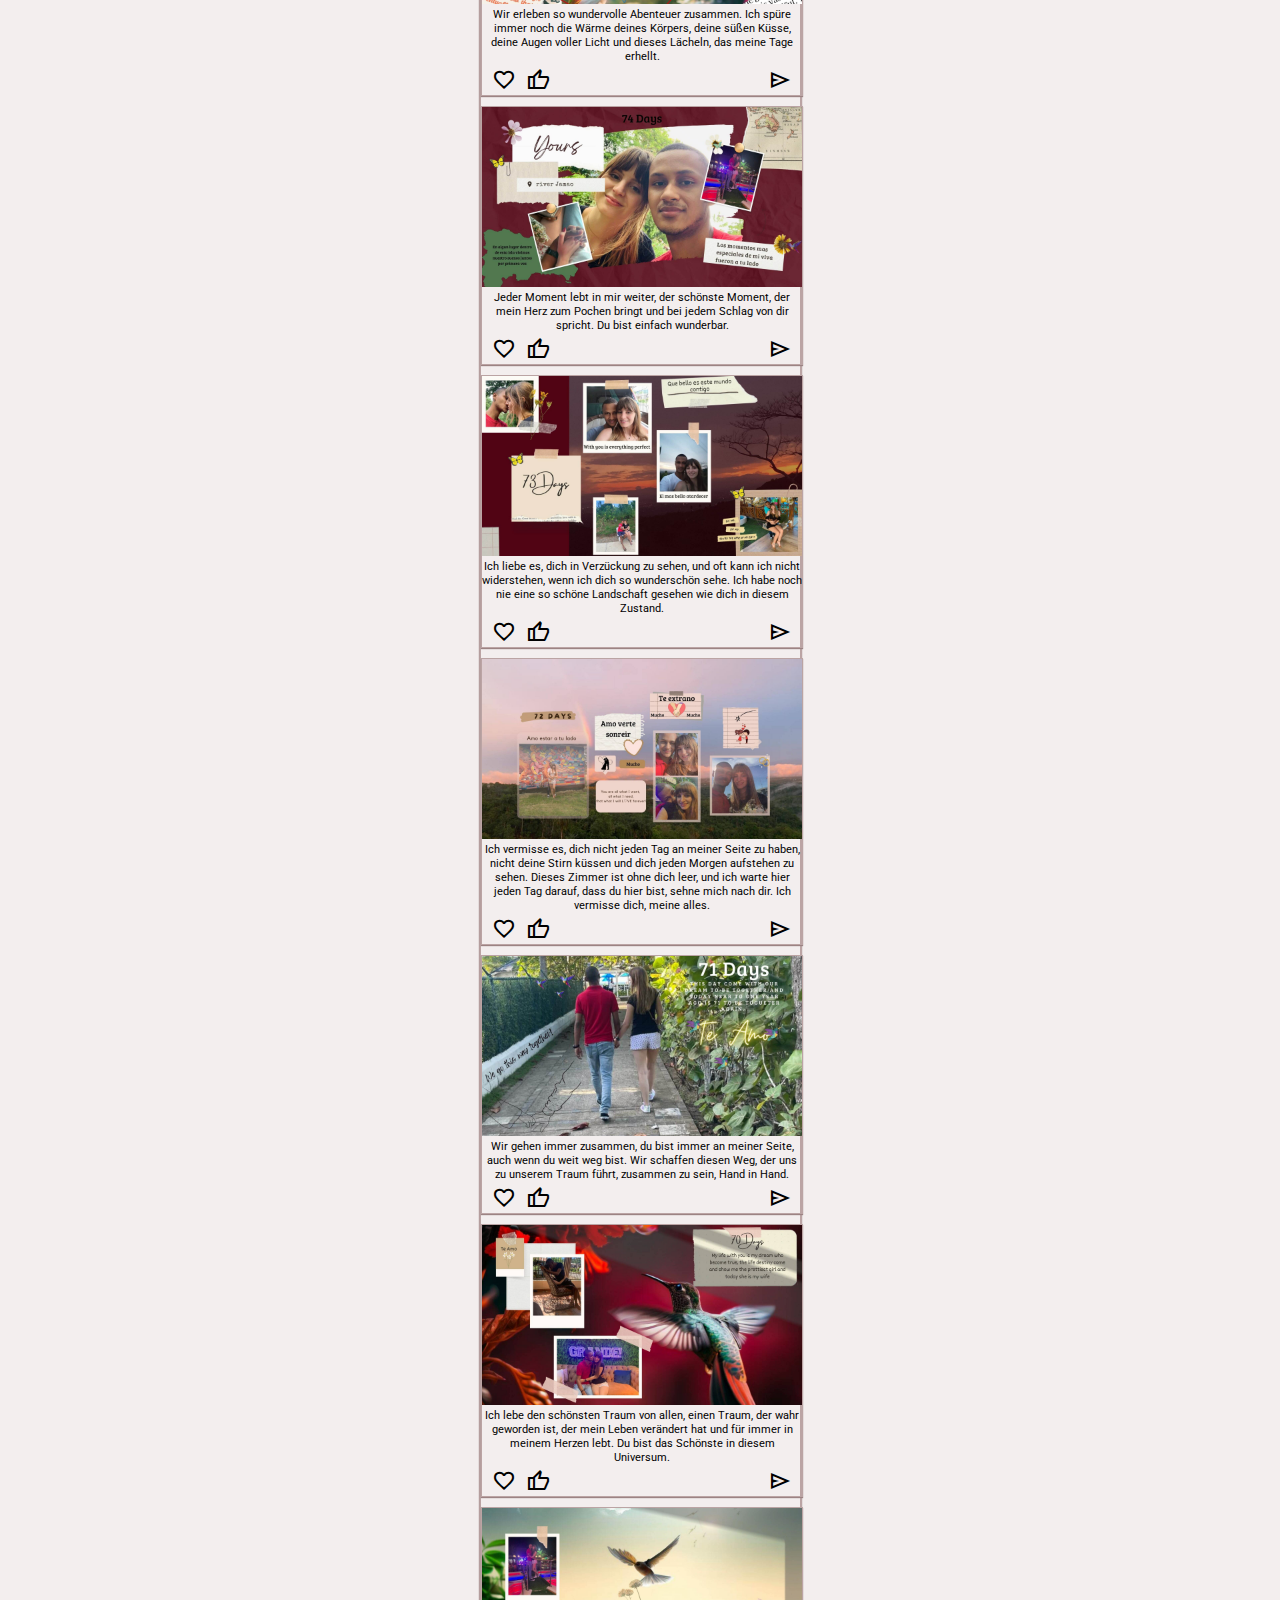
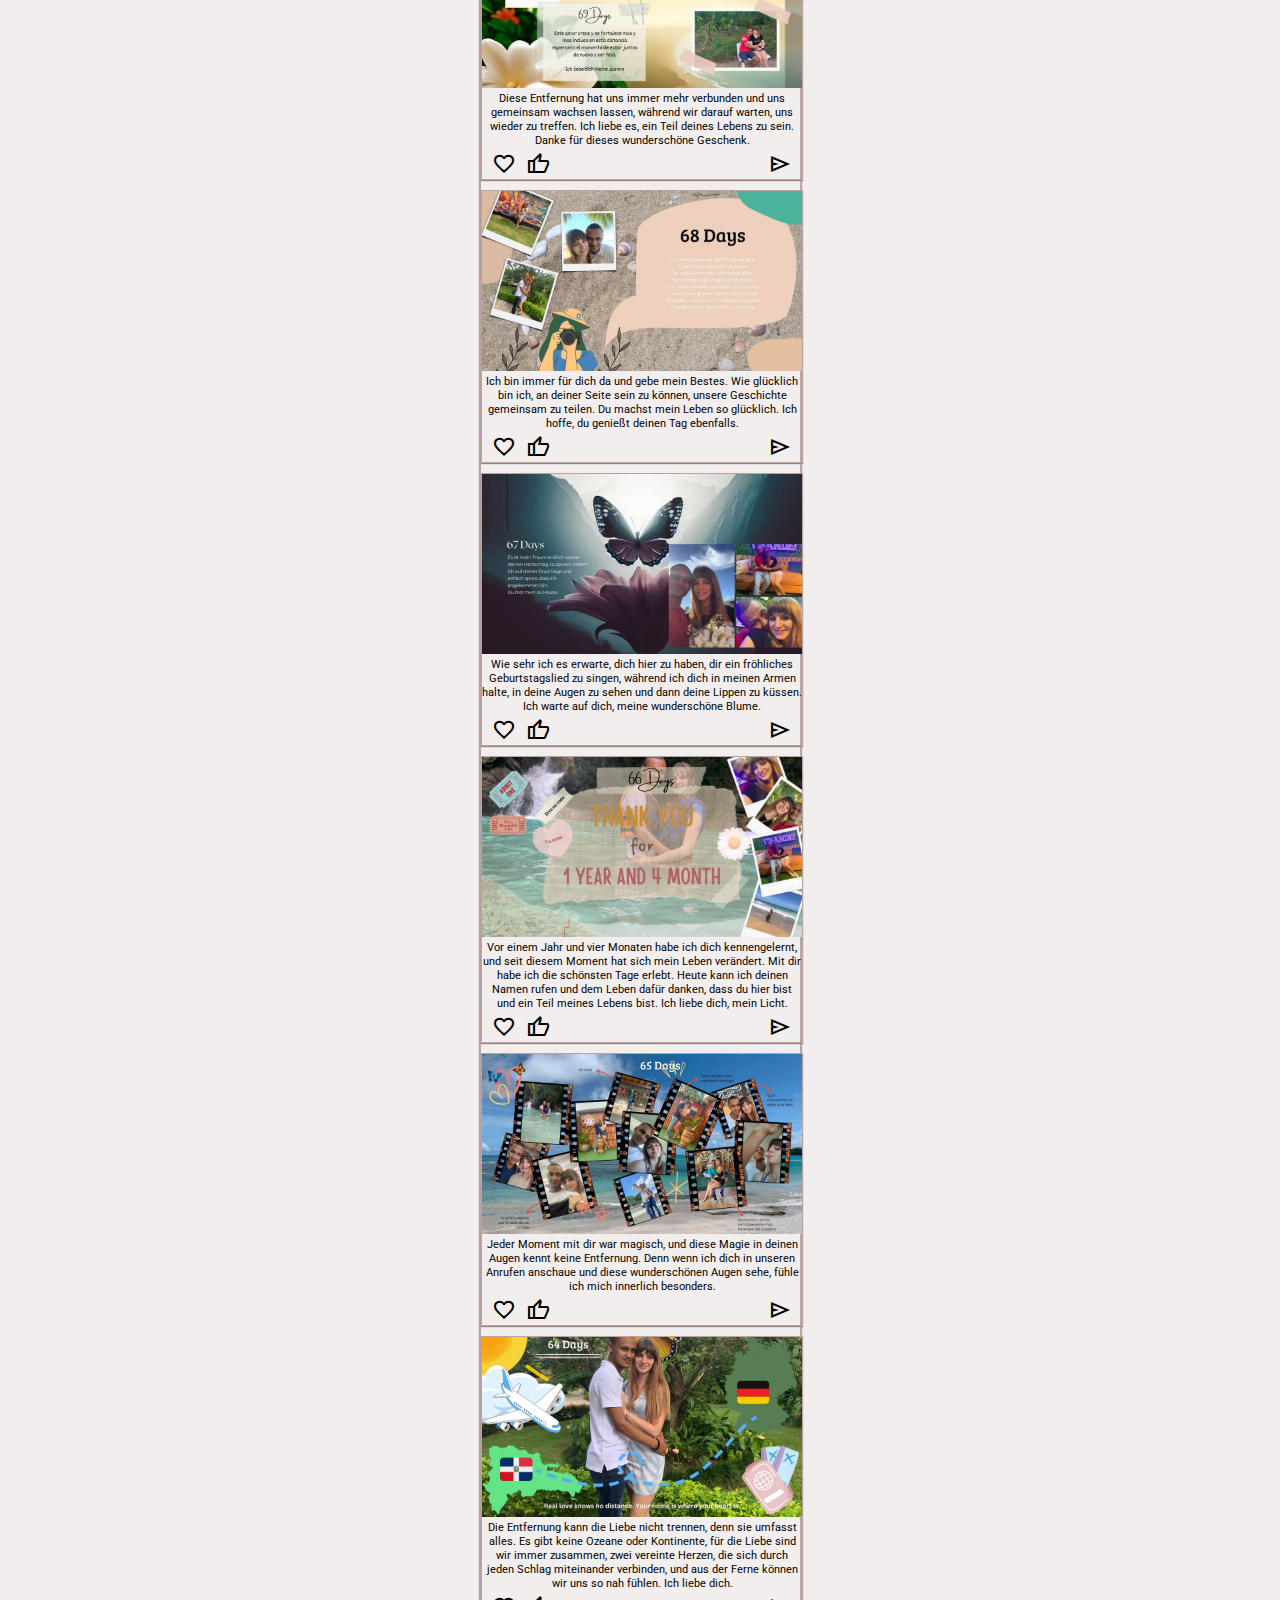
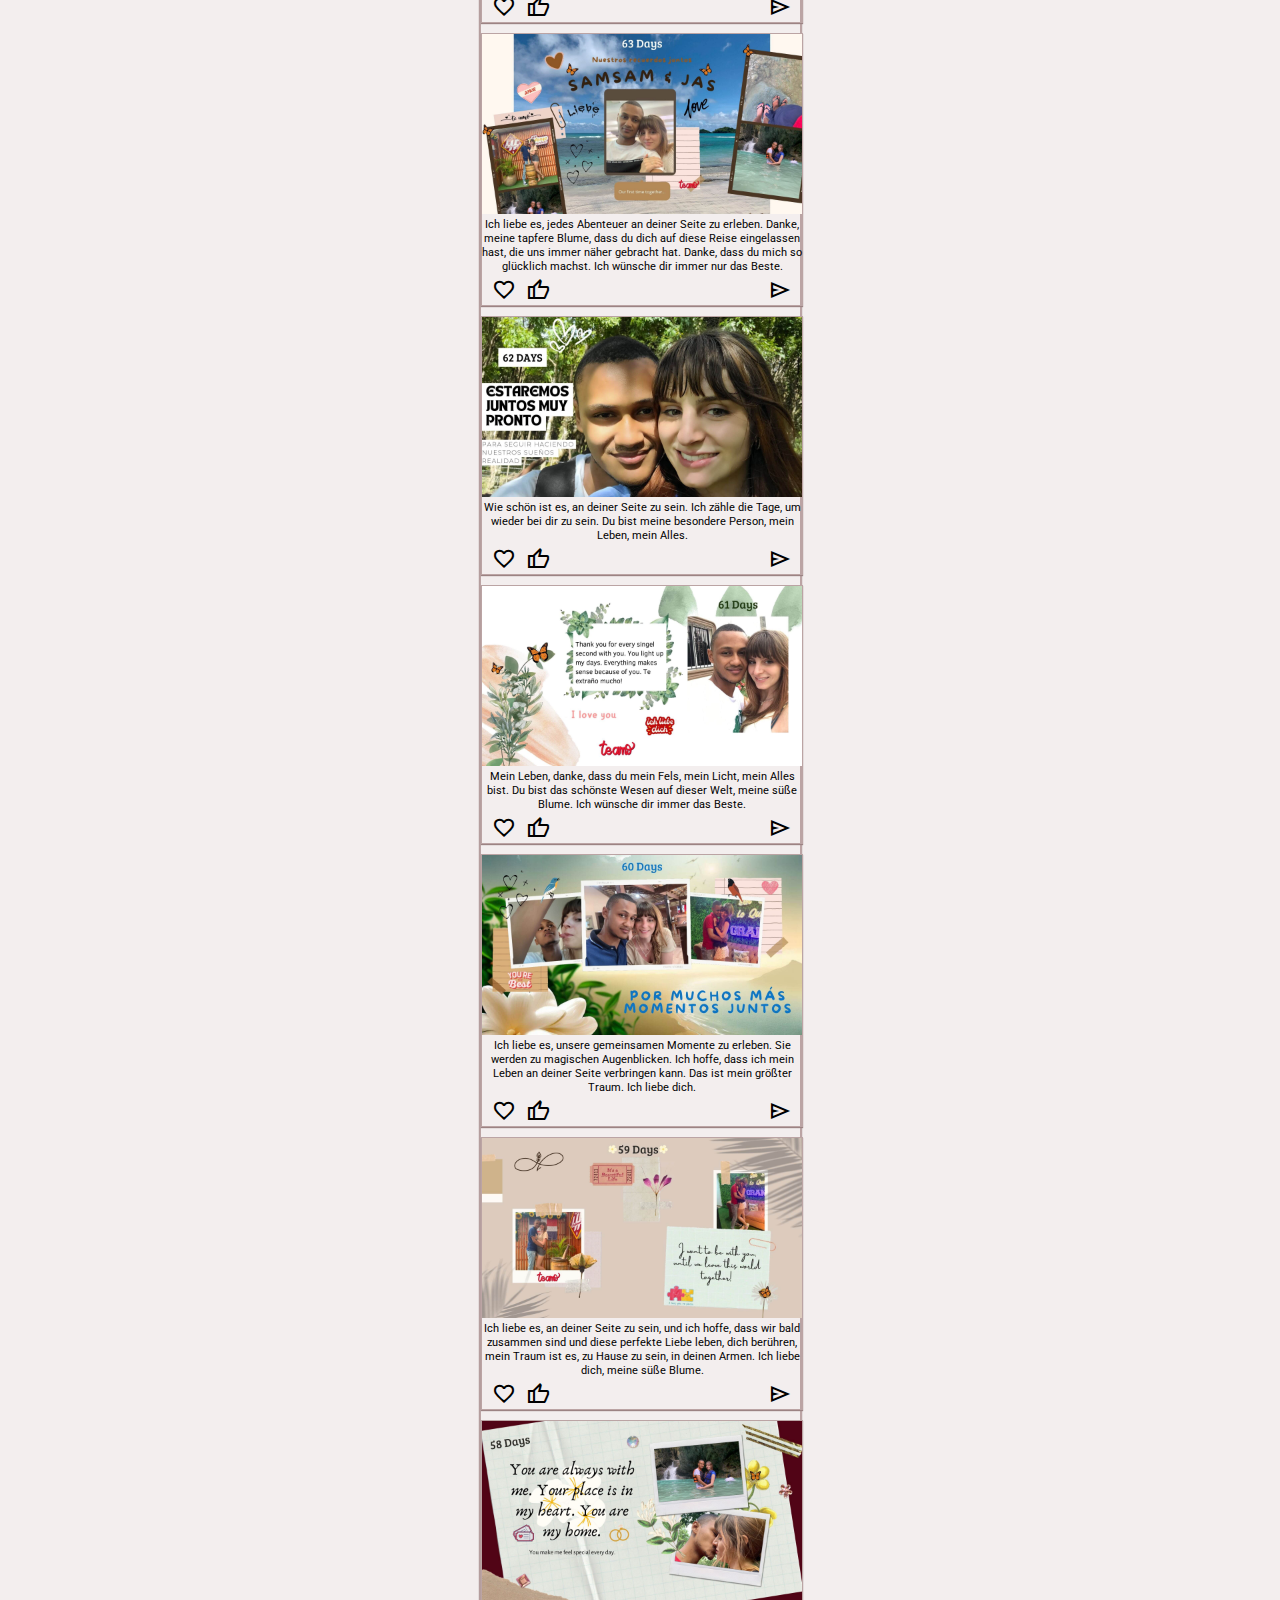
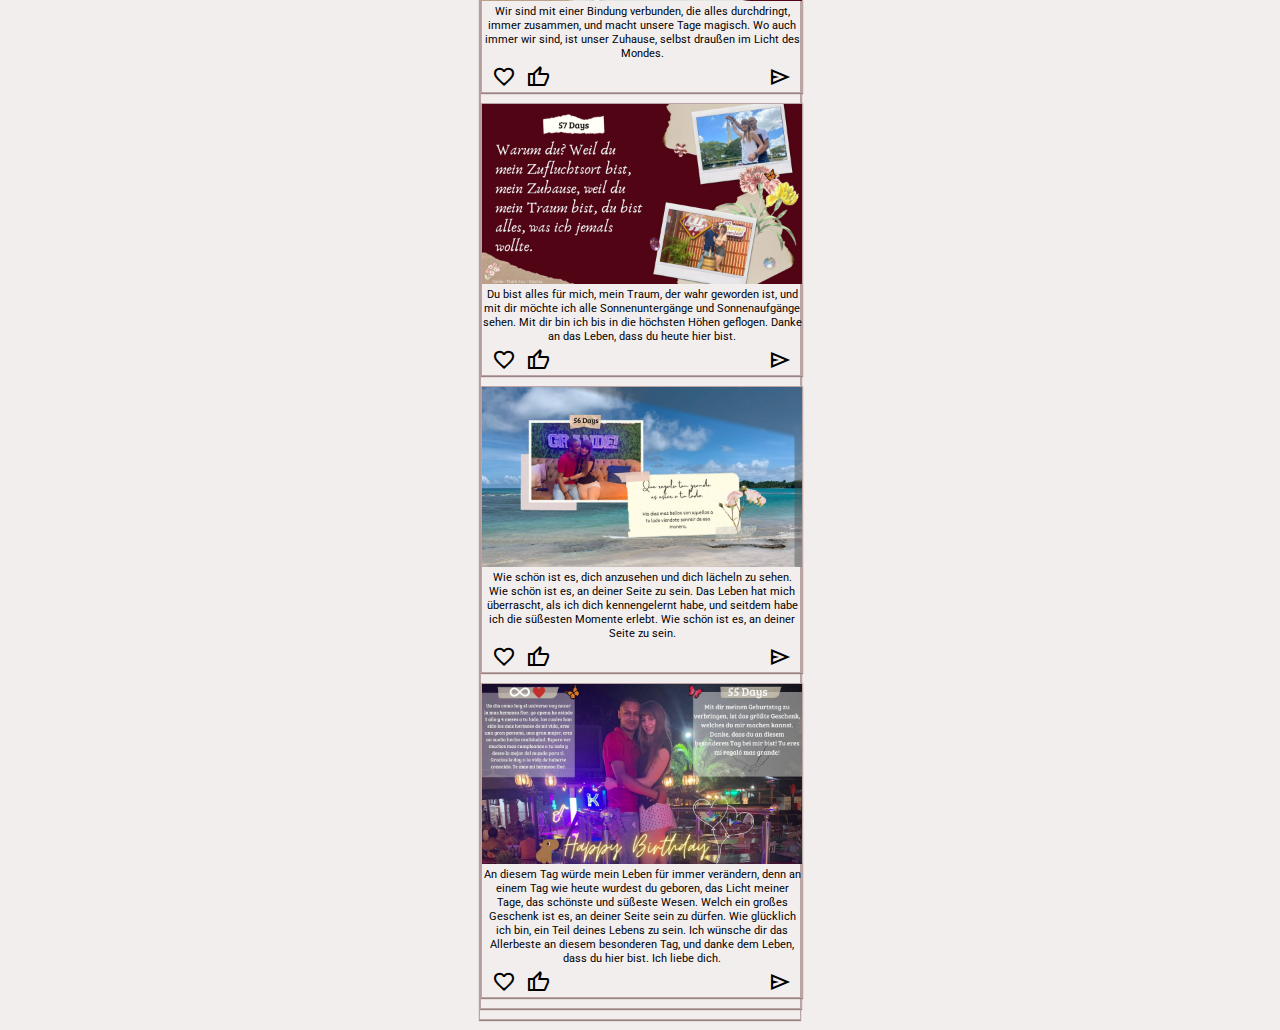
==== commit 6fb1810c: "Add files via upload" ====
--- a/german_version.html
+++ b/german_version.html
@@ -1,5 +1,5 @@
 <!DOCTYPE html>
-<html lang="es">
+<html lang="de">
 <head>
     <meta charset="UTF-8">
     <meta http-equiv="X-UA-Compatible" content="IE=edge">
@@ -328,7 +328,7 @@
                 <figure>
                     <img src="./img/sectionPics/12.jpg" alt="Foto count douwn 80 days">
                     <figcaption>
-                       Que puedo yo decir de un amor perfecto como el tuyo que llena mi vida de felicidad, no hay palabras para descrbirlo pero lo puedo sentir en todo mi ser, el cual me habla de el siempre y lo siente tan cerca como si no hubiera nunguna distancia entre nosotros.
+                        Was kann ich über eine perfekte Liebe wie deine sagen, die mein Leben mit Glück erfüllt? Es gibt keine Worte, um es zu beschreiben, aber ich kann es in meinem ganzen Wesen spüren. Es spricht zu mir und fühlt sich so nah an, als gäbe es keine Entfernung zwischen uns. Du bist meine perfekte Liebe, und ich trage dich in meinem Herzen zu jeder Zeit.
                     </figcaption>
                 </figure>
                 <div class="interact-seccion">
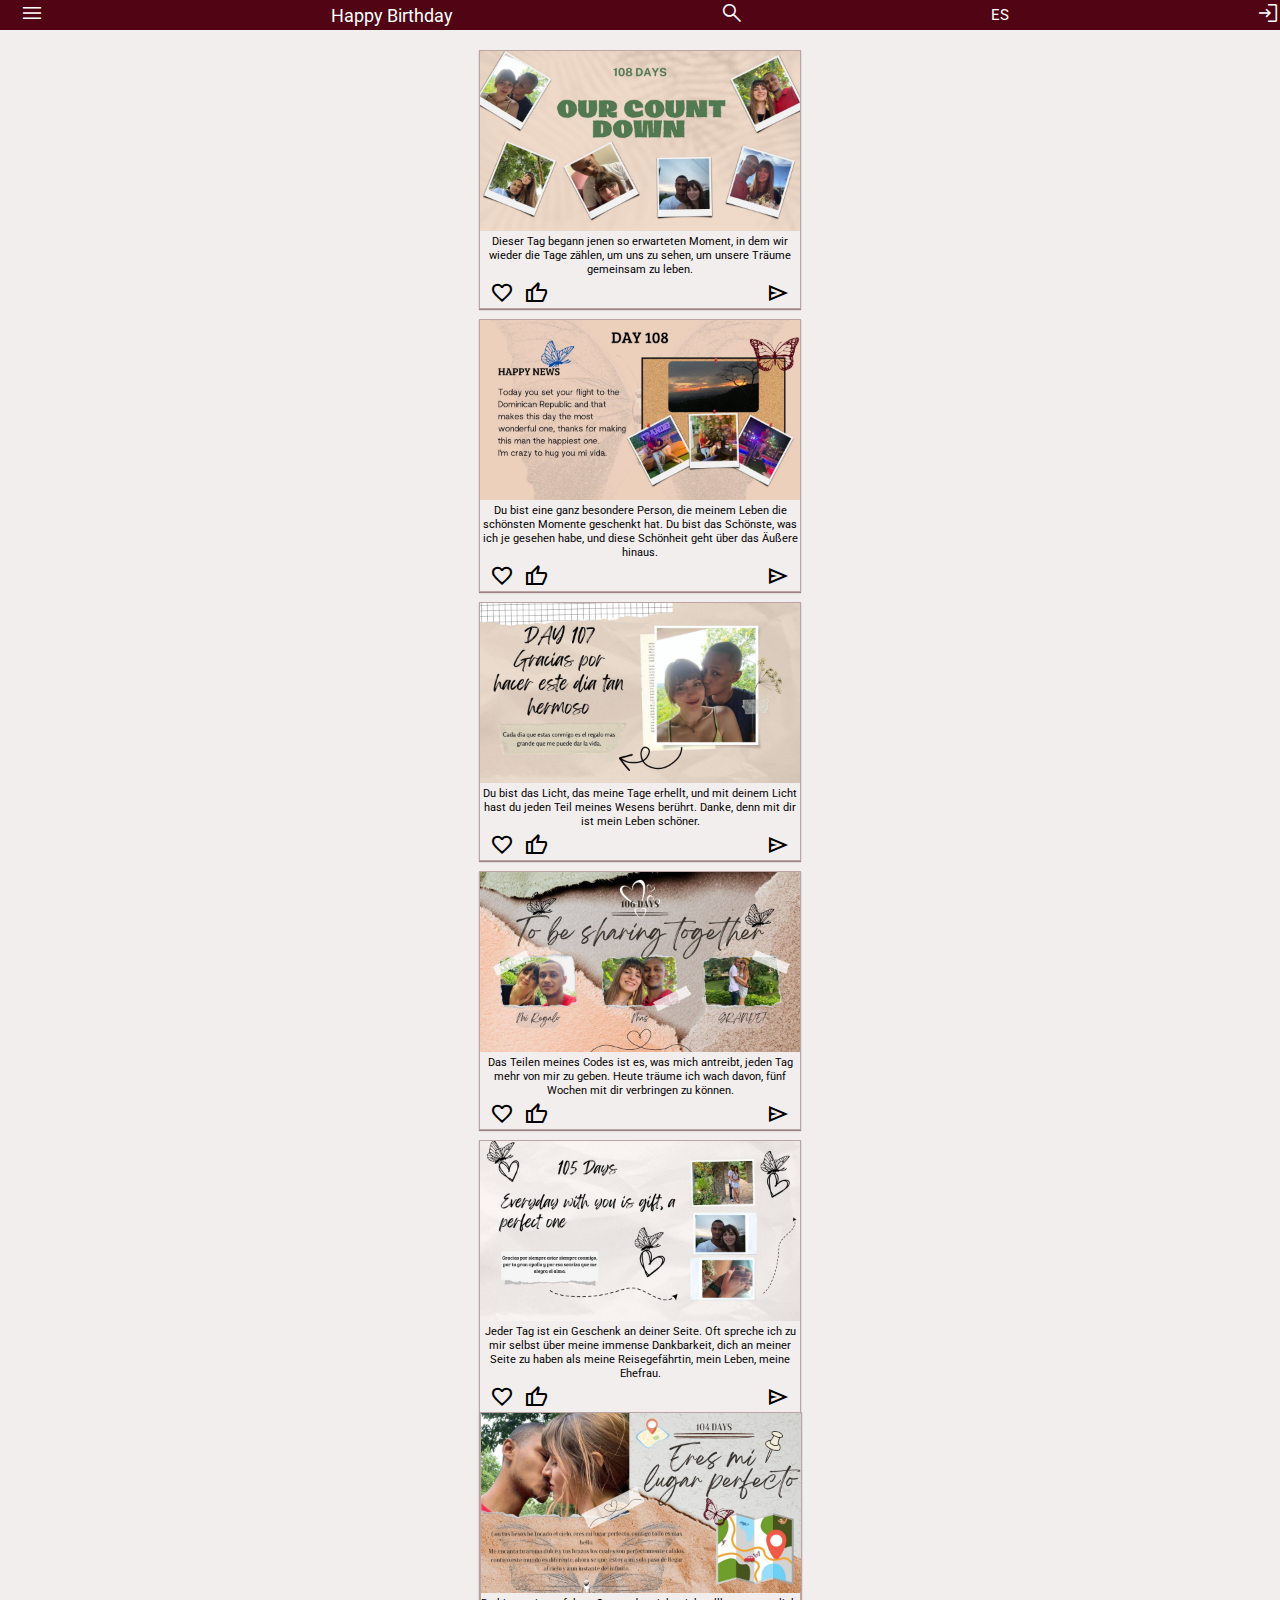
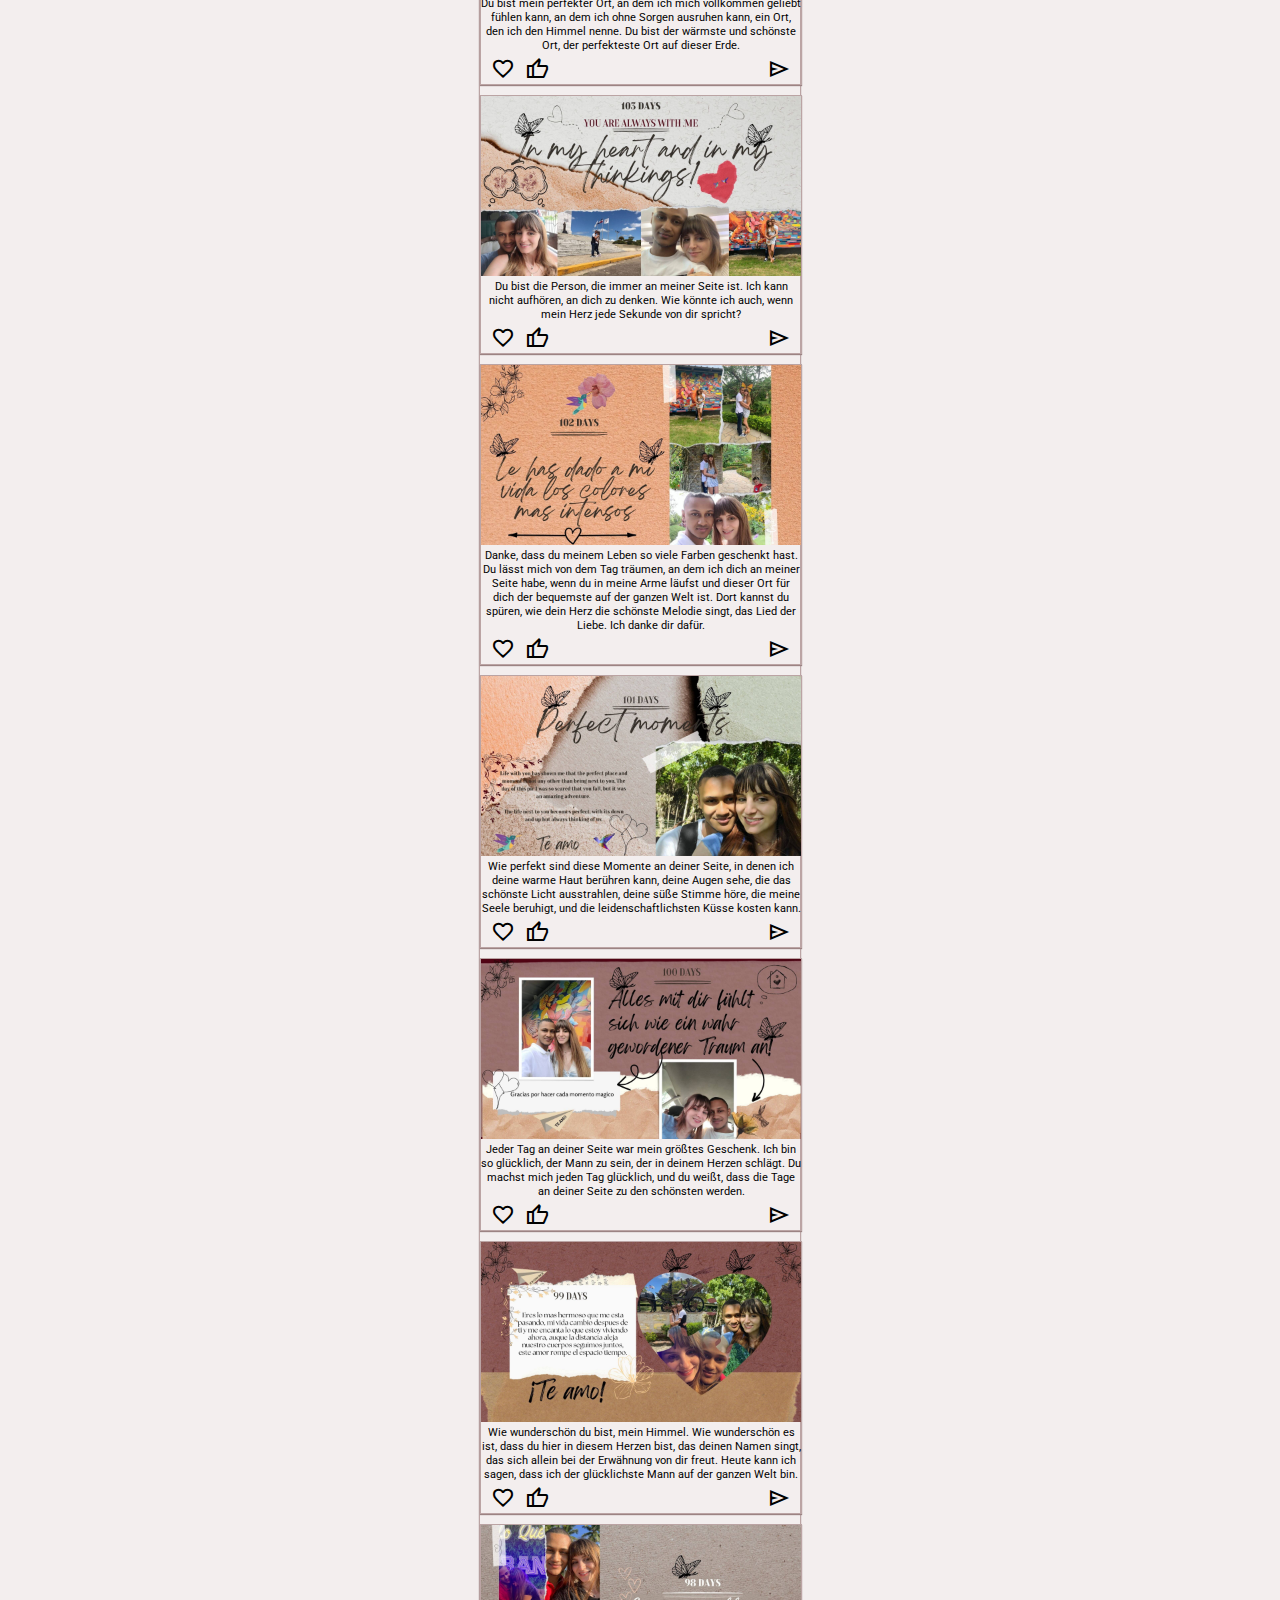
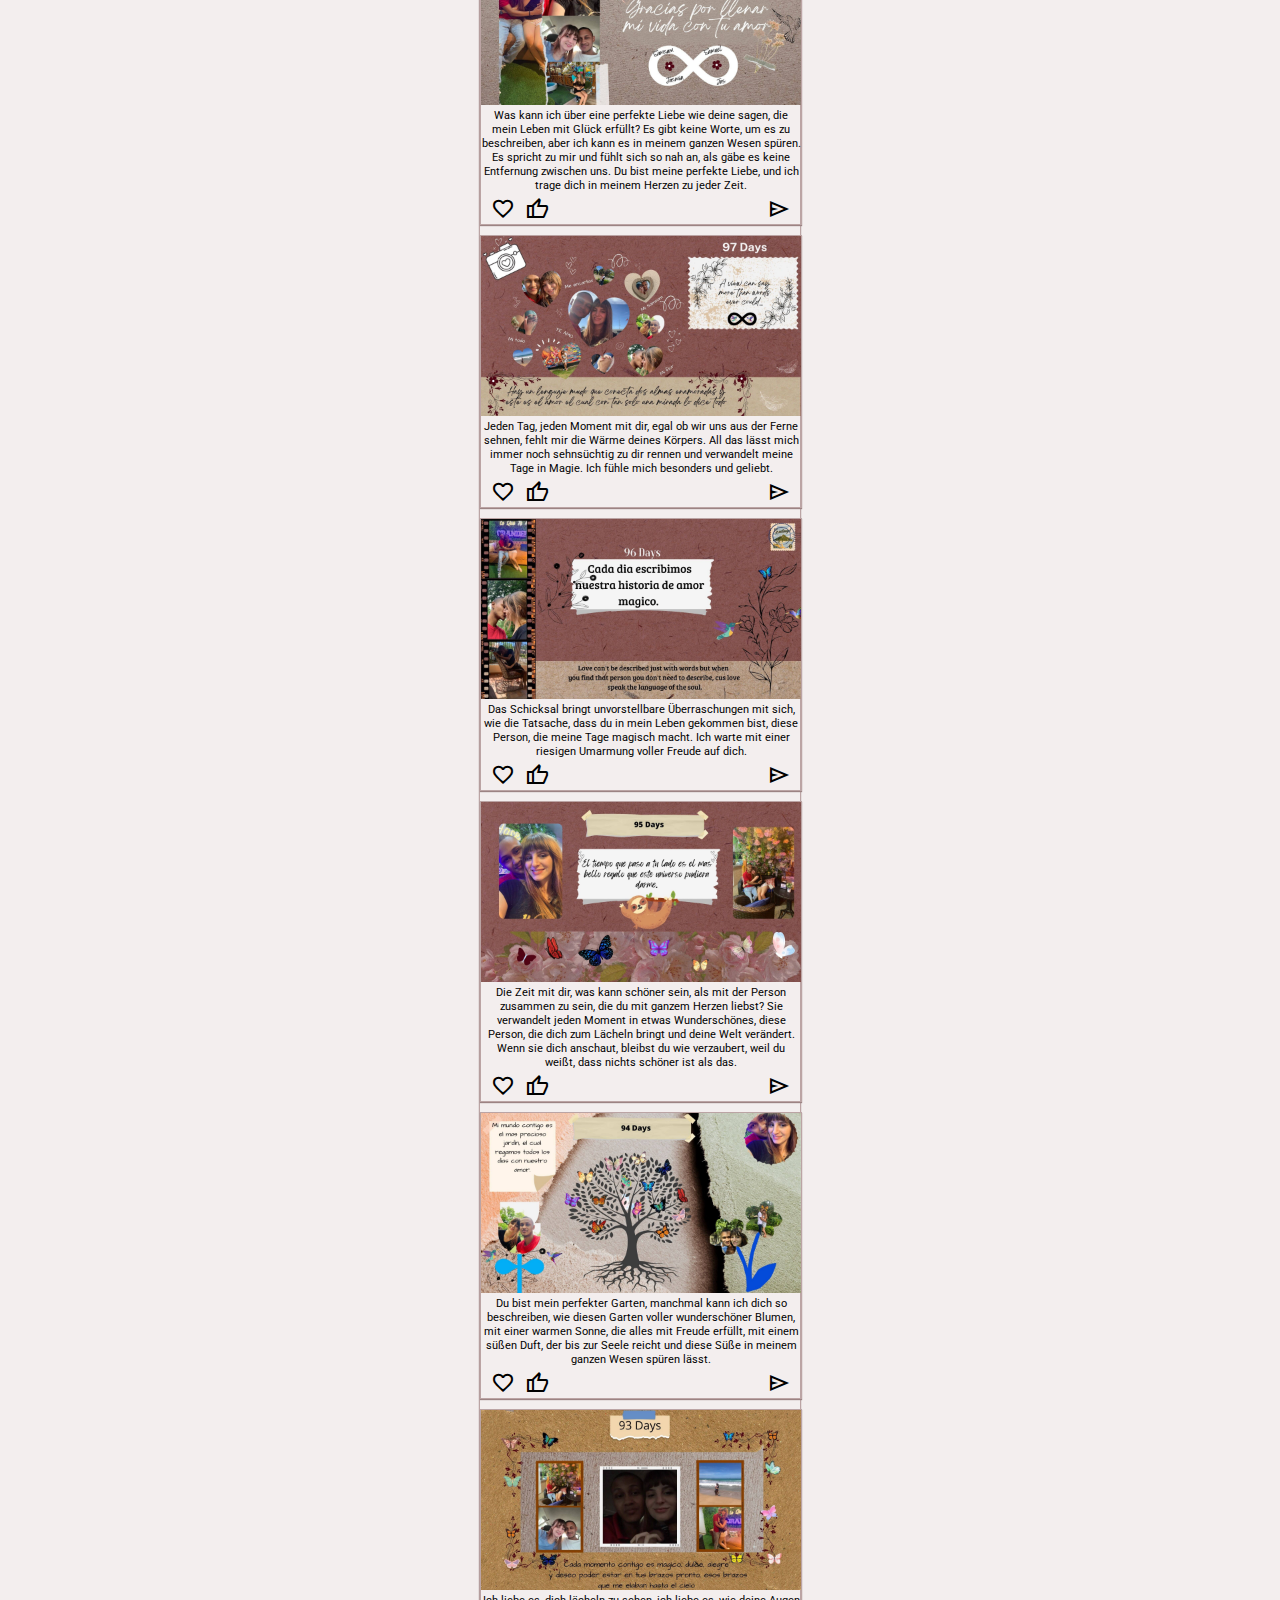
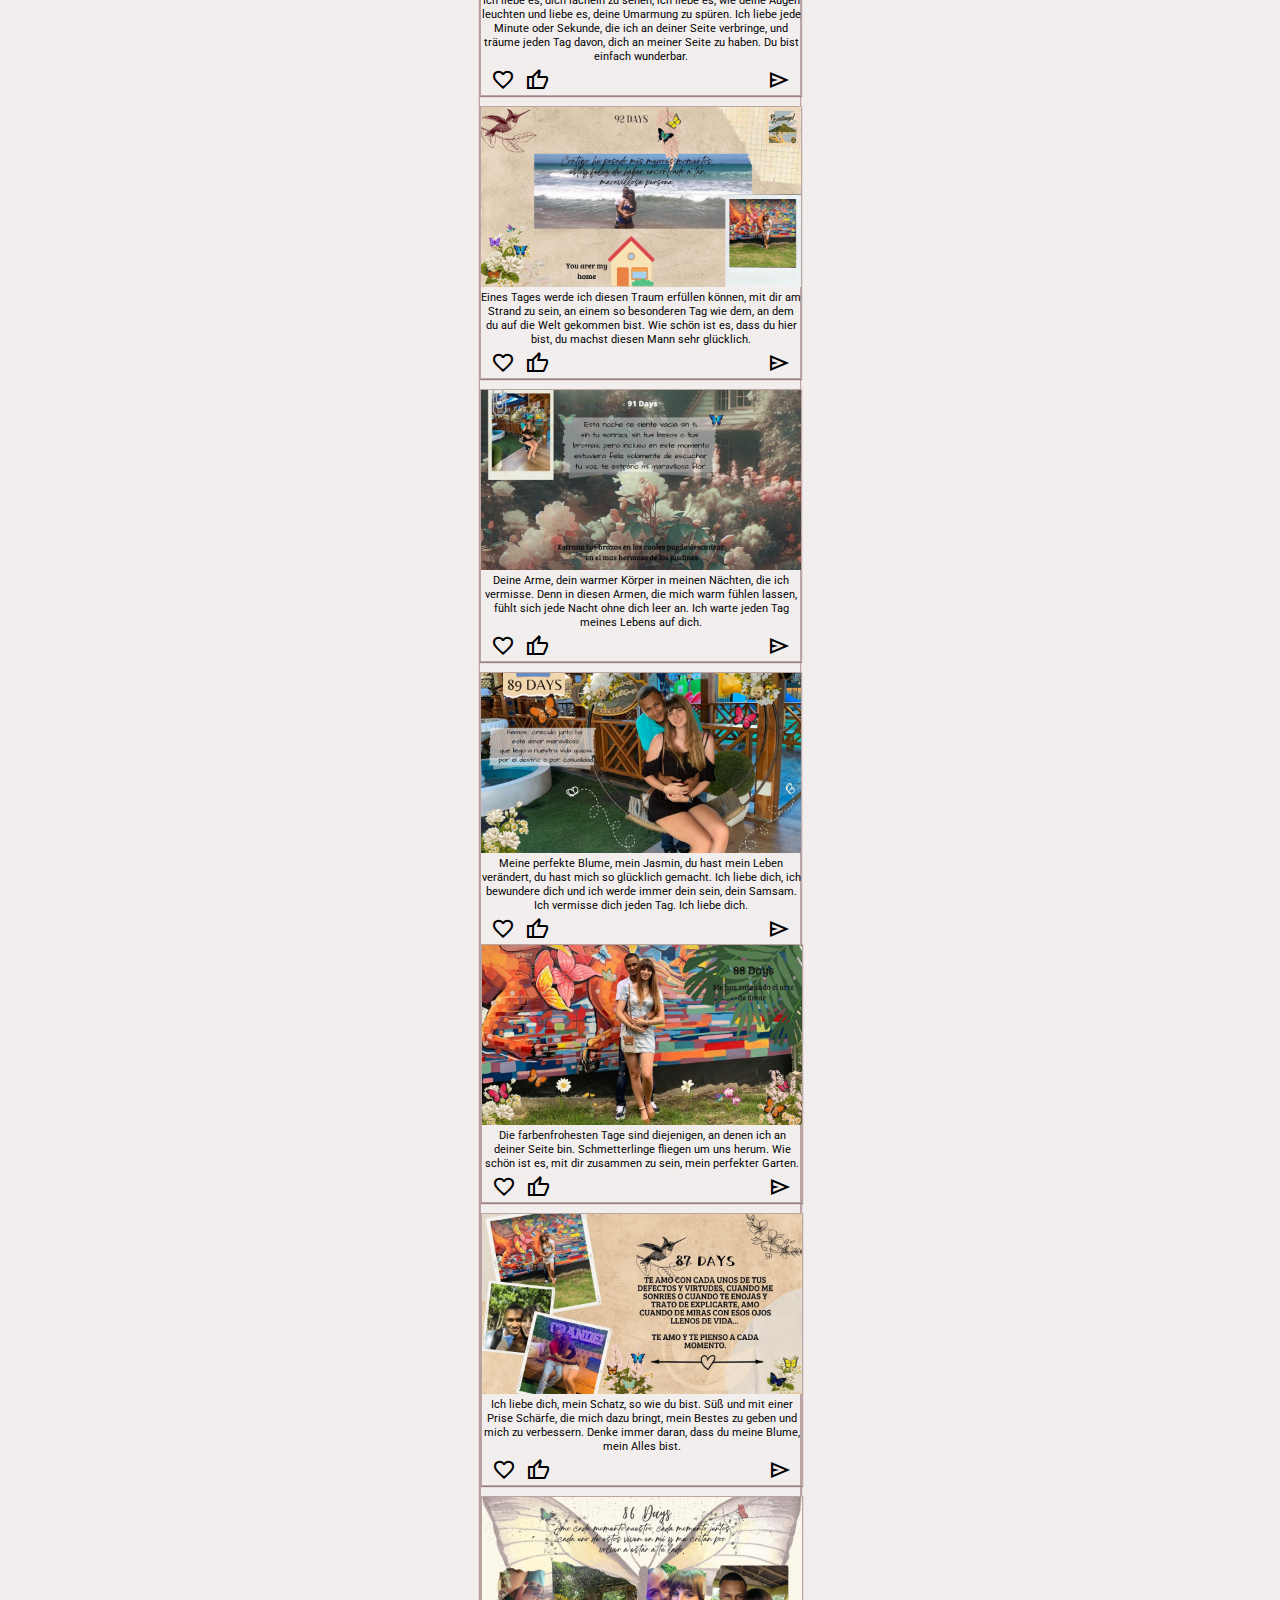
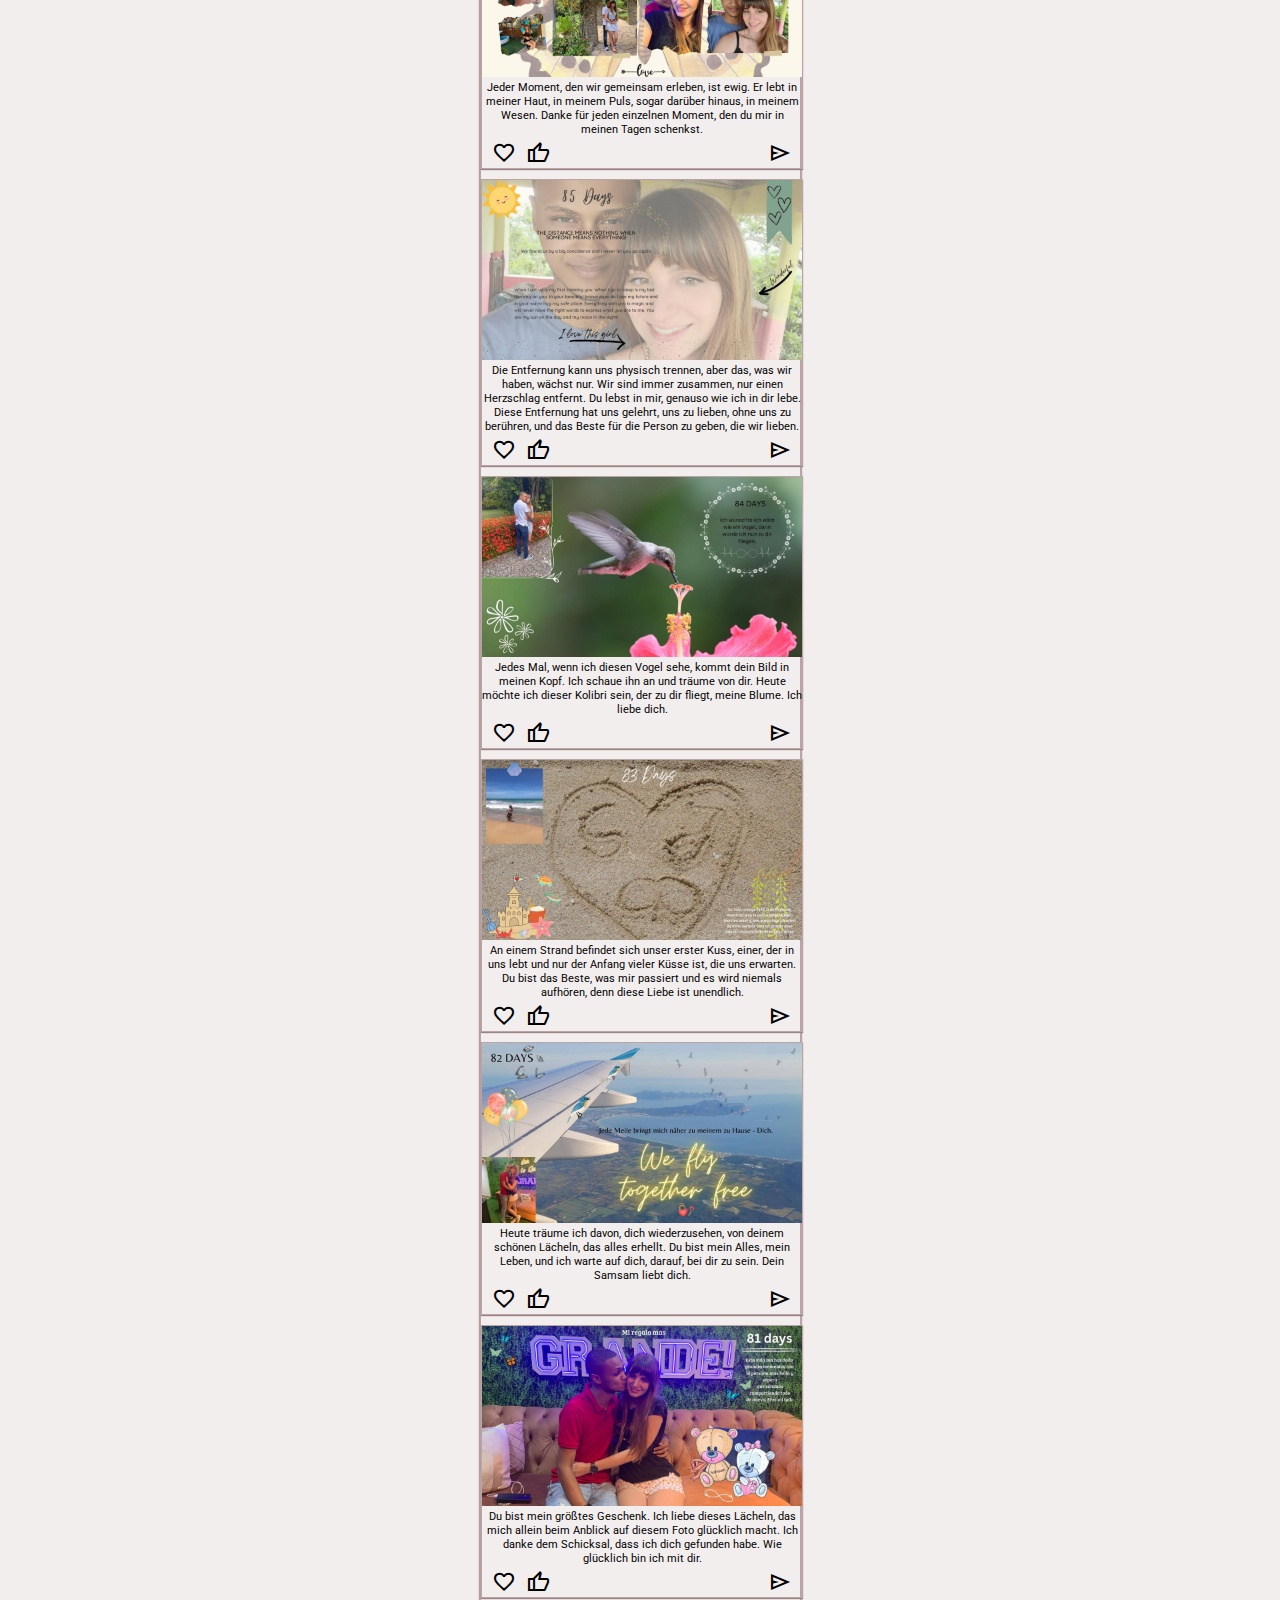
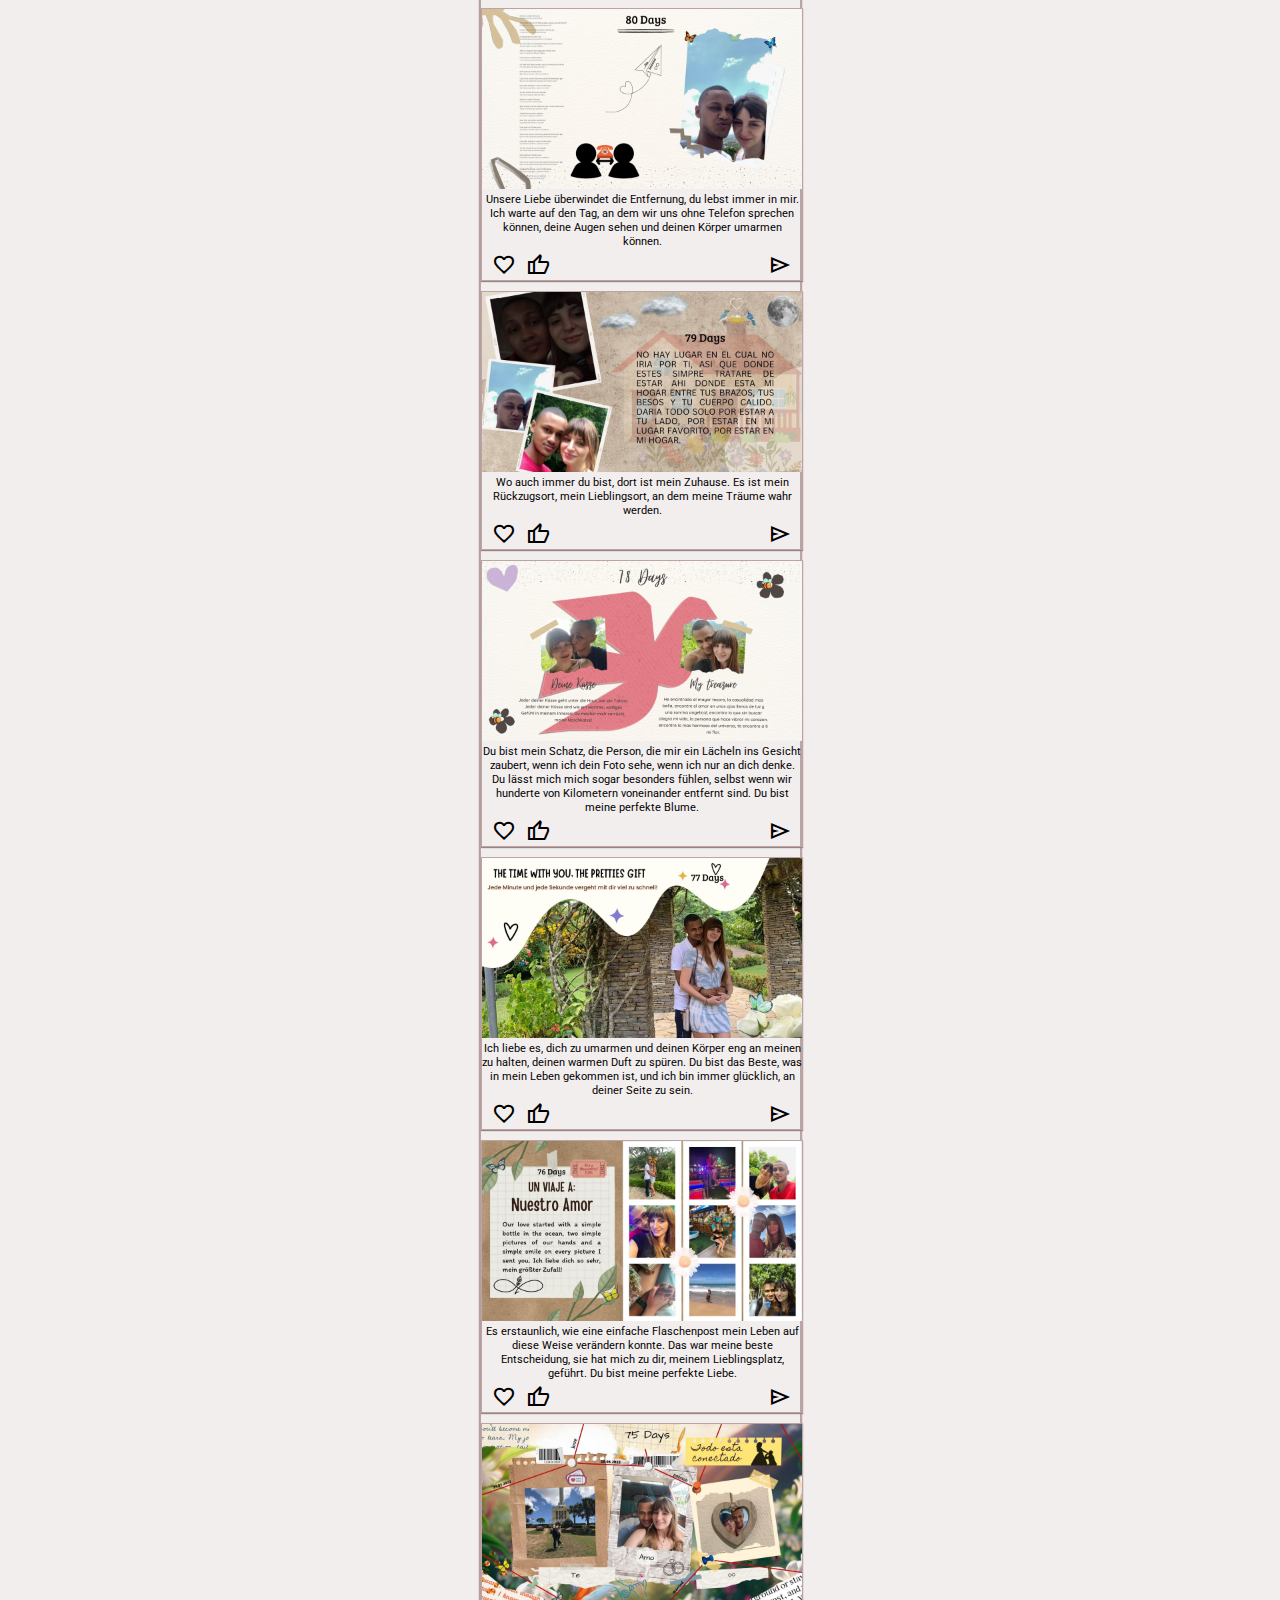
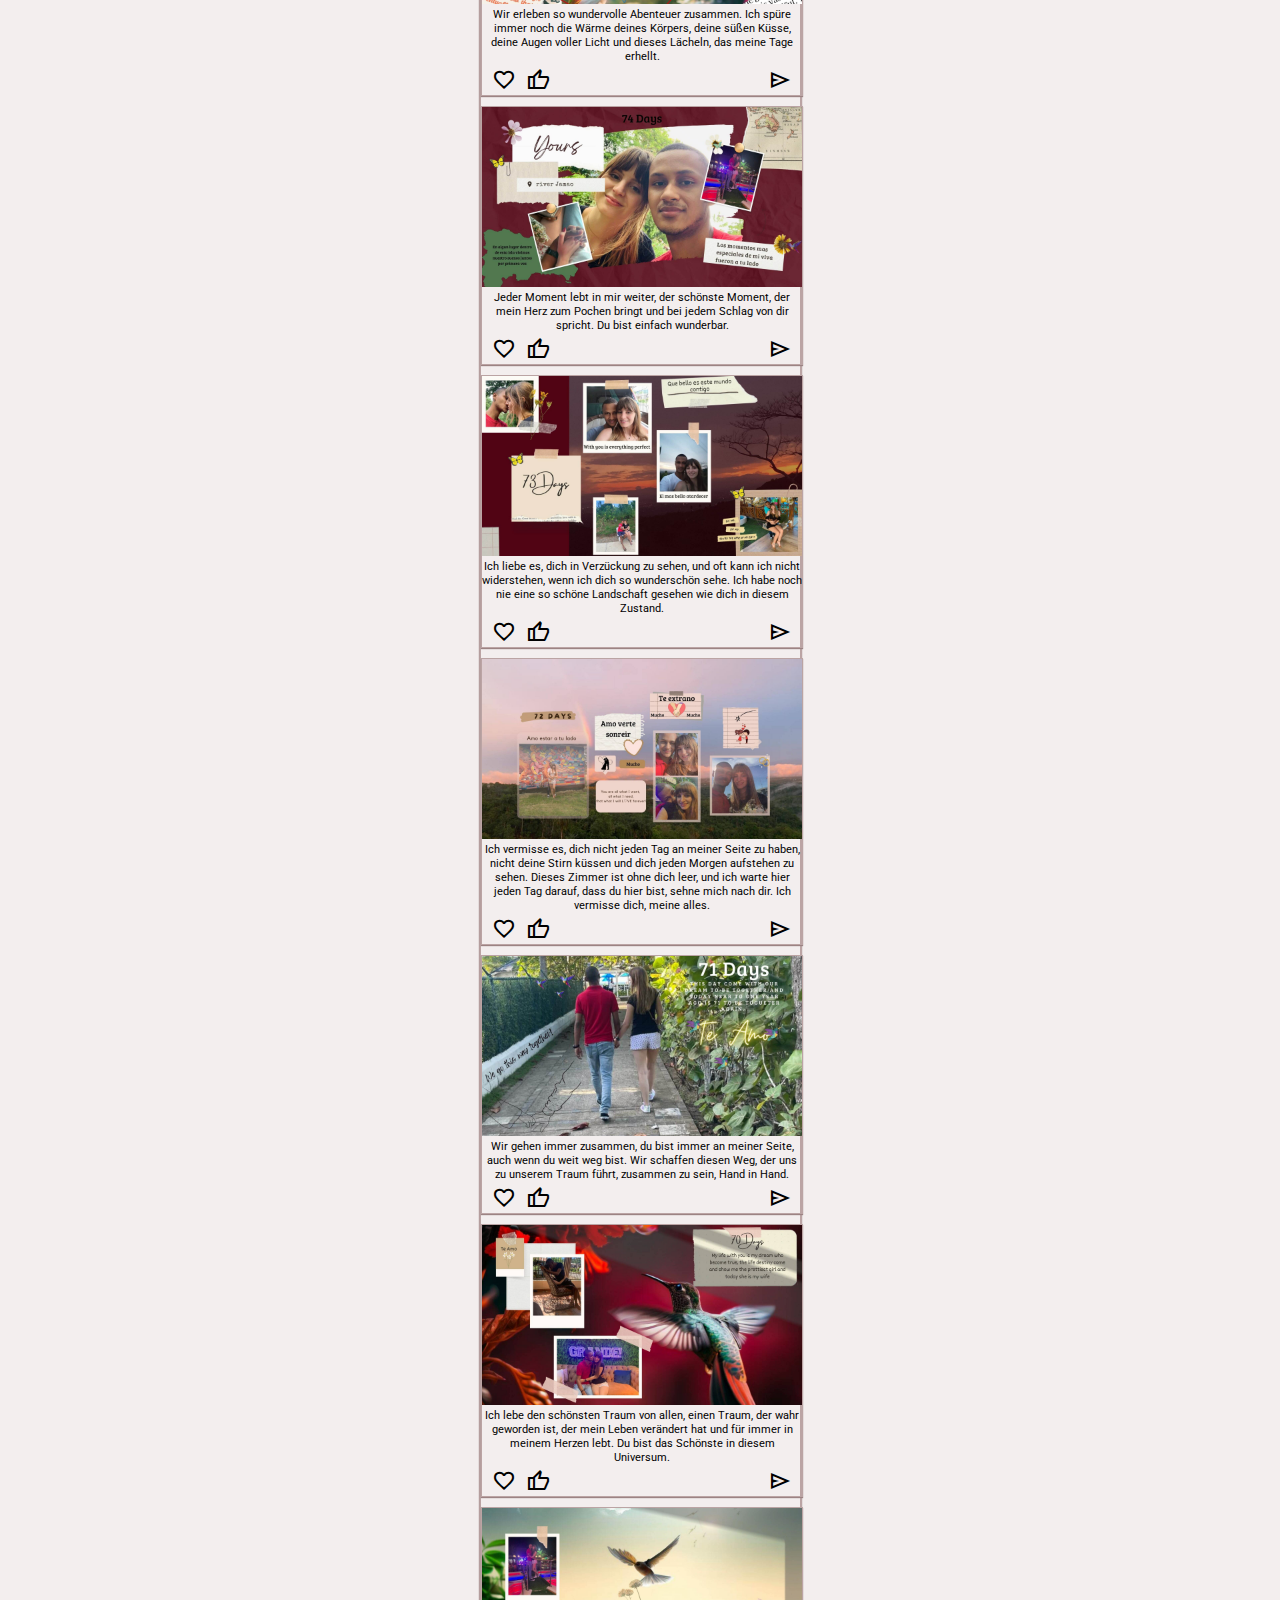
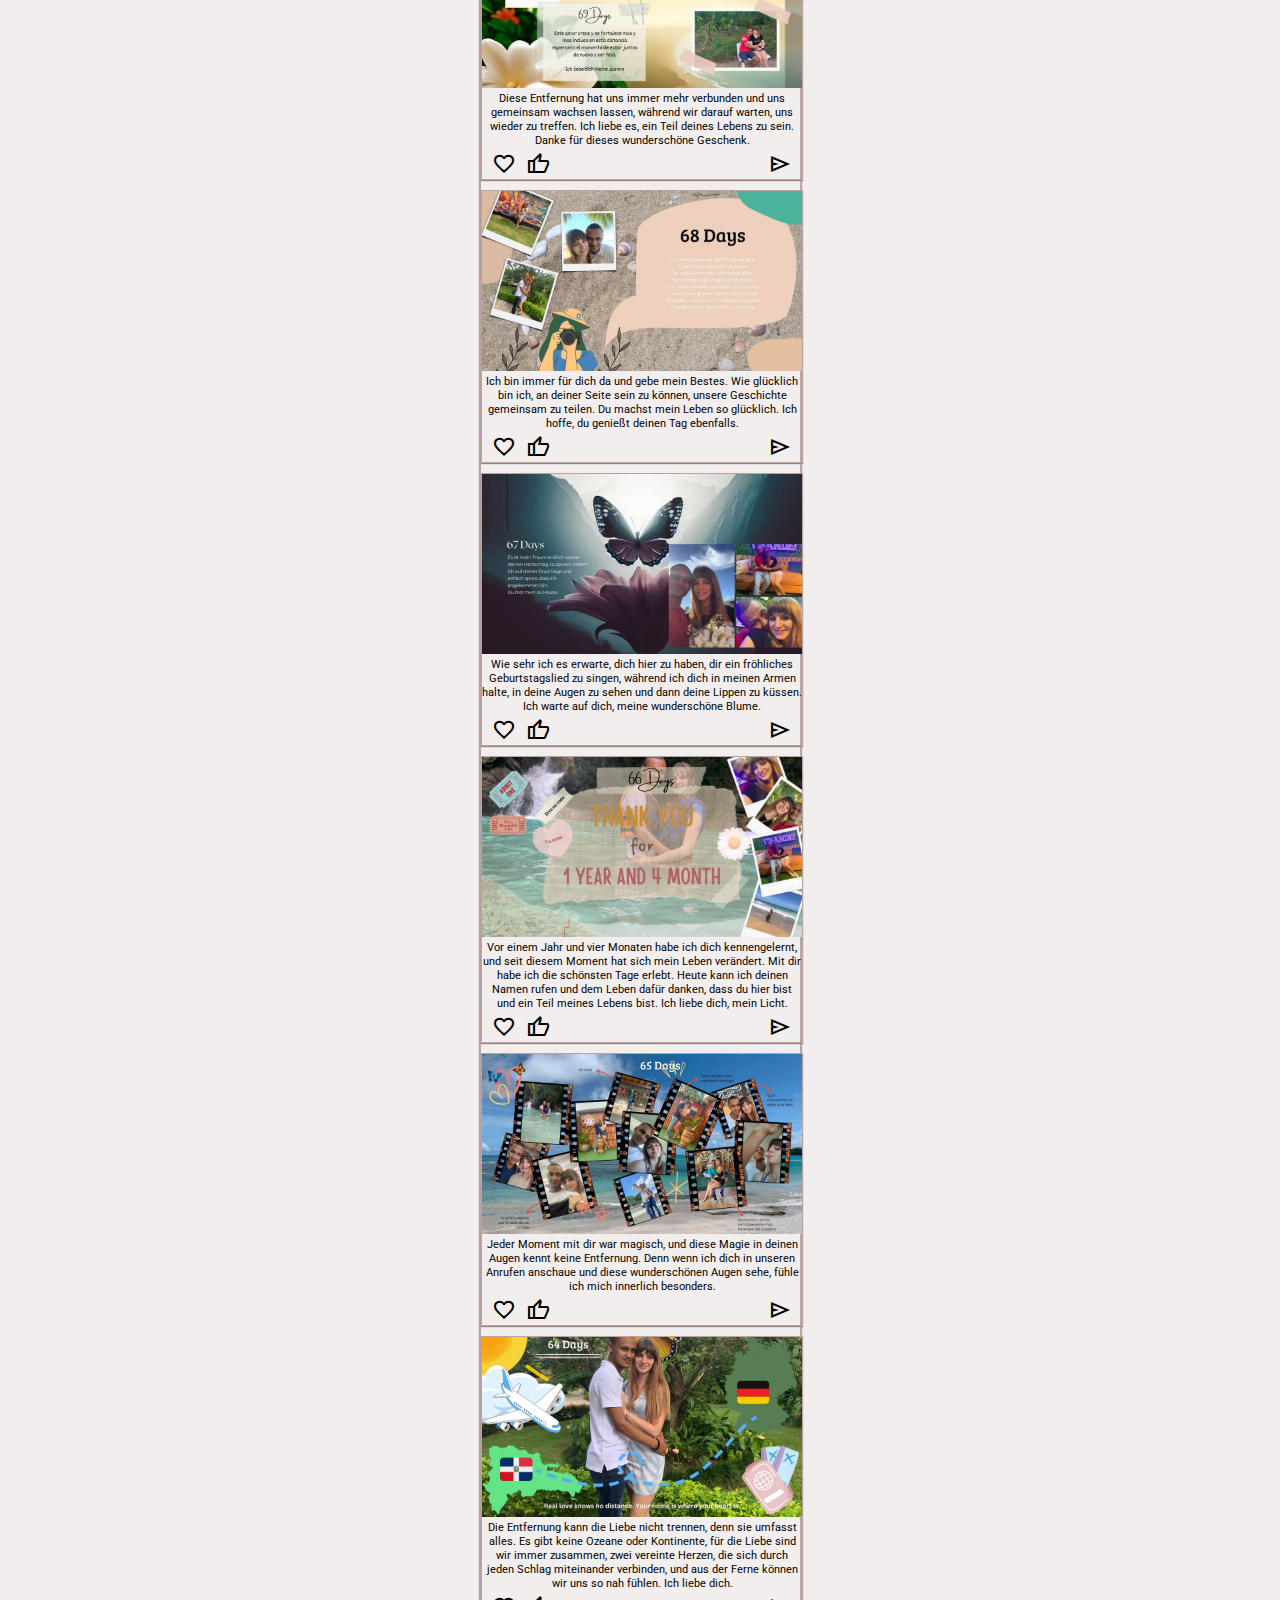
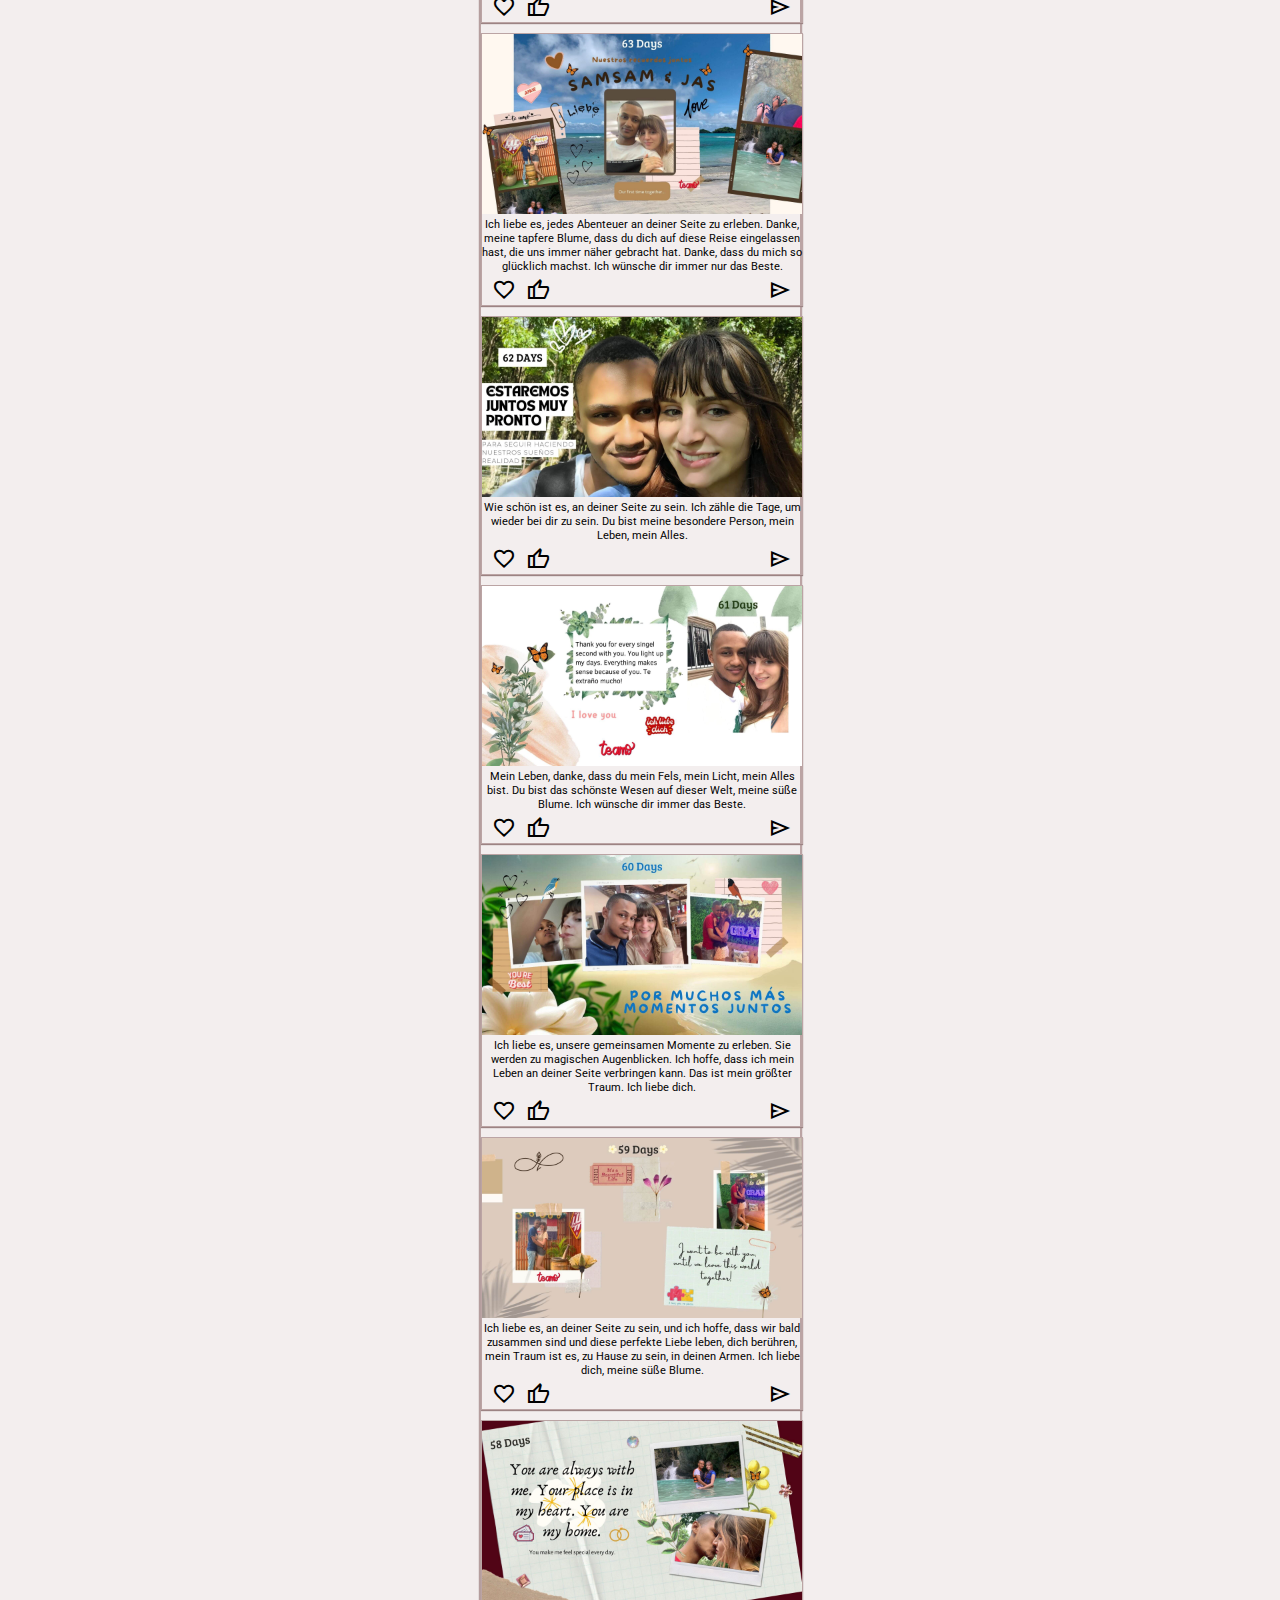
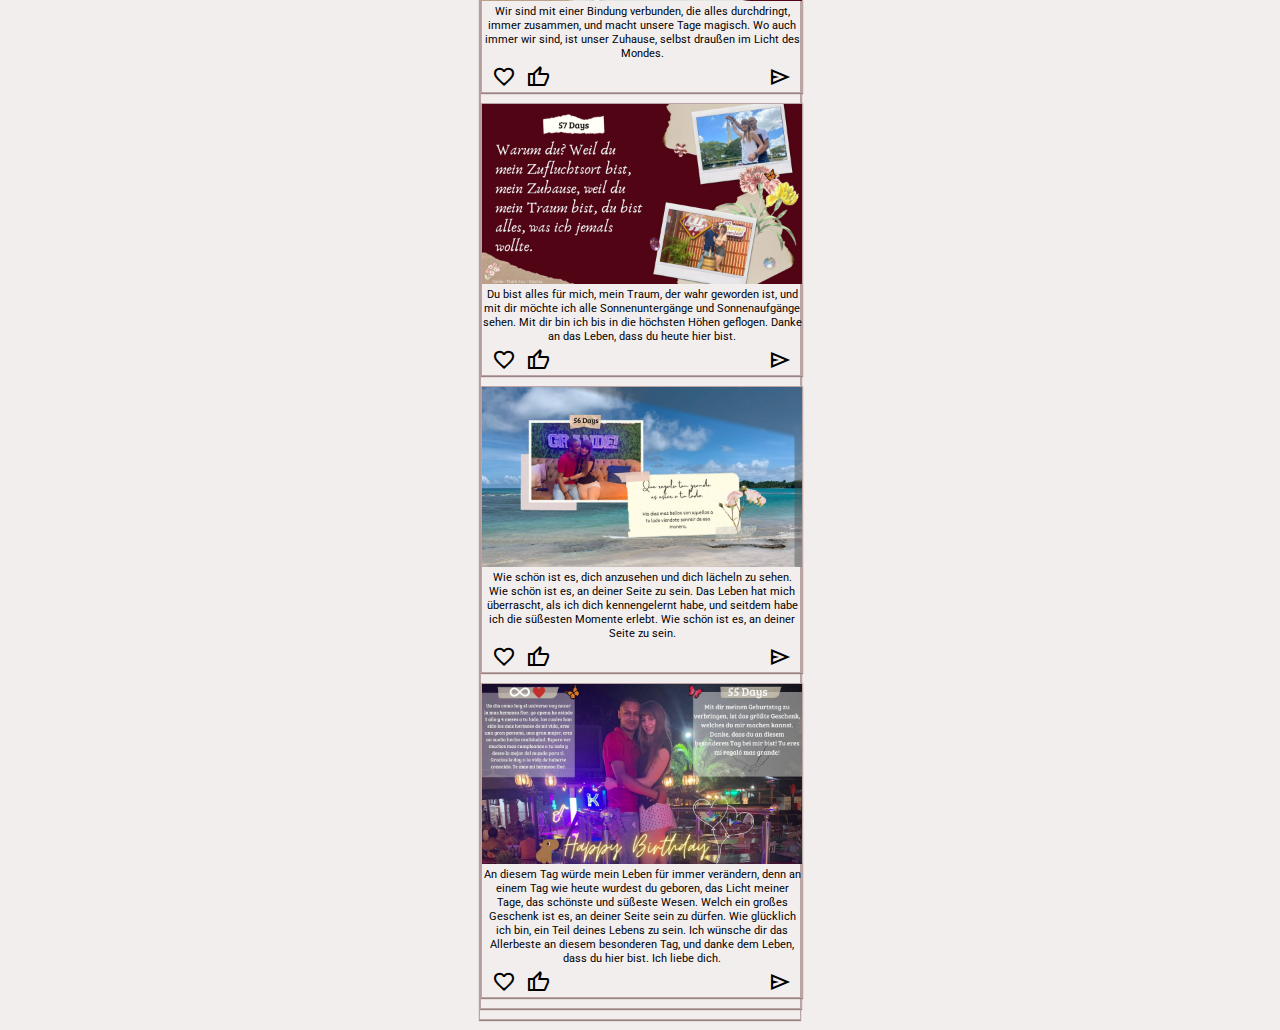
==== commit dbb04d0e: "Add files via upload" ====
--- a/german_version.html
+++ b/german_version.html
@@ -428,7 +428,7 @@
                 <figure>
                     <img src="./img/sectionPics/16.jpg" alt="Foto count douwn 80 days">
                     <figcaption>
-                        Eres mein perfekter Garten, manchmal kann ich dich so beschreiben, wie diesen Garten voller wunderschöner Blumen, mit einer warmen Sonne, die alles mit Freude erfüllt, mit einem süßen Duft, der bis zur Seele reicht und diese Süße in meinem ganzen Wesen spüren lässt.
+                        Du bist mein perfekter Garten, manchmal kann ich dich so beschreiben, wie diesen Garten voller wunderschöner Blumen, mit einer warmen Sonne, die alles mit Freude erfüllt, mit einem süßen Duft, der bis zur Seele reicht und diese Süße in meinem ganzen Wesen spüren lässt.
                     </figcaption>
                 </figure>
                 <div class="interact-seccion">
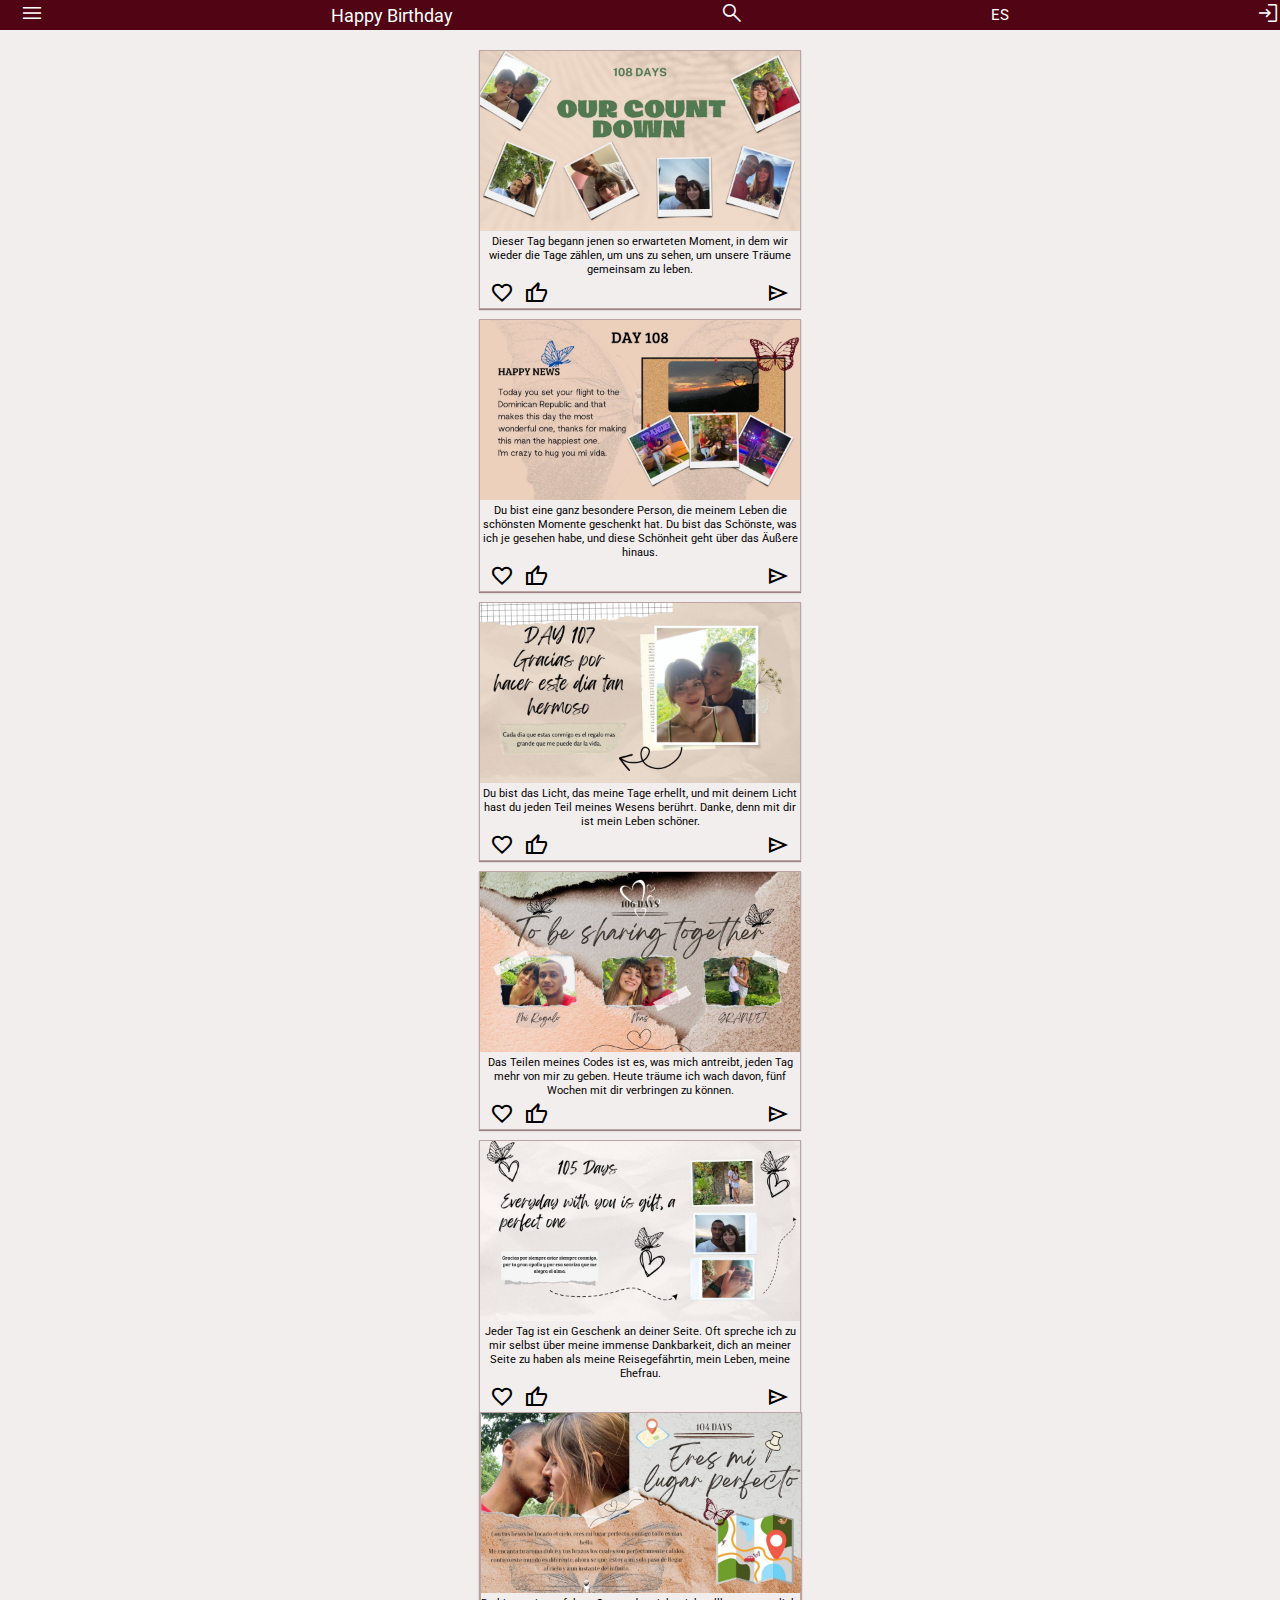
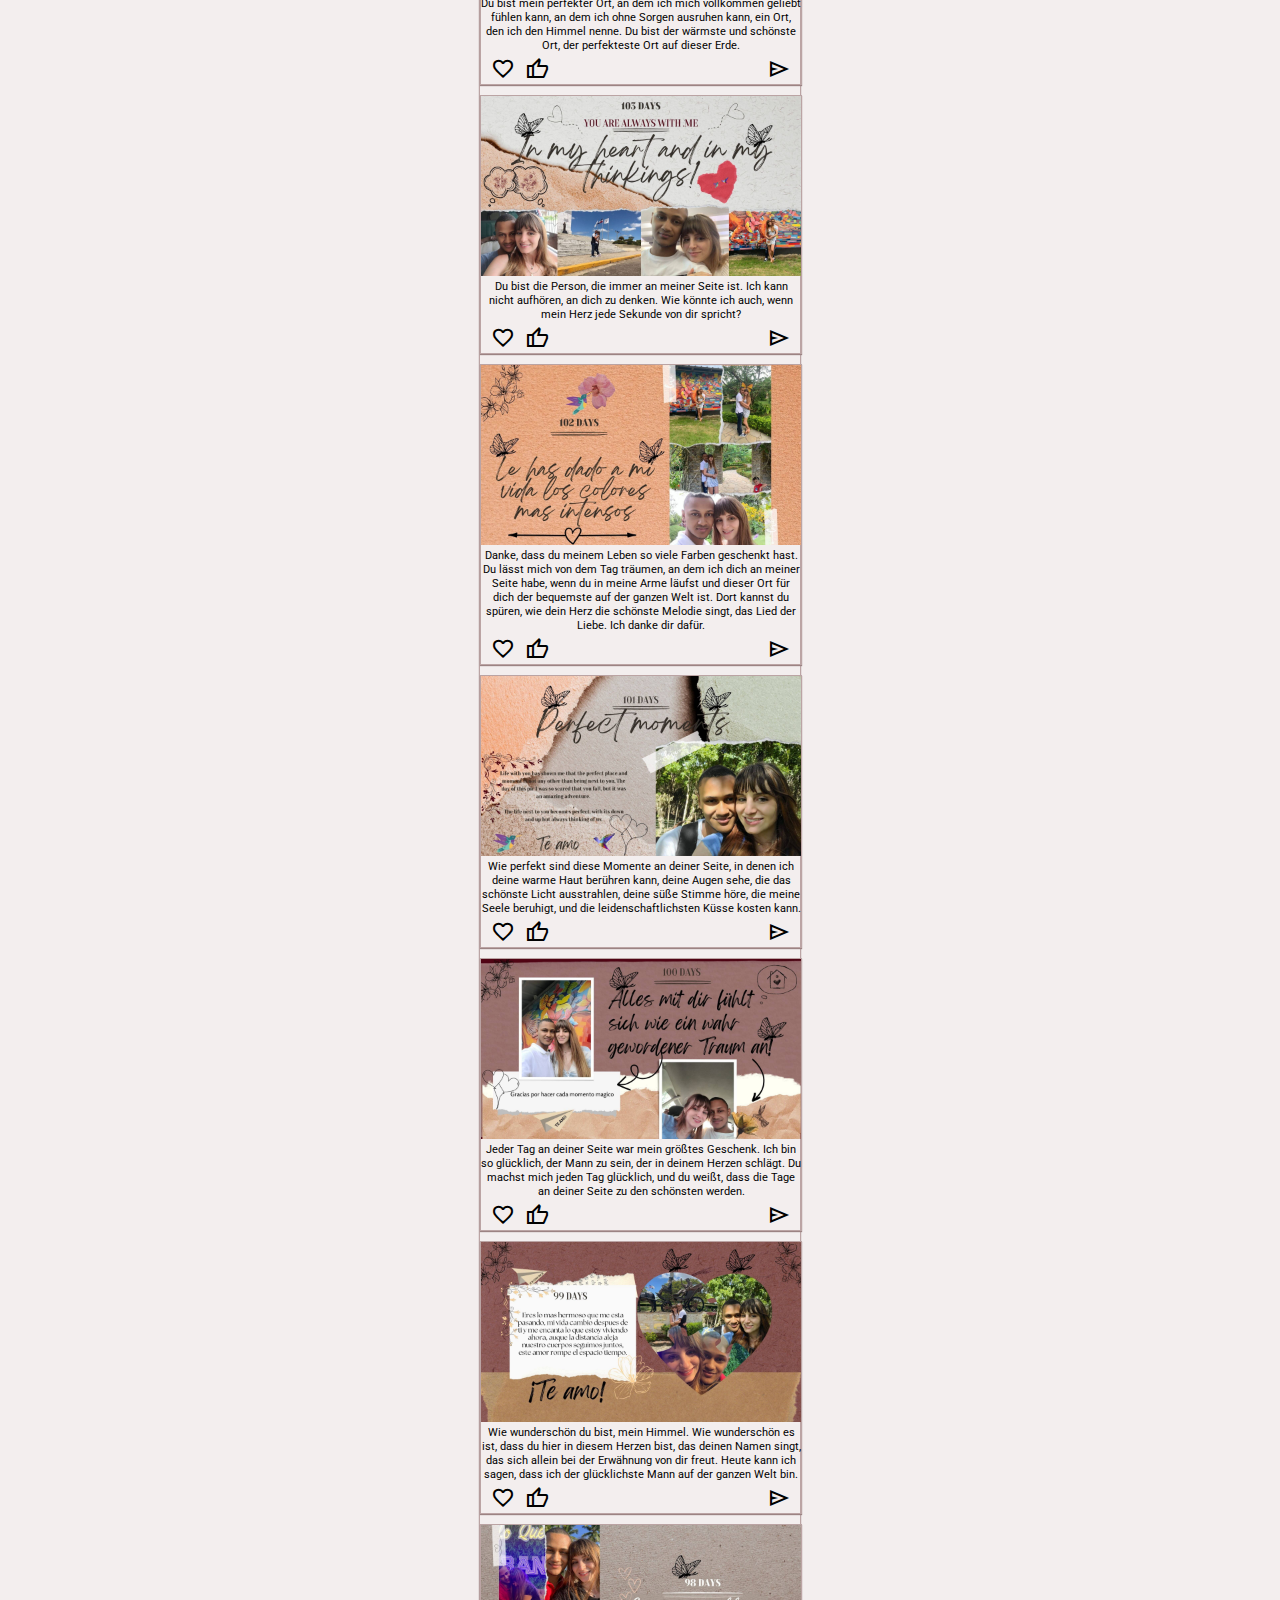
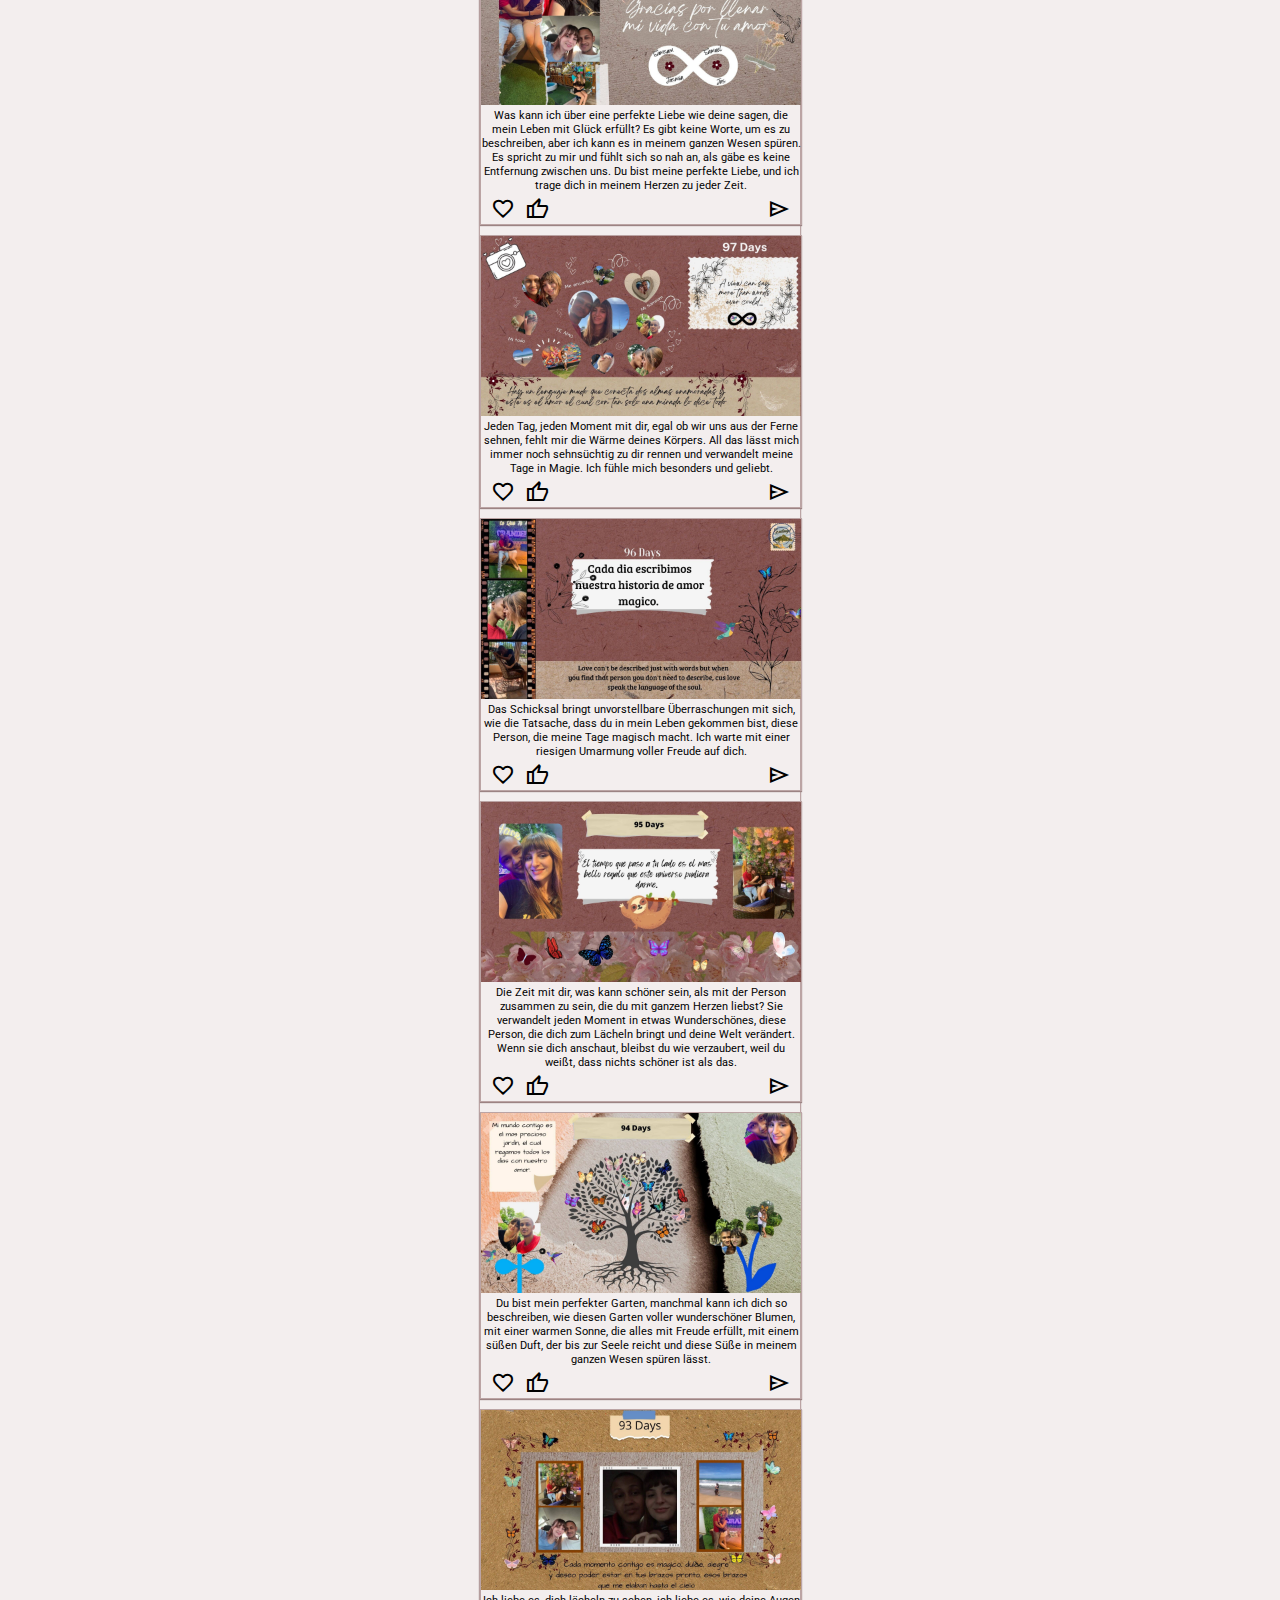
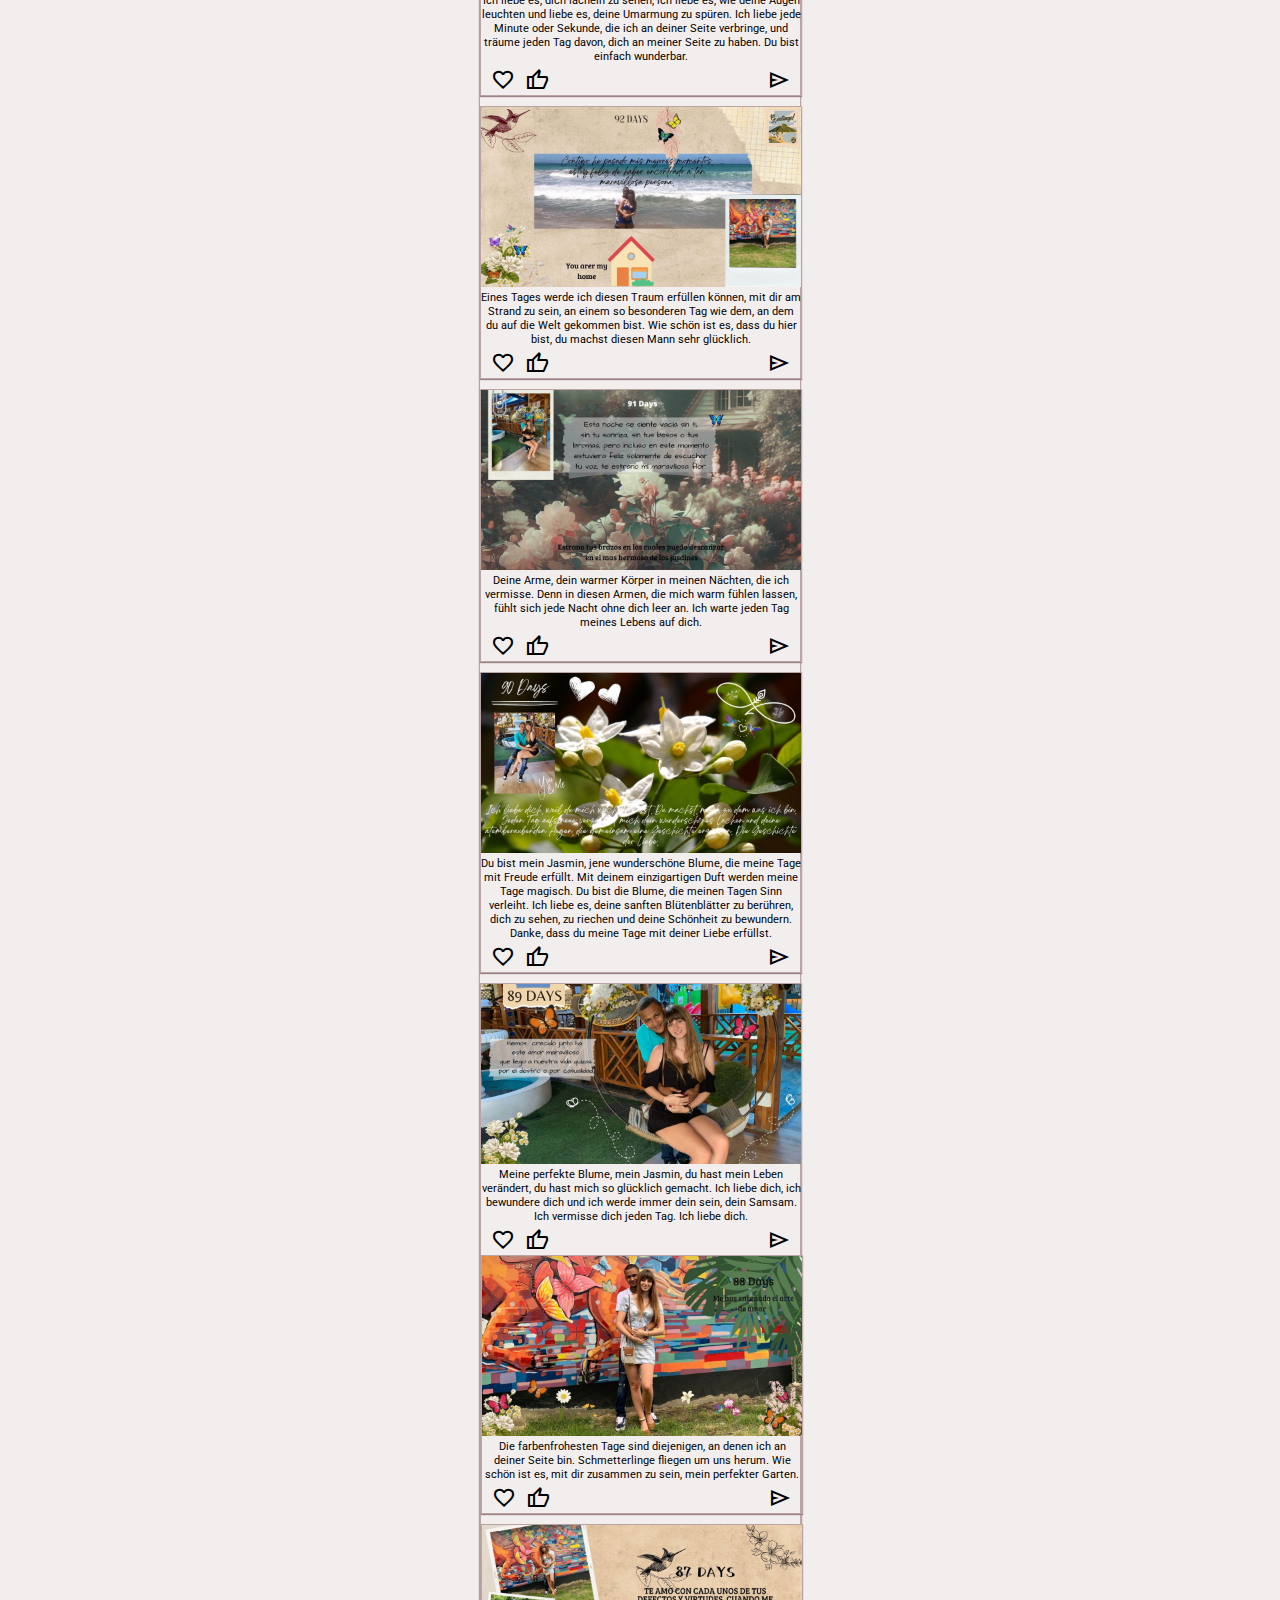
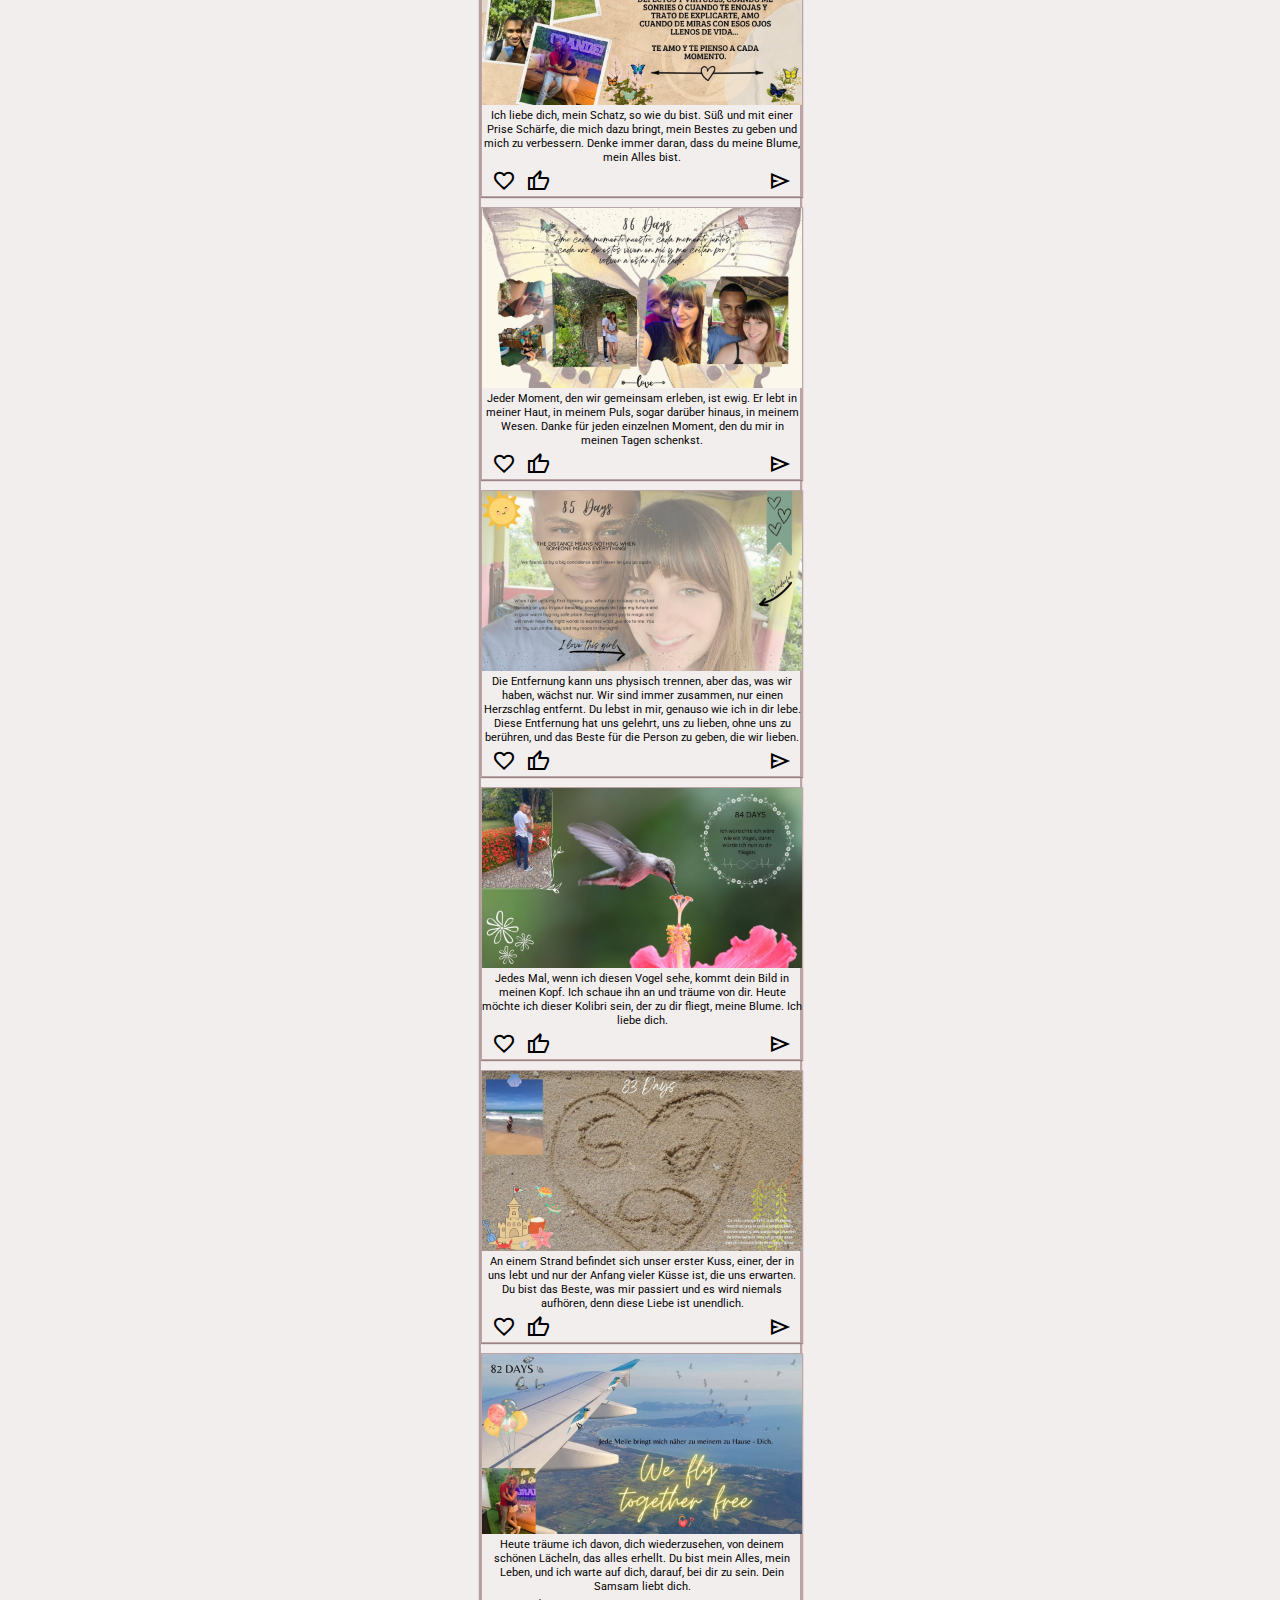
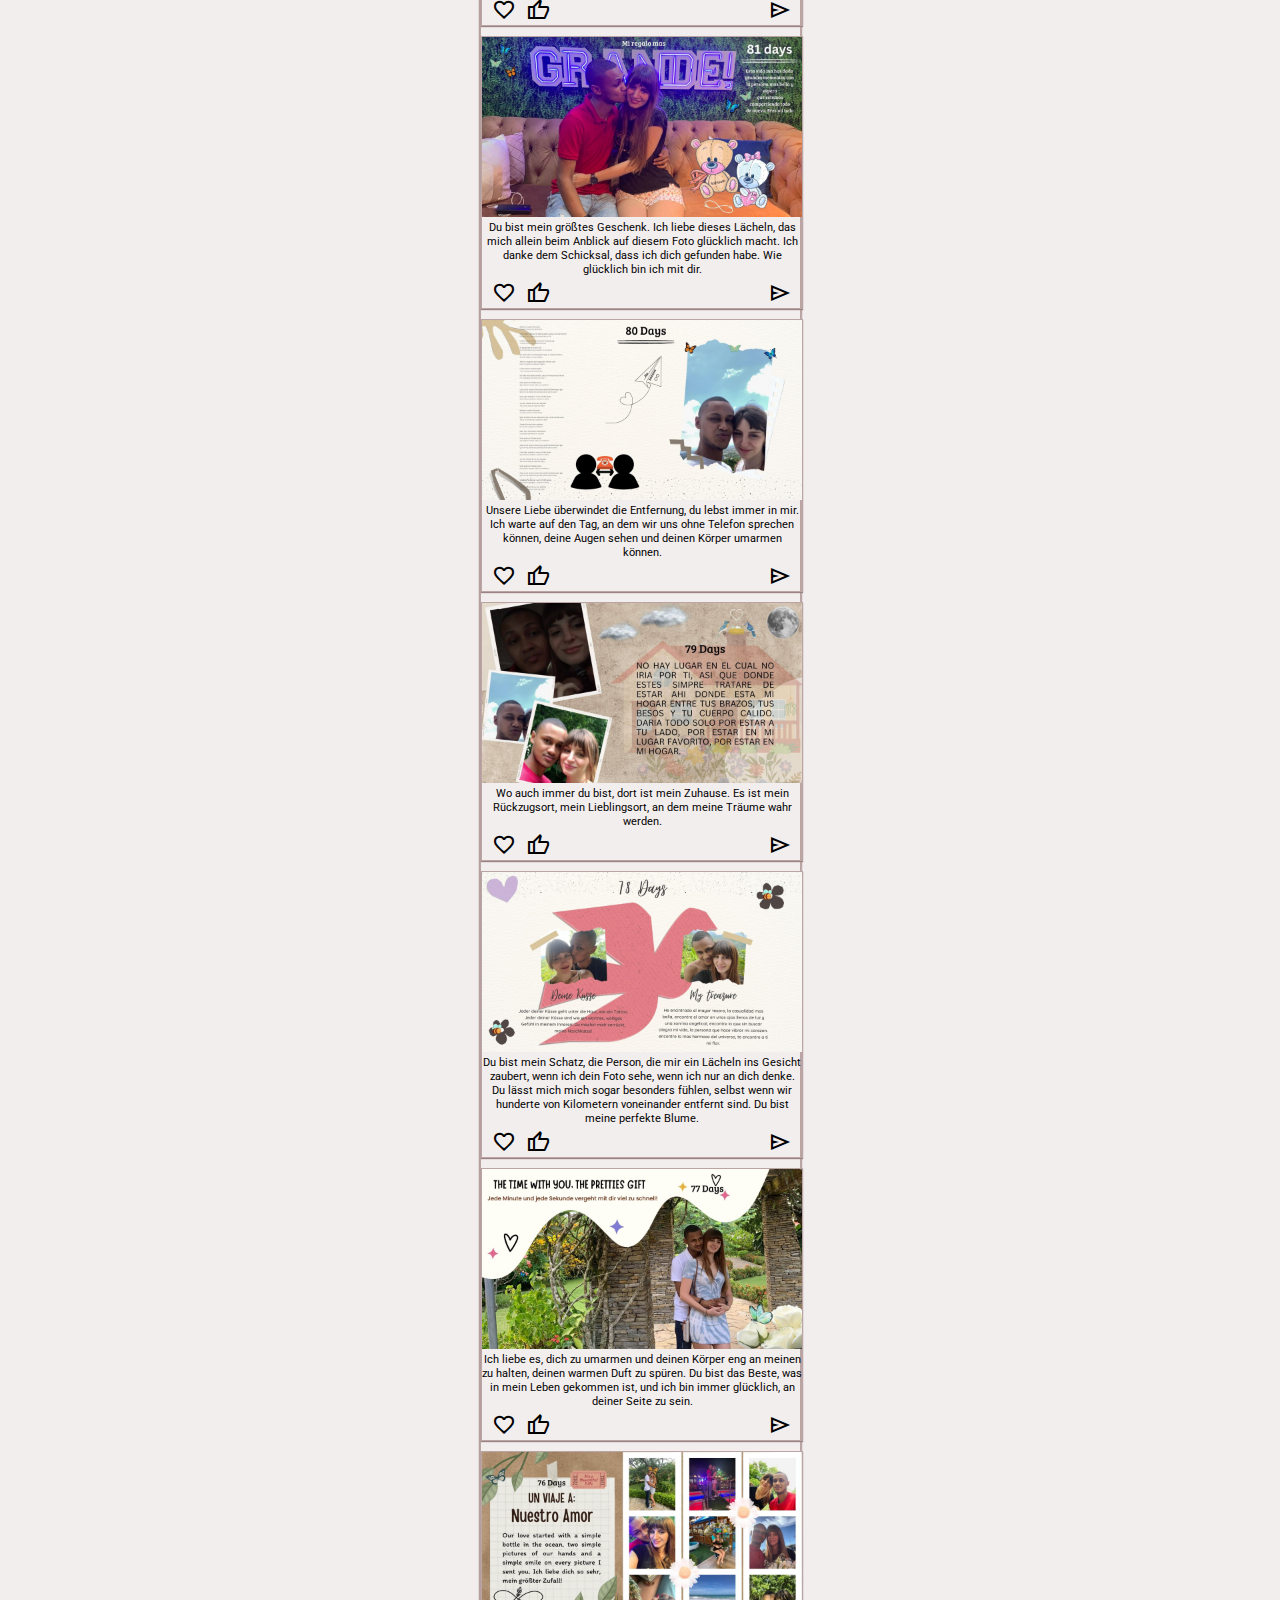
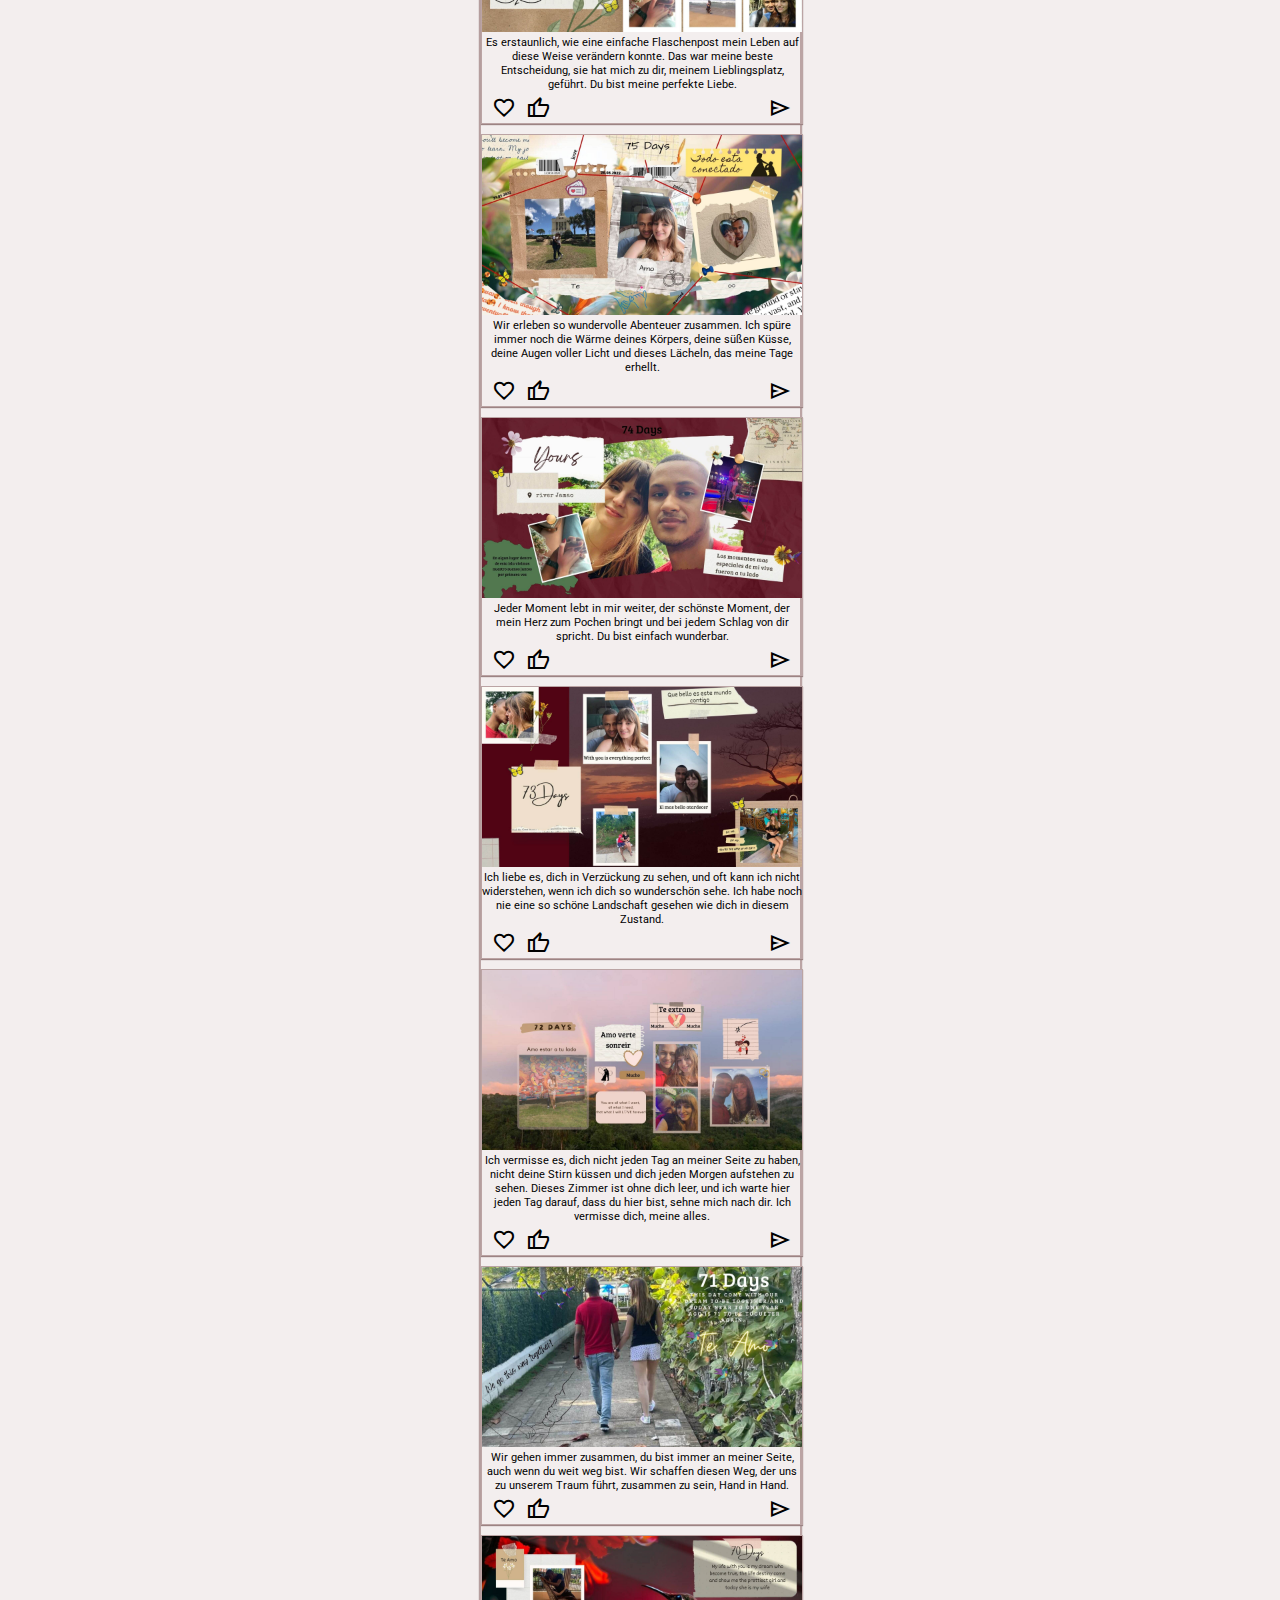
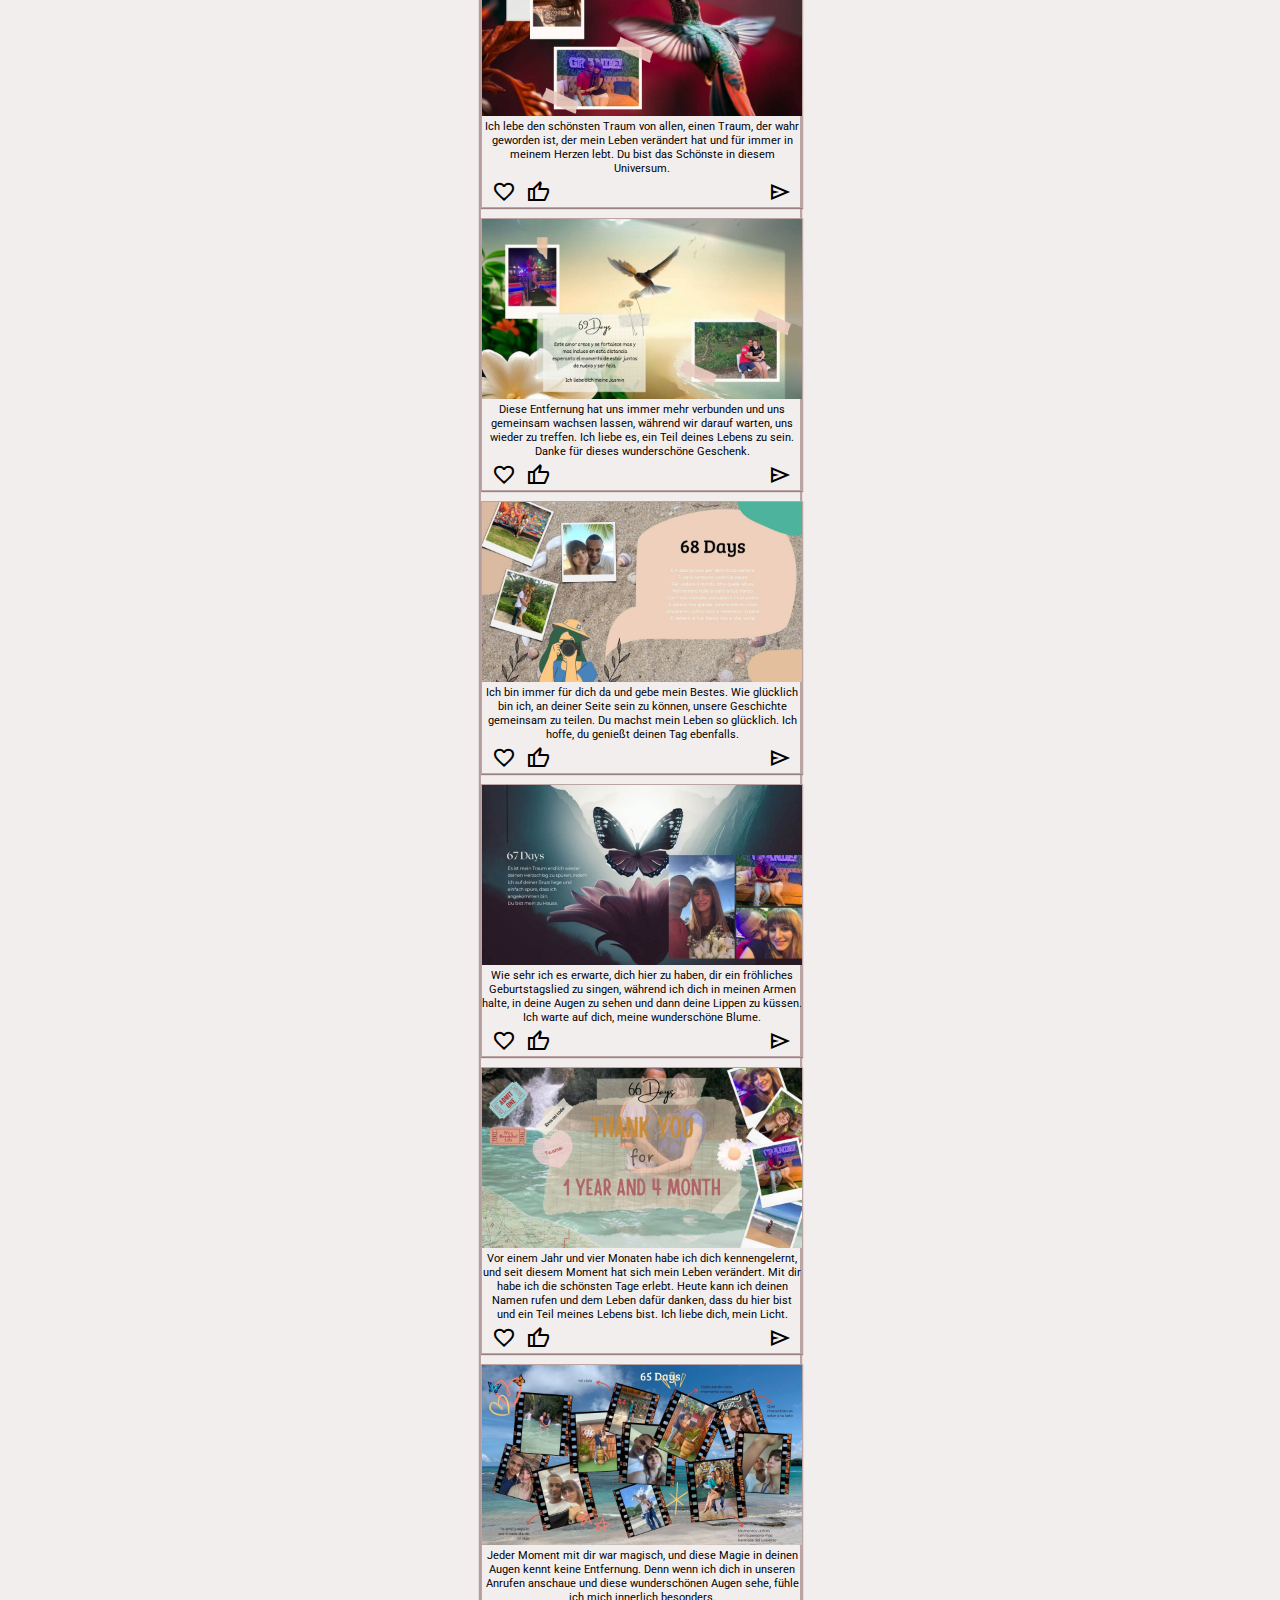
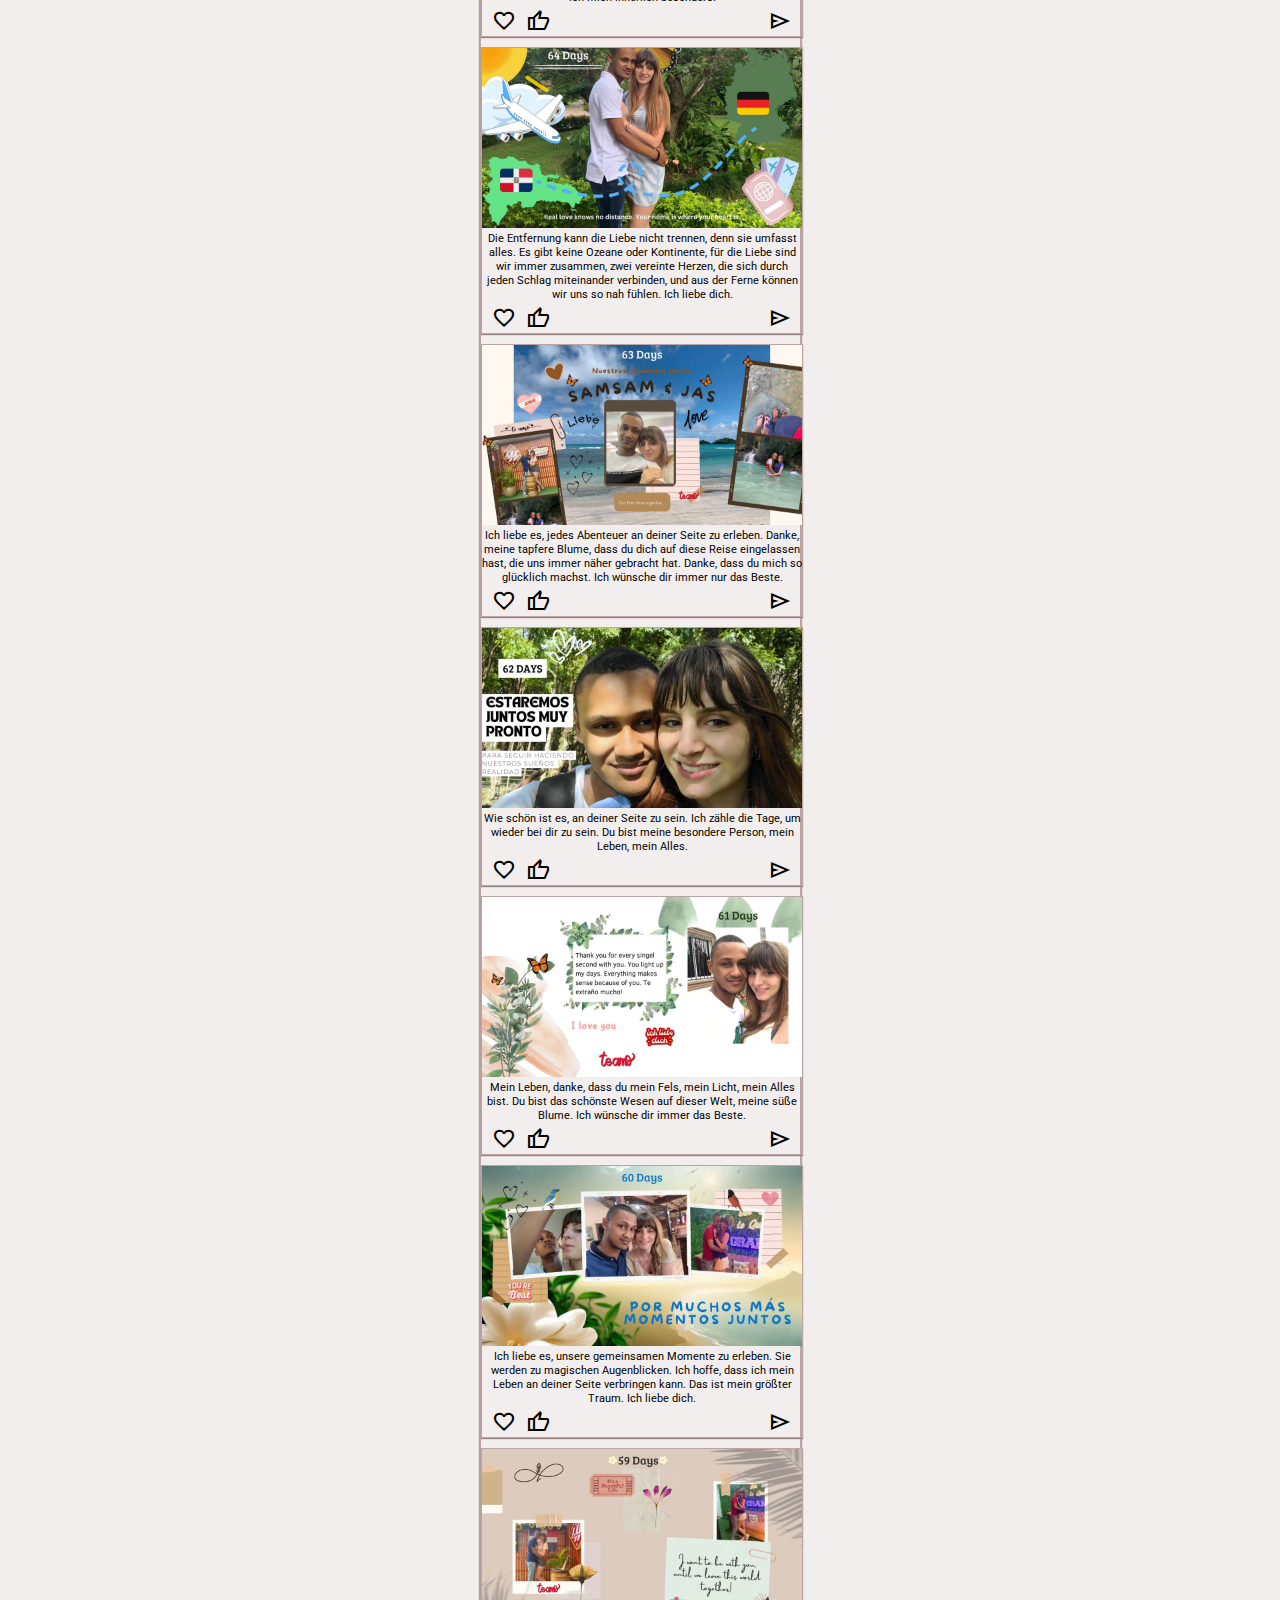
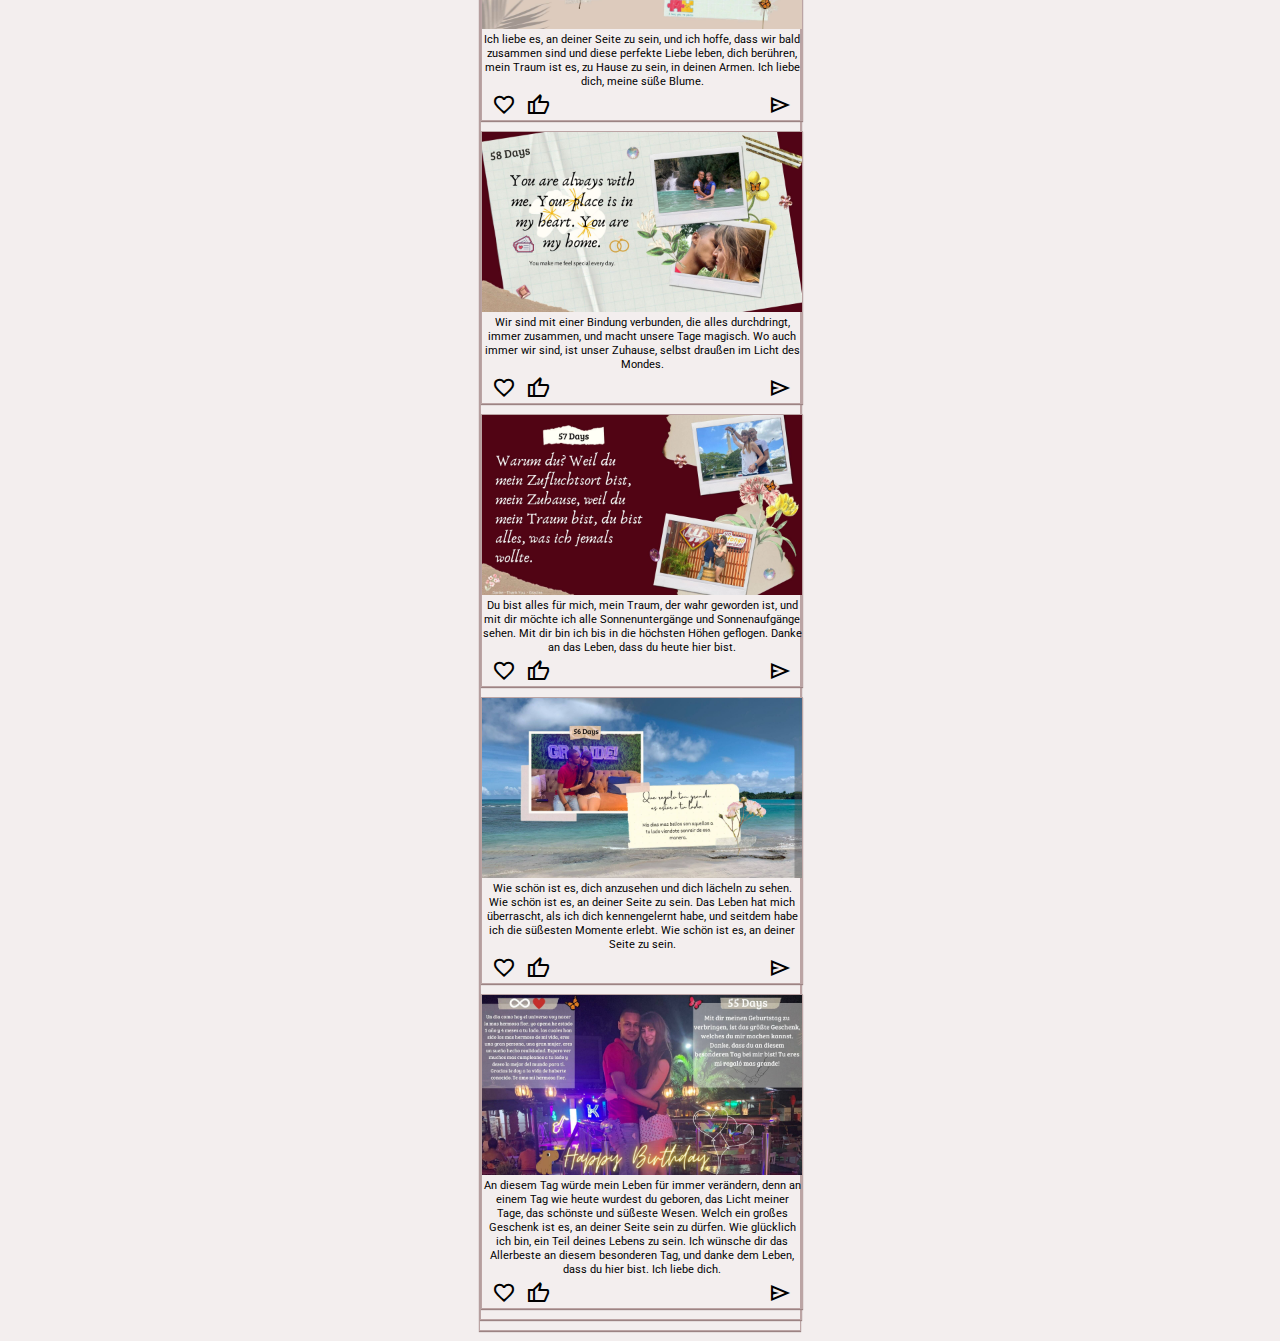
==== commit 0167fc9a: "Add files via upload" ====
--- a/german_version.html
+++ b/german_version.html
@@ -526,6 +526,33 @@
 
             <div class="first-contain box">
                 <figure>
+                    <img src="./img/sectionPics/20.jpg" alt="Foto count douwn 80 days">
+                    <figcaption>
+                        Du bist mein Jasmin, jene wunderschöne Blume, die meine Tage mit Freude erfüllt. Mit deinem einzigartigen Duft werden meine Tage magisch. Du bist die Blume, die meinen Tagen Sinn verleiht. Ich liebe es, deine sanften Blütenblätter zu berühren, dich zu sehen, zu riechen und deine Schönheit zu bewundern. Danke, dass du meine Tage mit deiner Liebe erfüllst.
+                    </figcaption>
+                </figure>
+                <div class="interact-seccion">
+                    <ul class="interact-seccion-left">
+                        <li><span class="material-symbols-outlined" onclick="changeColor()">
+                            favorite
+                            </span></li>
+                        <li><span class="material-symbols-outlined" onclick="likeColor()">
+                            thumb_up
+                            </span></li>
+                    </ul>
+
+                    <ul class="interact-seccion-right">
+                        <li><span class="material-symbols-outlined">
+                            send
+                            </span></li>
+                    </ul>
+                </div>
+            </div>
+
+            
+
+            <div class="first-contain box">
+                <figure>
                     <img src="./img/sectionPics/21.jpg" alt="Foto count douwn 80 days">
                     <figcaption>
                         Meine perfekte Blume, mein Jasmin, du hast mein Leben verändert, du hast mich so glücklich gemacht. Ich liebe dich, ich bewundere dich und ich werde immer dein sein, dein Samsam. Ich vermisse dich jeden Tag. Ich liebe dich. 
